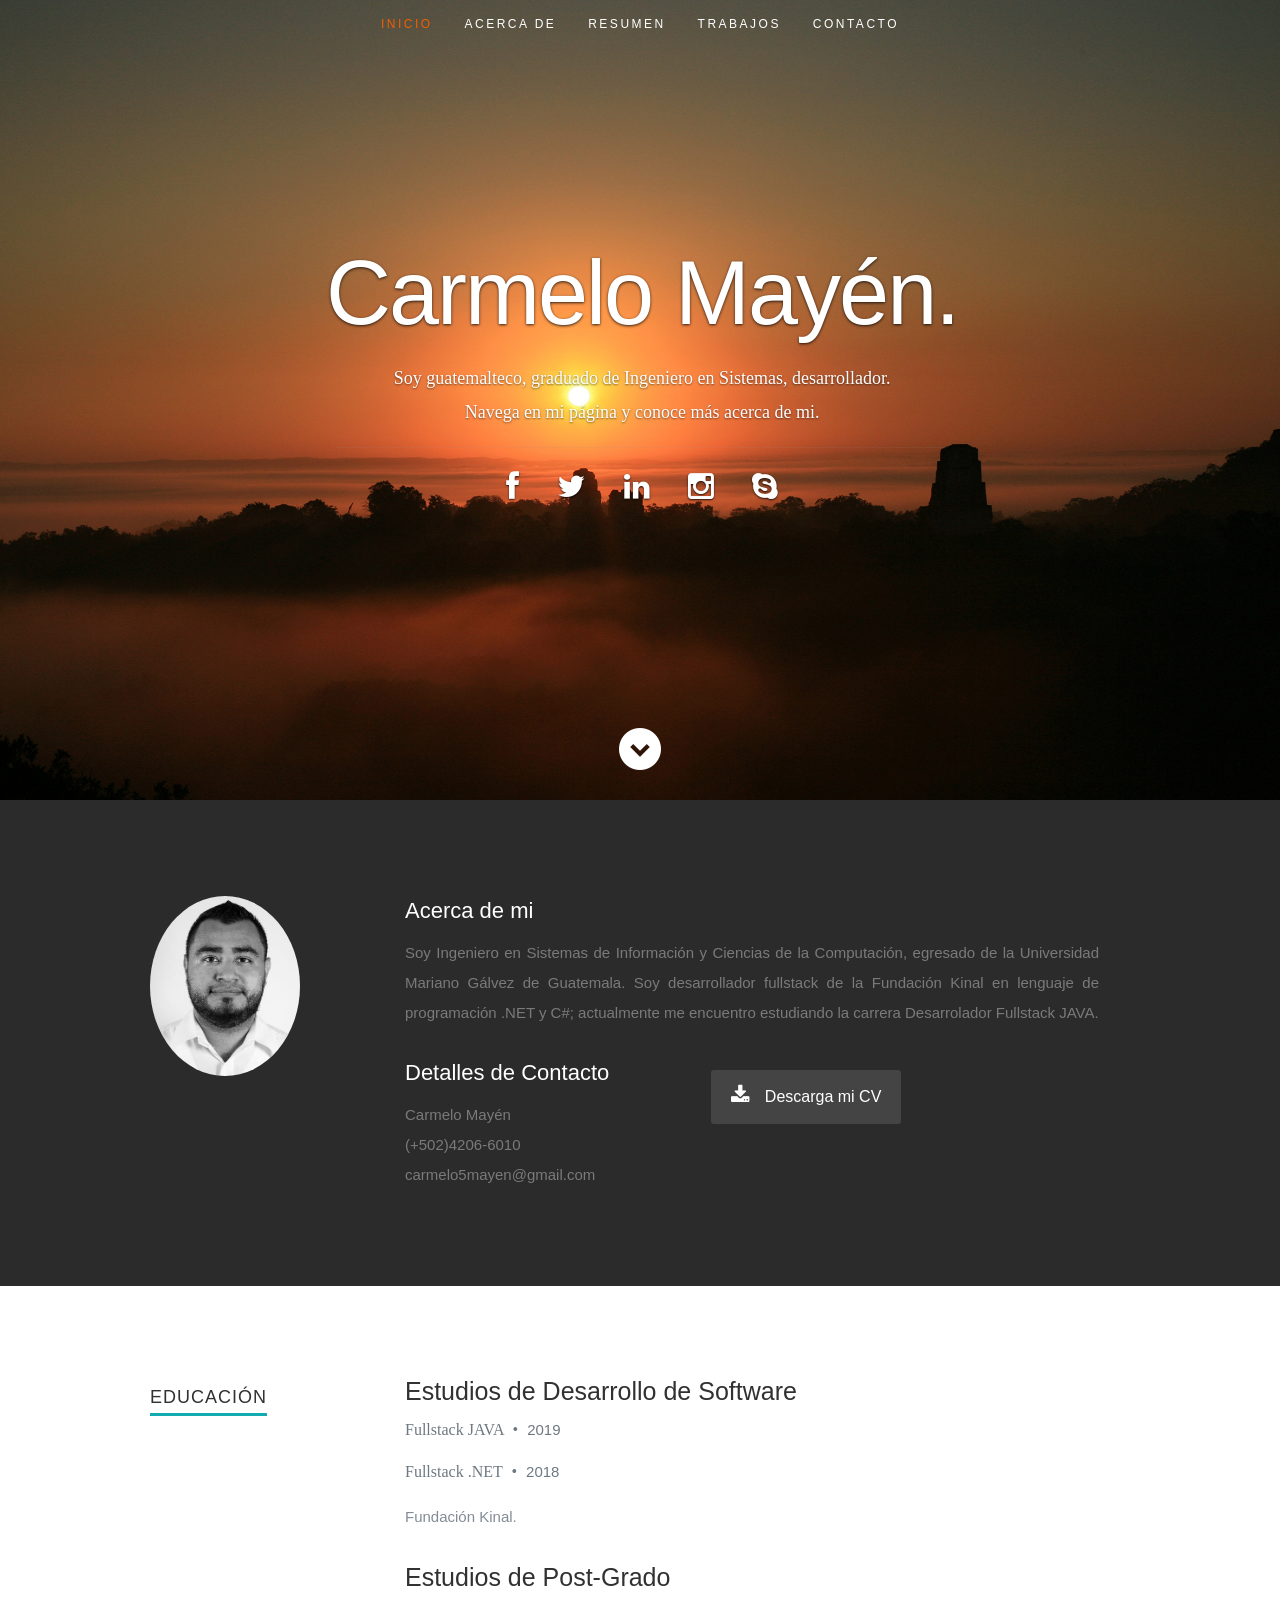
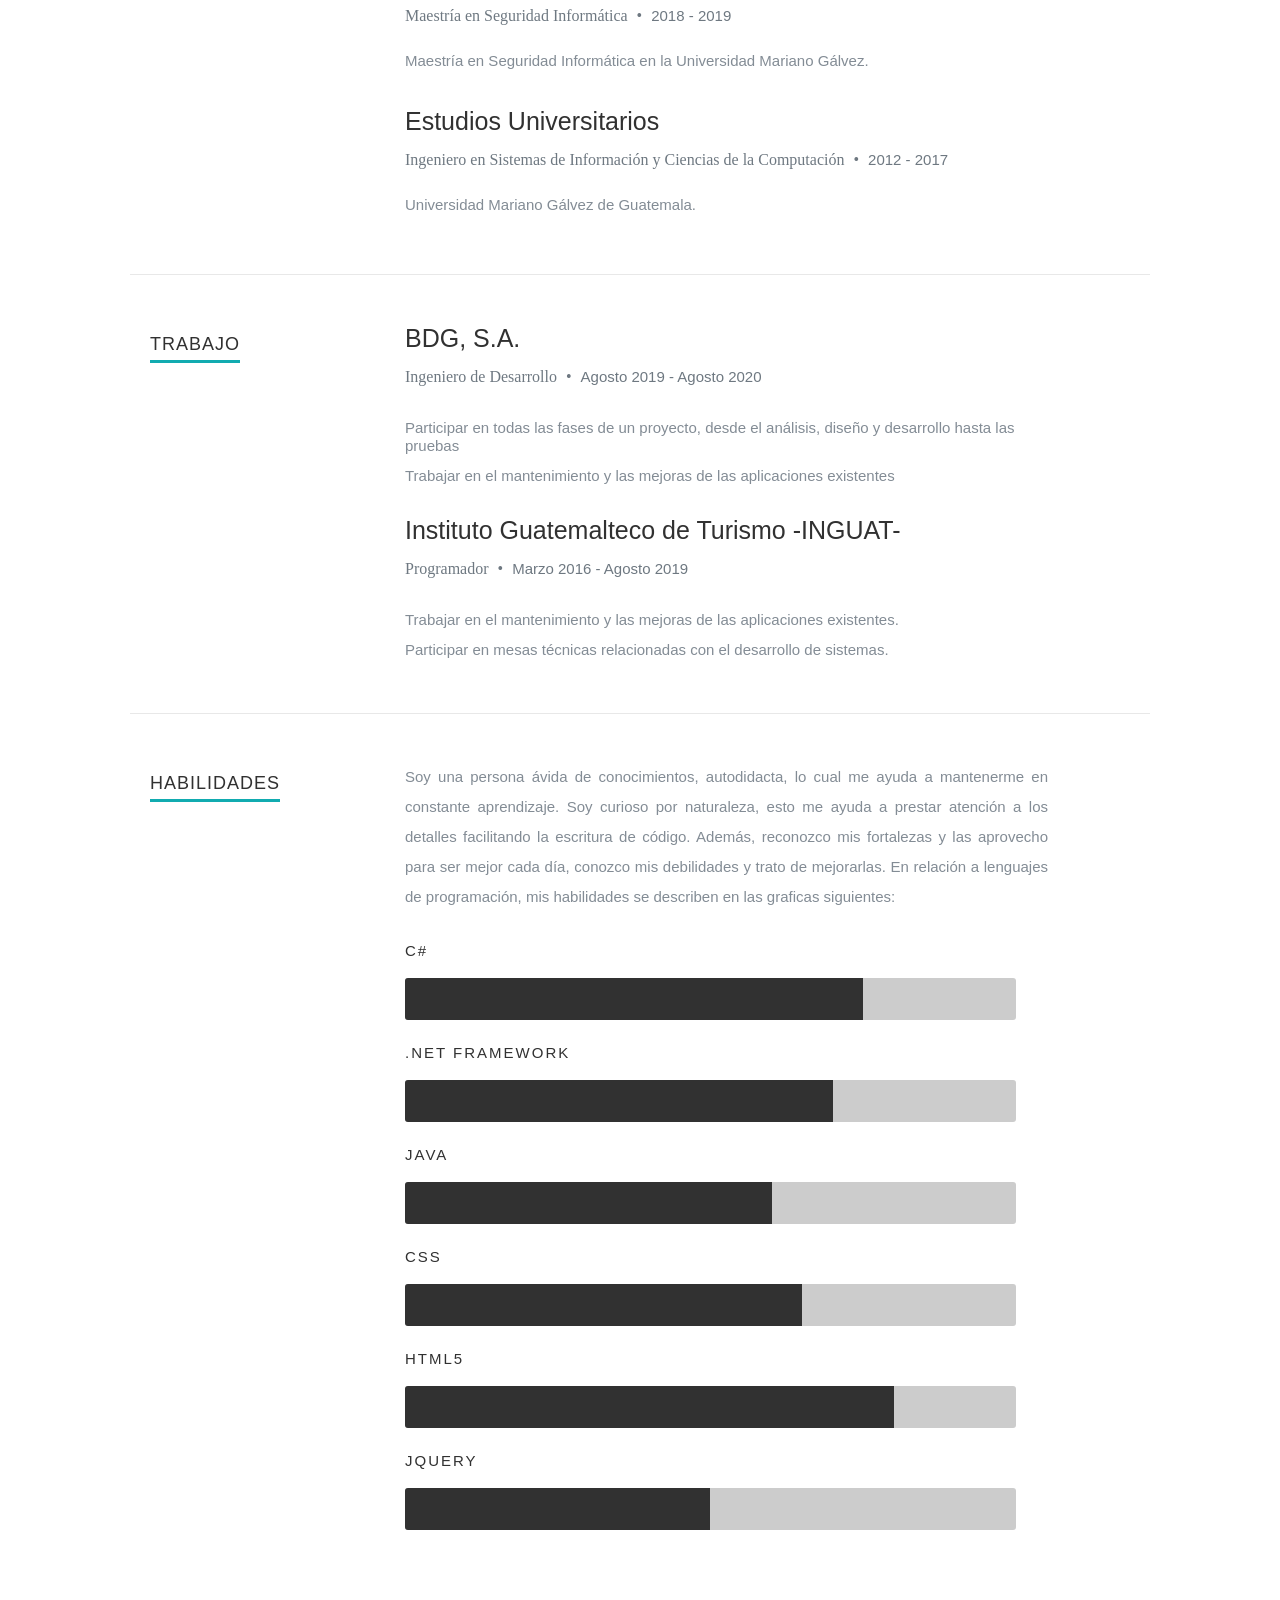
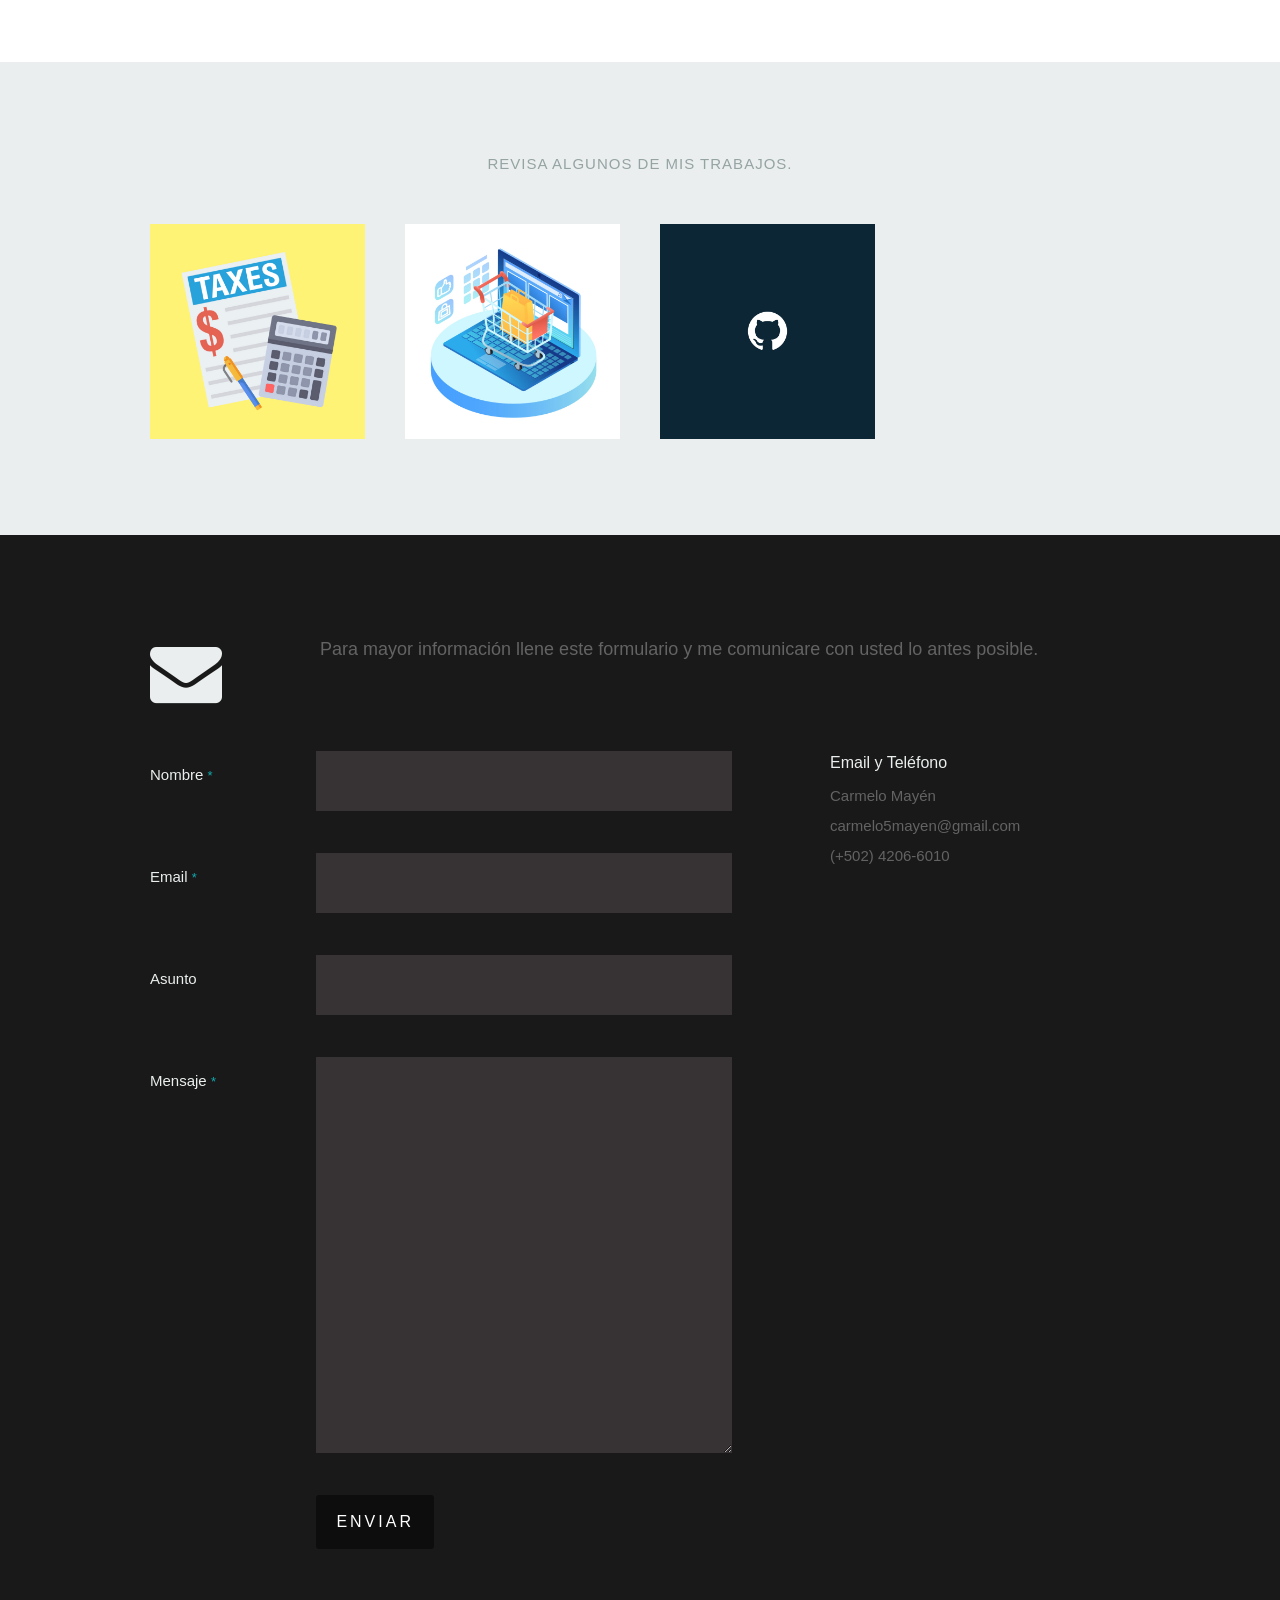
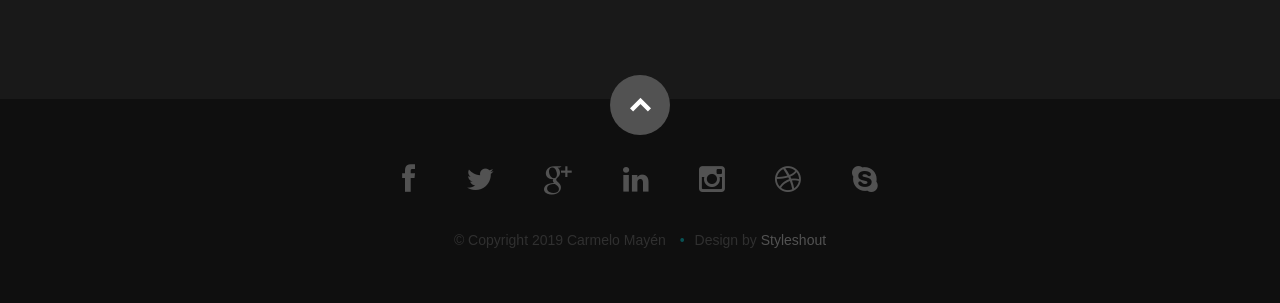
==== index.html @ cfdc8467 "Actualizacion de informacion septiembre 2020" ====
﻿<!DOCTYPE html>
<!--[if lt IE 8 ]><html class="no-js ie ie7" lang="en"> <![endif]-->
<!--[if IE 8 ]><html class="no-js ie ie8" lang="en"> <![endif]-->
<!--[if (gte IE 8)|!(IE)]><!--><html class="no-js" lang="en"> <!--<![endif]-->
<head>

   <!--- Basic Page Needs
   ================================================== -->
   <meta charset="utf-8">
	<title>Carmelo Mayén</title>
	<meta name="description" content="">
	<meta name="author" content="">

   <!-- Mobile Specific Metas
   ================================================== -->
	<meta name="viewport" content="width=device-width, initial-scale=1, maximum-scale=1">

	<!-- CSS
    ================================================== -->
   <link rel="stylesheet" href="css/default.css">
	<link rel="stylesheet" href="css/layout.css">
   <link rel="stylesheet" href="css/media-queries.css">
   <link rel="stylesheet" href="css/magnific-popup.css">

   <!-- Script
   ================================================== -->
	<script src="js/modernizr.js"></script>

   <!-- Favicons
	================================================== -->
	<link rel="shortcut icon" href="favicon.png" >

    <!-- Global site tag (gtag.js) - Google Analytics -->
    <script async src="https://www.googletagmanager.com/gtag/js?id=UA-51146403-2"></script>
    <script>
      window.dataLayer = window.dataLayer || [];
      function gtag(){dataLayer.push(arguments);}
      gtag('js', new Date());

      gtag('config', 'UA-51146403-2');
    </script>


</head>

<body>

   <!-- Header
   ================================================== -->
   <header id="home">

      <nav id="nav-wrap">

         <a class="mobile-btn" href="#nav-wrap" title="Show navigation">Show navigation</a>
	      <a class="mobile-btn" href="#" title="Hide navigation">Hide navigation</a>

         <ul id="nav" class="nav">
            <li class="current"><a class="smoothscroll" href="#home">Inicio</a></li>
            <li><a class="smoothscroll" href="#about">Acerca de</a></li>
	         <li><a class="smoothscroll" href="#resume">Resumen</a></li>
            <li><a class="smoothscroll" href="#portfolio">Trabajos</a></li>
            <li><a class="smoothscroll" href="#contact">Contacto</a></li>
         </ul> <!-- end #nav -->

      </nav> <!-- end #nav-wrap -->

      <div class="row banner">
         <div class="banner-text">
            <h1 class="responsive-headline">Carmelo Mayén.</h1>
            <h3><span>Soy guatemalteco, graduado de Ingeniero en Sistemas, desarrollador. <br/> 
				<a class="smoothscroll" href="#about">Navega en mi página</a>
				y conoce más <a class="smoothscroll" href="#about">acerca de mi</a>.</span></h3>
            <hr />
            <ul class="social">
               <li><a target="_blank" href="https://facebook.com/mayen5"><i class="fa fa-facebook"></i></a></li>
               <li><a target="_blank" href="https://twitter.com/mayen5"><i class="fa fa-twitter"></i></a></li>
               <li><a target="_blank" href="https://linkedin.com/in/mayen5/"><i class="fa fa-linkedin"></i></a></li>
               <li><a target="_blank" href="https://instagram.com/mayen5"><i class="fa fa-instagram"></i></a></li>
               <li><a href="#"><i class="fa fa-skype"></i></a></li>
            </ul>
         </div>
      </div>

      <p class="scrolldown">
         <a class="smoothscroll" href="#about"><i class="icon-down-circle"></i></a>
      </p>

   </header> <!-- Header End -->


   <!-- About Section
   ================================================== -->
   <section id="about">

      <div class="row">

         <div class="three columns">

            <img class="profile-pic"  src="images/mifoto.jpg" alt="" />

         </div>

         <div class="nine columns main-col">

            <h2>Acerca de mi</h2>

            <p align="justify">Soy Ingeniero en Sistemas de Información y Ciencias de la Computación, egresado de la Universidad Mariano Gálvez de Guatemala.
				Soy desarrollador fullstack de la Fundación Kinal en lenguaje de programación .NET y C#; actualmente me encuentro estudiando la carrera Desarrolador Fullstack JAVA.
            </p>

            <div class="row">

               <div class="columns contact-details">

                  <h2>Detalles de Contacto</h2>
                  <p class="address">
						   <span>Carmelo Mayén</span><br>
						   <span>(+502)4206-6010</span><br>
                     <span>carmelo5mayen@gmail.com</span>
					   </p>

               </div>

               <div class="columns download">
                  <p>
                     <a target="_blank" href="doc/cv.pdf" class="button"><i class="fa fa-download"></i>Descarga mi CV</a>
                  </p>
               </div>

            </div> <!-- end row -->

         </div> <!-- end .main-col -->

      </div>

   </section> <!-- About Section End-->


   <!-- Resume Section
   ================================================== -->
   <section id="resume">

      <!-- Education
      ----------------------------------------------- -->
      <div class="row education">

         <div class="three columns header-col">
            <h1><span>Educación</span></h1>
         </div>

         <div class="nine columns main-col">

            <div class="row item">

               <div class="twelve columns">

                  <h3>Estudios de Desarrollo de Software</h3>
                  <p class="info">Fullstack JAVA <span>&bull;</span> <em class="date">2019</em></p>
				  <p class="info">Fullstack .NET <span>&bull;</span> <em class="date">2018</em></p>

                  <p>
                  Fundación Kinal.
                  </p>

               </div>

            </div> <!-- item end -->
			 
			 <div class="row item">

               <div class="twelve columns">

                  <h3>Estudios de Post-Grado</h3>
                  <p class="info">Maestría en Seguridad Informática <span>&bull;</span> <em class="date">2018 - 2019</em></p>

                  <p>
                  Maestría en Seguridad Informática en la Universidad Mariano Gálvez.
                  </p>

               </div>

            </div> <!-- item end -->

            <div class="row item">

               <div class="twelve columns">

                  <h3>Estudios Universitarios</h3>
                  <p class="info">Ingeniero en Sistemas de Información y Ciencias de la Computación <span>&bull;</span> <em class="date">2012 - 2017</em></p>

                  <p>
                  Universidad Mariano Gálvez de Guatemala.
                  </p>

               </div>

            </div> <!-- item end -->

         </div> <!-- main-col end -->

      </div> <!-- End Education -->


      <!-- Work
      ----------------------------------------------- -->
      <div class="row work">

         <div class="three columns header-col">
            <h1><span>Trabajo</span></h1>
         </div>

         <div class="nine columns main-col">

             <div class="row item">

                 <div class="twelve columns">

                     <h3>BDG, S.A.</h3>
                     <p class="info">Ingeniero de Desarrollo <span>&bull;</span> <em class="date">Agosto 2019 - Agosto 2020</em></p>

                     <p align="justify">
                         <ul>
                             <li>Participar en todas las fases de un proyecto, desde el análisis, diseño y desarrollo hasta las pruebas</li>
                             <li>Trabajar en el mantenimiento y las mejoras de las aplicaciones existentes</li>
                         </ul>
                     </p>

                 </div>

             </div> <!-- item end -->

             <div class="row item">

                 <div class="twelve columns">

                     <h3>Instituto Guatemalteco de Turismo -INGUAT-</h3>
                     <p class="info">Programador <span>&bull;</span> <em class="date">Marzo 2016 - Agosto 2019</em></p>

                     <p align="justify">
                         <ul>                             
                             <li>Trabajar en el mantenimiento y las mejoras de las aplicaciones existentes.</li>
                             <li>Participar en mesas técnicas relacionadas con el desarrollo de sistemas.</li>
                         </ul>
                     </p>

                 </div>

             </div> <!-- item end -->           

         </div> <!-- main-col end -->

      </div> <!-- End Work -->


      <!-- Skills
      ----------------------------------------------- -->
      <div class="row skill">

         <div class="three columns header-col">
            <h1><span>Habilidades</span></h1>
         </div>

         <div class="nine columns main-col">

            <p align="justify">Soy una persona ávida de conocimientos, autodidacta, lo cual me ayuda a mantenerme en constante aprendizaje. Soy curioso por naturaleza, esto me ayuda a prestar atención a los detalles facilitando la escritura de código. Además, reconozco mis fortalezas y las aprovecho para ser mejor cada día, conozco mis debilidades y trato de mejorarlas. En relación a lenguajes de programación, mis habilidades se describen en las graficas siguientes:
            </p>

				<div class="bars">

				   <ul class="skills">
					   <li><span class="bar-expand cSharp"></span><em>C#</em></li>
                        <li><span class="bar-expand netFramework"></span><em>.NET Framework</em></li>
						<li><span class="bar-expand java"></span><em>JAVA</em></li>
						<li><span class="bar-expand css"></span><em>CSS</em></li>
						<li><span class="bar-expand html5"></span><em>HTML5</em></li>
                        <li><span class="bar-expand jquery"></span><em>jQuery</em></li>
					</ul>

				</div><!-- end skill-bars -->

			</div> <!-- main-col end -->

      </div> <!-- End skills -->

   </section> <!-- Resume Section End-->


   <!-- Portfolio Section
   ================================================== -->
   <section id="portfolio">

      <div class="row">

         <div class="twelve columns collapsed">

            <h1>Revisa algunos de mis trabajos.</h1>

            <!-- portfolio-wrapper -->
            <div id="portfolio-wrapper" class="bgrid-quarters s-bgrid-thirds cf">

          	   <div class="columns portfolio-item">
                  <div class="item-wrap">

                     <a href="#modal-01" title="">
                        <img alt="" src="images/portfolio/taxes.png">
                        <div class="overlay">
                           <div class="portfolio-item-meta">
          					      <h5>Taxes</h5>
                              <p>Desarrollo Web</p>
          					   </div>
                        </div>
                        <div class="link-icon"><i class="icon-plus"></i></div>
                     </a>

                  </div>
          		</div> <!-- item end -->

               <div class="columns portfolio-item">
                  <div class="item-wrap">

                     <a href="#modal-02" title="">
                        <img alt="" src="images/portfolio/cart.jpg">
                        <div class="overlay">
                           <div class="portfolio-item-meta">
          					      <h5>Productos</h5>
                              <p>Desarrollo Web</p>
          					   </div>
                        </div>
                        <div class="link-icon"><i class="icon-plus"></i></div>
                     </a>

                  </div>
          		</div> <!-- item end -->
				
				<div class="columns portfolio-item">
                  <div class="item-wrap">

                     <a href="#modal-03" title="">
                        <img alt="" src="images/portfolio/github.png">
                        <div class="overlay">
                           <div class="portfolio-item-meta">
          					      <h5>Repositorio</h5>
                              <p>Desarrollo Web</p>
          					   </div>
                        </div>
                        <div class="link-icon"><i class="icon-plus"></i></div>
                     </a>

                  </div>
          		</div> <!-- item end -->

            </div> <!-- portfolio-wrapper end -->

         </div> <!-- twelve columns end -->


         <!-- Modal Popup
	      --------------------------------------------------------------- -->

         <div id="modal-01" class="popup-modal mfp-hide">

		      <img class="scale-with-grid" src="images/portfolio/modals/taxes.png" alt="" />

		      <div class="description-box">
			      <h4>Taxes</h4>
			      <p>Desarrollo web en C# con .NET Framework, MVC.</p>
               <span class="categories"><i class="fa fa-tag"></i>Web Development, Desarrollo Web</span>
		      </div>

            <div class="link-box">
               <a target="_blank" href="https://taxesmayen.azurewebsites.net/">Detalles</a>
		         <a class="popup-modal-dismiss">Cerrar</a>
            </div>

	      </div><!-- modal-01 End -->

         <div id="modal-02" class="popup-modal mfp-hide">

		      <img class="scale-with-grid" src="images/portfolio/modals/cart.jpg" alt="" />

		      <div class="description-box">
			      <h4>Products</h4>
			      <p>Desarrollo web en C# con .NET Core, MVC.</p>
               <span class="categories"><i class="fa fa-tag"></i>Web Development, Desarrollo Web</span>
		      </div>

            <div class="link-box">
               <a target="_blank" href="https://shopmayen.azurewebsites.net/">Detalles</a>
		         <a class="popup-modal-dismiss">Cerrar</a>
            </div>

	      </div><!-- modal-02 End -->
		  
		  <div id="modal-03" class="popup-modal mfp-hide">

		      <img class="scale-with-grid" src="images/portfolio/modals/github.png" alt="" />

		      <div class="description-box">
			      <h4>Repositorio</h4>
			      <p>Proyectos realizados en diferentes lenguajes.</p>
               <span class="categories"><i class="fa fa-tag"></i>Web Development, Desarrollo Web</span>
		      </div>

            <div class="link-box">
               <a target="_blank" href="https://github.com/mayen5/">Detalles</a>
		         <a class="popup-modal-dismiss">Cerrar</a>
            </div>

	      </div><!-- modal-03 End -->

      </div> <!-- row End -->

   </section> <!-- Portfolio Section End-->


   <!-- Contact Section
   ================================================== -->
   <section id="contact">

         <div class="row section-head">

            <div class="two columns header-col">

               <h1><span>Contacto.</span></h1>

            </div>

            <div class="ten columns">

                  <p class="lead">Para mayor información llene este formulario y me comunicare con usted lo antes posible.
                  </p>

            </div>

         </div>

         <div class="row">

            <div class="eight columns">

               <!-- form -->
               <form action="" method="post" id="contactForm" name="contactForm">
					<fieldset>

                  <div>
						   <label for="contactName">Nombre <span class="required">*</span></label>
						   <input type="text" value="" size="35" id="contactName" name="contactName">
                  </div>

                  <div>
						   <label for="contactEmail">Email <span class="required">*</span></label>
						   <input type="text" value="" size="35" id="contactEmail" name="contactEmail">
                  </div>

                  <div>
						   <label for="contactSubject">Asunto</label>
						   <input type="text" value="" size="35" id="contactSubject" name="contactSubject">
                  </div>

                  <div>
                     <label for="contactMessage">Mensaje <span class="required">*</span></label>
                     <textarea cols="50" rows="15" id="contactMessage" name="contactMessage"></textarea>
                  </div>

                  <div>
                     <button class="submit">Enviar</button>
                     <span id="image-loader">
                        <img alt="" src="images/loader.gif">
                     </span>
                  </div>

					</fieldset>
				   </form> <!-- Form End -->

               <!-- contact-warning -->
               <div id="message-warning"> Ha ocurrido un error</div>
               <!-- contact-success -->
				   <div id="message-success">
                  <i class="fa fa-check"></i>Su mensaje ha sido enviado, gracias!<br>
				   </div>

            </div>


            <aside class="four columns footer-widgets">

               <div class="widget widget_contact">

					   <h4>Email y Teléfono</h4>
					   <p class="address">
						   Carmelo Mayén<br>
						   carmelo5mayen@gmail.com<br>
						   <span>(+502) 4206-6010</span>
					   </p>

				   </div>

            </aside>

      </div>

   </section> <!-- Contact Section End-->


   <!-- footer
   ================================================== -->
   <footer>

      <div class="row">

         <div class="twelve columns">

            <ul class="social-links">
               <li><a href="#"><i class="fa fa-facebook"></i></a></li>
               <li><a href="#"><i class="fa fa-twitter"></i></a></li>
               <li><a href="#"><i class="fa fa-google-plus"></i></a></li>
               <li><a href="#"><i class="fa fa-linkedin"></i></a></li>
               <li><a href="#"><i class="fa fa-instagram"></i></a></li>
               <li><a href="#"><i class="fa fa-dribbble"></i></a></li>
               <li><a href="#"><i class="fa fa-skype"></i></a></li>
            </ul>

            <ul class="copyright">
               <li>&copy; Copyright 2019 Carmelo Mayén</li>
               <li>Design by <a title="Styleshout" href="http://www.styleshout.com/">Styleshout</a></li>   
            </ul>

         </div>

         <div id="go-top"><a class="smoothscroll" title="Back to Top" href="#home"><i class="icon-up-open"></i></a></div>

      </div>

   </footer> <!-- Footer End-->

   <!-- Java Script
   ================================================== -->
   <script src="http://ajax.googleapis.com/ajax/libs/jquery/1.10.2/jquery.min.js"></script>
   <script>window.jQuery || document.write('<script src="js/jquery-1.10.2.min.js"><\/script>')</script>
   <script type="text/javascript" src="js/jquery-migrate-1.2.1.min.js"></script>

   <script src="js/jquery.flexslider.js"></script>
   <script src="js/waypoints.js"></script>
   <script src="js/jquery.fittext.js"></script>
   <script src="js/magnific-popup.js"></script>
   <script src="js/init.js"></script>

</body>

</html>
---- css/default.css ----
/*
=====================================================================
*   Ceevee v1.0 Default Stylesheet
*   url: styleshout.com
*   03-17-2014
=====================================================================

TOC:
a. Webfonts and Icon fonts
b. Reset
c. Default Styles
   1. Basic
   2. Typography
   3. Links
   4. Images
   5. Buttons
   6. Forms
d. Grid
e. Others
   1. Clearing
   2. Misc

=====================================================================  */

/* ------------------------------------------------------------------ */
/* a. Webfonts and Icon fonts
 ------------------------------------------------------------------ */

@import url("fonts.css");
@import url("fontello/css/fontello.css");
@import url("font-awesome/css/font-awesome.min.css");

/* ------------------------------------------------------------------
/* b. Reset
      Adapted from:
      Normalize.css - https://github.com/necolas/normalize.css/
      HTML5 Doctor Reset - html5doctor.com/html-5-reset-stylesheet/
/* ------------------------------------------------------------------ */

html, body, div, span, object, iframe,
h1, h2, h3, h4, h5, h6, p, blockquote, pre,
abbr, address, cite, code,
del, dfn, em, img, ins, kbd, q, samp,
small, strong, sub, sup, var,
b, i,
dl, dt, dd, ol, ul, li,
fieldset, form, label, legend,
table, caption, tbody, tfoot, thead, tr, th, td,
article, aside, canvas, details, figcaption, figure,
footer, header, hgroup, menu, nav, section, summary,
time, mark, audio, video {
   margin: 0;
   padding: 0;
   border: 0;
   outline: 0;
   font-size: 100%;
   vertical-align: baseline;
   background: transparent;
}

article,aside,details,figcaption,figure,
footer,header,hgroup,menu,nav,section {
   display: block;
}

audio,
canvas,
video {
   display: inline-block;
}

audio:not([controls]) {
   display: none;
   height: 0;
}

[hidden] { display: none; }

code, kbd, pre, samp {
   font-family: monospace, serif;
   font-size: 1em;
}

pre {
   white-space: pre;
   white-space: pre-wrap;
   word-wrap: break-word;
}

blockquote, q { quotes: &#8220 &#8220; }

blockquote:before, blockquote:after,
q:before, q:after {
   content: '';
   content: none;
}

ins {
   background-color: #ff9;
   color: #000;
   text-decoration: none;
}

mark {
   background-color: #A7F4F6;
   color: #555;
}

del { text-decoration: line-through; }

abbr[title], dfn[title] {
   border-bottom: 1px dotted;
   cursor: help;
}

table {
   border-collapse: collapse;
   border-spacing: 0;
}


/* ------------------------------------------------------------------ */
/* c. Default and Basic Styles
      Adapted from:
      Skeleton CSS Framework - http://www.getskeleton.com/
      Typeplate Typographic Starter Kit - http://typeplate.com/
/* ------------------------------------------------------------------ */

/*  1. Basic  ------------------------------------------------------- */

*,
*:before,
*:after {
   -moz-box-sizing: border-box;
   -webkit-box-sizing: border-box;
   box-sizing: border-box;
}

html {
   font-size: 62.5%;
   -webkit-font-smoothing: antialiased;
}

body {
   background: #fff;
   font-family: 'opensans-regular', sans-serif;
   font-weight: normal;
   font-size: 15px;
   line-height: 30px;
	color: #838C95;

   -webkit-font-smoothing: antialiased; /* Fix for webkit rendering */
	-webkit-text-size-adjust: 100%;
}

/*  2. Typography
       Vertical rhythm with leading derived from 6
--------------------------------------------------------------------- */

h1, h2, h3, h4, h5, h6 {
   color: #313131;
	font-family: 'opensans-bold', sans-serif;
   font-weight: normal;
}
h1 a, h2 a, h3 a, h4 a, h5 a, h6 a { font-weight: inherit; }
h1 { font-size: 38px; line-height: 42px; margin-bottom: 12px; letter-spacing: -1px; }
h2 { font-size: 28px; line-height: 36px; margin-bottom: 6px; }
h3 { font-size: 22px; line-height: 30px; margin-bottom: 12px; }
h4 { font-size: 20px; line-height: 30px; margin-bottom: 6px; }
h5 { font-size: 18px; line-height: 30px; }
h6 { font-size: 14px; line-height: 30px; }
.subheader { }

p { margin: 0 0 30px 0; }
p img { margin: 0; }
p.lead {
   font: 19px/36px 'opensans-light', sans-serif;
   margin-bottom: 18px;
}

/* for 'em' and 'strong' tags, font-size and line-height should be same with
the body tag due to rendering problems in some browsers */
em { font: 15px/30px 'opensans-italic', sans-serif; }
strong, b { font: 15px/30px 'opensans-bold', sans-serif; }
small { font-size: 11px; line-height: inherit; }

/*	Blockquotes */
blockquote {
   margin: 30px 0px;
   padding-left: 40px;
   position: relative;
}
blockquote:before {
   content: "\201C";
   opacity: 0.45;
   font-size: 80px;
   line-height: 0px;
   margin: 0;
   font-family: arial, sans-serif;

   position: absolute;
   top:  30px;
	left: 0;
}
blockquote p {
   font-family: 'librebaskerville-italic', serif;
   padding: 0;
   font-size: 18px;
   line-height: 36px;
}
blockquote cite {
   display: block;
   font-size: 12px;
   font-style: normal;
   line-height: 18px;
}
blockquote cite:before { content: "\2014 \0020"; }
blockquote cite a,
blockquote cite a:visited { color: #8B9798; border: none }

/* ---------------------------------------------------------------------
/*  Pull Quotes Markup
/*
    <aside class="pull-quote">
		<blockquote>
			<p></p>
		</blockquote>
	 </aside>
/*
/* --------------------------------------------------------------------- */
.pull-quote {
   position: relative;
	padding: 18px 30px 18px 0px;
}
.pull-quote:before,
.pull-quote:after {
	height: 1em;
	opacity: 0.45;
	position: absolute;
	font-size: 80px;
   font-family: Arial, Sans-Serif;
}
.pull-quote:before {
	content: "\201C";
	top:  33px;
	left: 0;
}
.pull-quote:after {
	content: '\201D';
	bottom: -33px;
	right: 0;
}
.pull-quote blockquote {
   margin: 0;
}
.pull-quote blockquote:before {
   content: none;
}

/* Abbreviations */
abbr {
   font-family: 'opensans-bold', sans-serif;
	font-variant: small-caps;
	text-transform: lowercase;
   letter-spacing: .5px;
	color: gray;
}
abbr:hover { cursor: help; }

/* drop cap */
.drop-cap:first-letter {
	float: left;
	margin: 0;
	padding: 14px 6px 0 0;
	font-size: 84px;
	font-family: /* Copperplate */ 'opensans-bold', sans-serif;
   line-height: 60px;
	text-indent: 0;
	background: transparent;
	color: inherit;
}

hr { border: solid #E3E3E3; border-width: 1px 0 0; clear: both; margin: 11px 0 30px; height: 0; }


/*  3. Links  ------------------------------------------------------- */

a, a:visited {
   text-decoration: none;
   outline: 0;
   color: #11ABB0;

   -webkit-transition: color .3s ease-in-out;
   -moz-transition: color .3s ease-in-out;
   -o-transition: color .3s ease-in-out;
   transition: color .3s ease-in-out;
}
a:hover, a:focus { color: #313131; }
p a, p a:visited { line-height: inherit; }


/*  4. List  --------------------------------------------------------- */

ul, ol { margin-bottom: 24px; margin-top: 12px; }
ul { list-style: none outside; }
ol { list-style: decimal; }
ol, ul.square, ul.circle, ul.disc { margin-left: 30px; }
ul.square { list-style: square outside; }
ul.circle { list-style: circle outside; }
ul.disc { list-style: disc outside; }
ul ul, ul ol,
ol ol, ol ul { margin: 6px 0 6px 30px; }
ul ul li, ul ol li,
ol ol li, ol ul li { margin-bottom: 6px; }
li { line-height: 18px; margin-bottom: 12px; }
ul.large li { }
li p { }

/* ---------------------------------------------------------------------
/*  Stats Tab Markup

    <ul class="stats-tabs">
		<li><a href="#">[value]<b>[name]</b></a></li>
	 </ul>

    Extend this object into your markup.
/*
/* --------------------------------------------------------------------- */
.stats-tabs {
   padding: 0;
   margin: 24px 0;
}
.stats-tabs li {
	display: inline-block;
	margin: 0 10px 18px 0;
	padding: 0 10px 0 0;
	border-right: 1px solid #ccc;
}
.stats-tabs li:last-child {
	margin: 0;
	padding: 0;
	border: none;
}
.stats-tabs li a {
	display: inline-block;
	font-size: 22px;
	font-family: 'opensans-bold', sans-serif;
   border: none;
   color: #313131;
}
.stats-tabs li a:hover {
   color:#11ABB0;
}
.stats-tabs li a b {
	display: block;
	margin: 6px 0 0 0;
	font-size: 13px;
	font-family: 'opensans-regular', sans-serif;
   color: #8B9798;
}

/* definition list */
dl { margin: 12px 0; }
dt { margin: 0; color:#11ABB0; }
dd { margin: 0 0 0 20px; }

/* Lining Definition Style Markup */
.lining dt,
.lining dd {
	display: inline;
	margin: 0;
}
.lining dt + dt:before,
.lining dd + dt:before {
	content: "\A";
	white-space: pre;
}
.lining dd + dd:before {
	content: ", ";
}
.lining dd:before {
	content: ": ";
	margin-left: -0.2em;
}

/* Dictionary Definition Style Markup */
.dictionary-style dt {
	display: inline;
	counter-reset: definitions;
}
.dictionary-style dt + dt:before {
	content: ", ";
	margin-left: -0.2em;
}
.dictionary-style dd {
	display: block;
	counter-increment: definitions;
}
.dictionary-style dd:before {
	content: counter(definitions, decimal) ". ";
}

/* Pagination */
.pagination {
   margin: 36px auto;
   text-align: center;
}
.pagination ul li {
   display: inline-block;
   margin: 0;
   padding: 0;
}
.pagination .page-numbers {
   font: 15px/18px 'opensans-bold', sans-serif;
   display: inline-block;
   padding: 6px 10px;
   margin-right: 3px;
   margin-bottom: 6px;
	color: #6E757C;
	background-color: #E6E8EB;

	-webkit-transition: all 200ms ease-in-out;
	-moz-transition: all 200ms ease-in-out;
	-o-transition: all 200ms ease-in-out;
	-ms-transition: all 200ms ease-in-out;
	transition: all 200ms ease-in-out;

   -moz-border-radius: 3px;
   -webkit-border-radius: 3px;
   -khtml-border-radius: 3px;
	border-radius: 3px;
}
.pagination .page-numbers:hover {
   background: #838A91;
   color: #fff;
}
.pagination .current,
.pagination .current:hover {
   background-color: #11ABB0;
   color: #fff;
}
.pagination .inactive,
.pagination .inactive:hover {
   background-color: #E6E8EB;
	color: #A9ADB2;
}
.pagination .prev, .pagination .next {}

/*  5. Images  --------------------------------------------------------- */

img {
   max-width: 100%;
   height: auto;
}
img.pull-right { margin: 12px 0px 0px 18px; }
img.pull-left { margin: 12px 18px 0px 0px; }

/*  6. Buttons  --------------------------------------------------------- */

.button,
.button:visited,
button,
input[type="submit"],
input[type="reset"],
input[type="button"] {
   font: 16px/30px 'opensans-bold', sans-serif;
   background: #11ABB0;
   display: inline-block;
	text-decoration: none;
   letter-spacing: 0;
   color: #fff;
	padding: 12px 20px;
	margin-bottom: 18px;
   border: none;
   cursor: pointer;
   height: auto;

   -webkit-transition: all .2s ease-in-out;
	-moz-transition: all .2s ease-in-out;
	-o-transition: all .2s ease-in-out;
	-ms-transition: all .2s ease-in-out;
	transition: all .2s ease-in-out;

   -moz-border-radius: 3px;
   -webkit-border-radius: 3px;
   -khtml-border-radius: 3px;
   border-radius: 3px;
}

.button:hover,
button:hover,
input[type="submit"]:hover,
input[type="reset"]:hover,
input[type="button"]:hover {
   background: #3d4145;
   color: #fff;
}

.button:active,
button:active,
input[type="submit"]:active,
input[type="reset"]:active,
input[type="button"]:active {
   background: #3d4145;
   color: #fff;
}

.button.full-width,
button.full-width,
input[type="submit"].full-width,
input[type="reset"].full-width,
input[type="button"].full-width {
	width: 100%;
	padding-left: 0 !important;
	padding-right: 0 !important;
	text-align: center;
}

/* Fix for odd Mozilla border & padding issues */
button::-moz-focus-inner,
input::-moz-focus-inner {
    border: 0;
    padding: 0;
}


/*  7. Forms  --------------------------------------------------------- */

form { margin-bottom: 24px; }
fieldset { margin-bottom: 24px; }

input[type="text"],
input[type="password"],
input[type="email"],
textarea,
select {
   display: block;
   padding: 18px 15px;
   margin: 0 0 24px 0;
   border: 0;
   outline: none;
   vertical-align: middle;
   min-width: 225px;
	max-width: 100%;
   font-size: 15px;
   line-height: 24px;
	color: #647373;
	background: #D3D9D9;

}

/* select { padding: 0;
   width: 220px;
   } */

input[type="text"]:focus,
input[type="password"]:focus,
input[type="email"]:focus,
textarea:focus {
   color: #B3B7BC;
	background-color: #3d4145;
}

textarea { min-height: 220px; }

label,
legend {
   font: 16px/24px 'opensans-bold', sans-serif;
	margin: 12px 0;
   color: #3d4145;
   display: block;
}
label span,
legend span {
	color: #8B9798;
   font: 14px/24px 'opensans-regular', sans-serif;
}

input[type="checkbox"],
input[type="radio"] {
    font-size: 15px;
    color: #737373;
}

input[type="checkbox"] { display: inline; }

/* ------------------------------------------------------------------ */
/* d. Grid
---------------------------------------------------------------------
   gutter = 40px.
/* ------------------------------------------------------------------ */

/* default
--------------------------------------------------------------- */
.row {
   width: 96%;
   max-width: 1020px;
   margin: 0 auto;
}
/* fixed width for IE8 */
.ie .row { width: 1000px ; }

.narrow .row { max-width: 980px; }

.row .row { width: auto; max-width: none; margin: 0 -20px; }

/* row clearing */
.row:before,
.row:after {
    content: " ";
    display: table;
}
.row:after {
    clear: both;
}

.column, .columns {
   position: relative;
   padding: 0 20px;
   min-height: 1px;
   float: left;
}
.column.centered, .columns.centered  {
    float: none;
    margin: 0 auto;
}

/* removed gutters */
.row.collapsed > .column,
.row.collapsed > .columns,
.column.collapsed, .columns.collapsed  { padding: 0; }

[class*="column"] + [class*="column"]:last-child { float: right; }
[class*="column"] + [class*="column"].end { float: right; }

/* column widths */
.row .one         { width: 8.33333%; }
.row .two         { width: 16.66667%; }
.row .three       { width: 25%; }
.row .four        { width: 33.33333%; }
.row .five        { width: 41.66667%; }
.row .six         { width: 50%; }
.row .seven       { width: 58.33333%; }
.row .eight       { width: 66.66667%; }
.row .nine        { width: 75%; }
.row .ten         { width: 83.33333%; }
.row .eleven      { width: 91.66667%; }
.row .twelve      { width: 100%; }

/* Offsets */
.row .offset-1    { margin-left: 8.33333%; }
.row .offset-2    { margin-left: 16.66667%; }
.row .offset-3    { margin-left: 25%; }
.row .offset-4    { margin-left: 33.33333%; }
.row .offset-5    { margin-left: 41.66667%; }
.row .offset-6    { margin-left: 50%; }
.row .offset-7    { margin-left: 58.33333%; }
.row .offset-8    { margin-left: 66.66667%; }
.row .offset-9    { margin-left: 75%; }
.row .offset-10   { margin-left: 83.33333%; }
.row .offset-11   { margin-left: 91.66667%; }

/* Push/Pull */
.row .push-1      { left: 8.33333%; }
.row .pull-1      { right: 8.33333%; }
.row .push-2      { left: 16.66667%; 	}
.row .pull-2      { right: 16.66667%; }
.row .push-3      { left: 25%; }
.row .pull-3      { right: 25%;	}
.row .push-4      { left: 33.33333%; }
.row .pull-4      { right: 33.33333%; }
.row .push-5      { left: 41.66667%; }
.row .pull-5      { right: 41.66667%; }
.row .push-6      { left: 50%; }
.row .pull-6      { right: 50%; }
.row .push-7      { left: 58.33333%; }
.row .pull-7      { right: 58.33333%; }
.row .push-8      { left: 66.66667%; 	}
.row .pull-8      { right: 66.66667%; }
.row .push-9      { left: 75%; }
.row .pull-9      { right: 75%; }
.row .push-10     { left: 83.33333%; }
.row .pull-10     { right: 83.33333%; }
.row .push-11     { left: 91.66667%; }
.row .pull-11     { right: 91.66667%; }

/* block grids
--------------------------------------------------------------------- */
.bgrid-sixths [class*="column"]   { width: 16.66667%; }
.bgrid-quarters [class*="column"] { width: 25%; }
.bgrid-thirds [class*="column"]   { width: 33.33333%; }
.bgrid-halves [class*="column"]   { width: 50%; }

[class*="bgrid"] [class*="column"] + [class*="column"]:last-child { float: left; }

/* Left clearing for block grid columns - columns that changes width in
different screen sizes. Allows columns with different heights to align
properly.
--------------------------------------------------------------------- */
.first { clear: left; }   /* first column in default screen */
.s-first { clear: none; } /* first column in smaller screens */

/* smaller screens
--------------------------------------------------------------- */
@media only screen and (max-width: 900px) {

   /* block grids on small screens */
   .s-bgrid-sixths [class*="column"]   { width: 16.66667%; }
   .s-bgrid-quarters [class*="column"] { width: 25%; }
   .s-bgrid-thirds [class*="column"]   { width: 33.33333%; }
   .s-bgrid-halves [class*="column"]   { width: 50%; }

   /* block grids left clearing */
   .first { clear: none; }
   .s-first { clear: left; }

}

/* mobile wide/smaller tablets
--------------------------------------------------------------- */
@media only screen and (max-width: 767px) {

   .row {
	   width: 460px;
	   margin: 0 auto;
      padding: 0;
	}
   .column, .columns {
	   width: auto !important;
	   float: none;
	   margin-left: 0;
	   margin-right: 0;
      padding: 0 30px;
   }
   .row .row { width: auto; max-width: none; margin: 0 -30px; }

   [class*="column"] + [class*="column"]:last-child { float: none; }
   [class*="bgrid"] [class*="column"] + [class*="column"]:last-child { float: none; }

   /* Offsets */
   .row .offset-1    { margin-left: 0%; }
   .row .offset-2    { margin-left: 0%; }
   .row .offset-3    { margin-left: 0%; }
   .row .offset-4    { margin-left: 0%; }
   .row .offset-5    { margin-left: 0%; }
   .row .offset-6    { margin-left: 0%; }
   .row .offset-7    { margin-left: 0%; }
   .row .offset-8    { margin-left: 0%; }
   .row .offset-9    { margin-left: 0%; }
   .row .offset-10   { margin-left: 0%; }
   .row .offset-11   { margin-left: 0%; }
}

/* mobile narrow
--------------------------------------------------------------- */
@media only screen and (max-width: 460px) {

   .row { width: auto; }

}

/* larger screens
--------------------------------------------------------------- */
@media screen and (min-width: 1200px) {

   .wide .row { max-width: 1180px; }

}

/* ------------------------------------------------------------------ */
/* e. Others
/* ------------------------------------------------------------------ */

/*  1. Clearing
    (http://nicolasgallagher.com/micro-clearfix-hack/
--------------------------------------------------------------------- */

.cf:before,
.cf:after {
    content: " ";
    display: table;
}
.cf:after {
    clear: both;
}

/*  2. Misc -------------------------------------------------------- */

.remove-bottom { margin-bottom: 0 !important; }
.half-bottom { margin-bottom: 12px !important; }
.add-bottom { margin-bottom: 24px !important; }
.no-border { border: none; }

.text-center  { text-align: center !important; }
.text-left    { text-align: left !important; }
.text-right   { text-align: right !important; }
.pull-left    { float: left !important; }
.pull-right   { float: right !important; }
.align-center {
	margin-left: auto !important;
	margin-right: auto !important;
	text-align: center !important;
}
---- css/layout.css ----
/*
=====================================================================
*   Ceevee v1.0 Layout Stylesheet
*   url: styleshout.com
*   03-18-2014
=====================================================================

   TOC:
   a. General Styles
   b. Header Styles
   c. About Section
   d. Resume Section
   e. Portfolio Section
   f. Call To Action Section
   g. Testimonials Section
   h. Contact Section
   i. Footer

===================================================================== */

/* ------------------------------------------------------------------ */
/* a. General Styles
/* ------------------------------------------------------------------ */

body { background: #0f0f0f; }

/* ------------------------------------------------------------------ */
/* b. Header Styles
/* ------------------------------------------------------------------ */

header {
   position: relative;
   height: 800px;
   min-height: 500px;
   width: 100%;
   background: #161415 url("../images/Tikal.jpg") no-repeat top center;
   background-size: cover !important;
	-webkit-background-size: cover !important;
   text-align: center;
   overflow: hidden;
}

/* vertically center banner section */
header:before {
   content: '';
   display: inline-block;
   vertical-align: middle;
   height: 100%;
}
header .banner {
   display: inline-block;
   vertical-align: middle;
   margin: 0 auto;
   width: 85%;
   padding-bottom: 30px;s
   text-align: center;
}

header .banner-text { width: 100%; }
header .banner-text h1 {
   font: 90px/1.1em 'opensans-bold', sans-serif;
   color: #fff;
   letter-spacing: -2px;
   margin: 0 auto 18px auto;
   text-shadow: 0px 1px 3px rgba(0, 0, 0, .8);
}
header .banner-text h3 {
   font: 18px/1.9em 'librebaskerville-regular', serif;
   color: #A8A8A8;
   margin: 0 auto;
   width: 70%;
   text-shadow: 0px 1px 2px rgba(0, 0, 0, .5);
}
header .banner-text h3 span,
header .banner-text h3 a {
   color: #fff;
}
header .banner-text hr {
   width: 60%;
   margin: 18px auto 24px auto;
   border-color: #2F2D2E;
   border-color: rgba(150, 150, 150, .1);
}

/* header social links */
header .social {
   margin: 24px 0;
   padding: 0;
   font-size: 30px;
   text-shadow: 0px 1px 2px rgba(0, 0, 0, .8);
}
header .social li {
   display: inline-block;
   margin: 0 15px;
   padding: 0;
}
header .social li a { color: #fff; }
header .social li a:hover { color: #11ABB0; }

/* scrolldown link */
header .scrolldown a {
   position: absolute;
   bottom: 30px;
   left: 50%;
   margin-left: -29px;
   color: #fff;
   display: block;
   height: 42px;
   width: 42px;
   font-size: 42px;
   line-height: 42px;
   color: #fff;
   border-radius: 100%;

   -webkit-transition: all .3s ease-in-out;
   -moz-transition: all .3s ease-in-out;
   -o-transition: all .3s ease-in-out;
   transition: all .3s ease-in-out;
}
header .scrolldown a:hover { color: #11ABB0; }

/* primary navigation
--------------------------------------------------------------------- */
#nav-wrap ul, #nav-wrap li, #nav-wrap a {
	 margin: 0;
	 padding: 0;
	 border: none;
	 outline: none;
}

/* nav-wrap */
#nav-wrap {
   font: 12px 'opensans-bold', sans-serif;
   width: 100%;
   text-transform: uppercase;
   letter-spacing: 2.5px;
   margin: 0 auto;
   z-index: 100;
   position: fixed;
   left: 0;
   top: 0;
}
.opaque { background-color: #333; }

/* hide toggle button */
#nav-wrap > a.mobile-btn { display: none; }

ul#nav {
   min-height: 48px;
   width: auto;

   /* center align the menu */
   text-align: center;
}
ul#nav li {
   position: relative;
   list-style: none;
   height: 48px;
   display: inline-block;
}

/* Links */
ul#nav li a {

/* 8px padding top + 8px padding bottom + 32px line-height = 48px */

   display: inline-block;
   padding: 8px 13px;
   line-height: 32px;
	text-decoration: none;
   text-align: left;
   color: #fff;

	-webkit-transition: color .2s ease-in-out;
	-moz-transition: color .2s ease-in-out;
	-o-transition: color .2s ease-in-out;
	-ms-transition: color .2s ease-in-out;
	transition: color .2s ease-in-out;
}

ul#nav li a:active { background-color: transparent !important; }
ul#nav li.current a { color: #F06000; }


/* ------------------------------------------------------------------ */
/* c. About Section
/* ------------------------------------------------------------------ */

#about {
   background: #2B2B2B;
   padding-top: 96px;
   padding-bottom: 66px;
   overflow: hidden;
}

#about a, #about a:visited  { color: #fff; }
#about a:hover, #about a:focus { color: #11ABB0; }

#about h2 {
   font: 22px/30px 'opensans-bold', sans-serif;
   color: #fff;
   margin-bottom: 12px;
}
#about p {
   line-height: 30px;
   color: #7A7A7A;
}
#about .profile-pic {
   position: relative;
   width: 150px;
   height: 180px;
   border-radius: 100%;
}
#about .contact-details { width: 41.66667%; }
#about .download {
   width: 58.33333%;
   padding-top: 6px;
}
#about .main-col { padding-right: 5%; }
#about .download .button {
   margin-top: 6px;
   background: #444;
}
#about .download .button:hover {
   background: #fff;
   color: #2B2B2B;
}
#about .download .button i {
   margin-right: 15px;
   font-size: 20px;
}


/* ------------------------------------------------------------------ */
/* d. Resume Section
/* ------------------------------------------------------------------ */

#resume {
   background: #fff;
   padding-top: 90px;
   padding-bottom: 72px;
   overflow: hidden;
}

#resume a, #resume a:visited  { color: #11ABB0; }
#resume a:hover, #resume a:focus { color: #313131; }

#resume h1 {
   font: 18px/24px 'opensans-bold', sans-serif;
   text-transform: uppercase;
   letter-spacing: 1px;
}
#resume h1 span {
   border-bottom: 3px solid #11ABB0;
   padding-bottom: 6px;
}
#resume h3 {
   font: 25px/30px 'opensans-bold', sans-serif;
}

#resume .header-col { padding-top: 9px; }
#resume .main-col { padding-right: 10%; }

.education, .work {
   margin-bottom: 48px;
   padding-bottom: 24px;
   border-bottom: 1px solid #E8E8E8;
}
#resume .info {
   font: 16px/24px 'librebaskerville-italic', serif;
   color: #6E7881;
   margin-bottom: 18px;
   margin-top: 9px;
}
#resume .info span {
   margin-right: 5px;
   margin-left: 5px;
}
#resume .date {
   font: 15px/24px 'opensans-regular', sans-serif;
   margin-top: 6px;
}

/*----------------------------------------------*/
/*	Skill Bars
/*----------------------------------------------*/

.bars {
	width: 95%;
	float: left;
	padding: 0;
	text-align: left;
}
.bars .skills {
  	margin-top: 36px;
   list-style: none;
}
.bars li {
   position: relative;
  	margin-bottom: 60px;
  	background: #ccc;
  	height: 42px;
  	border-radius: 3px;
}
.bars li em {
	font: 15px 'opensans-bold', sans-serif;
   color: #313131;
	text-transform: uppercase;
   letter-spacing: 2px;
	font-weight: normal;
   position: relative;
	top: -36px;
}
.bar-expand {
   position: absolute;
   left: 0;
   top: 0;

   margin: 0;
   padding-right: 24px;
  	background: #313131;
   display: inline-block;
  	height: 42px;
   line-height: 42px;
   border-radius: 3px 0 0 3px;
}

.cSharp {
  	width: 75%;
  	-moz-animation: cSharp 2s ease;
  	-webkit-animation: cSharp 2s ease;
}
.netFramework {
  	width: 70%;
  	-moz-animation: netFramework 2s ease;
  	-webkit-animation: netFramework 2s ease;
}
.java {
  	width: 60%;
  	-moz-animation: java 2s ease;
  	-webkit-animation: java 2s ease;
}
.css {
  	width: 65%;
  	-moz-animation: css 2s ease;
  	-webkit-animation: css 2s ease;
}
.html5 {
  	width: 80%;
  	-moz-animation: html5 2s ease;
  	-webkit-animation: html5 2s ease;
}
.jquery {
  	width: 50%;
  	-moz-animation: jquery 2s ease;
  	-webkit-animation: jquery 2s ease;
}

@-moz-keyframes cSharp {
  0%   { width: 0px;  }
  100% { width: 60%;  }
}
@-moz-keyframes netFramework {
  0%   { width: 0px;  }
  100% { width: 55%;  }
}
@-moz-keyframes java {
  0%   { width: 0px;  }
  100% { width: 50%;  }
}
@-moz-keyframes css {
  0%   { width: 0px;  }
  100% { width: 90%;  }
}
@-moz-keyframes html5 {
  0%   { width: 0px;  }
  100% { width: 80%;  }
}
@-moz-keyframes jquery {
  0%   { width: 0px;  }
  100% { width: 50%;  }
}

@-webkit-keyframes cSharp {
  0%   { width: 0px;  }
  100% { width: 60%;  }
}
@-webkit-keyframes netFramework {
  0%   { width: 0px;  }
  100% { width: 55%;  }
}
@-webkit-keyframes java {
  0%   { width: 0px;  }
  100% { width: 50%;  }
}
@-webkit-keyframes css {
  0%   { width: 0px;  }
  100% { width: 90%;  }
}
@-webkit-keyframes html5 {
  0%   { width: 0px;  }
  100% { width: 80%;  }
}
@-webkit-keyframes jquery {
  0%   { width: 0px;  }
  100% { width: 50%;  }
}

/* ------------------------------------------------------------------ */
/* e. Portfolio Section
/* ------------------------------------------------------------------ */

#portfolio {
   background: #ebeeee;
   padding-top: 90px;
   padding-bottom: 60px;
}
#portfolio h1 {
   font: 15px/24px 'opensans-semibold', sans-serif;
   text-transform: uppercase;
   letter-spacing: 1px;
   text-align: center;
   margin-bottom: 48px;
   color: #95A3A3;
}

/* Portfolio Content */
#portfolio-wrapper .columns { margin-bottom: 36px; }
.portfolio-item .item-wrap {
   background: #fff;
   overflow: hidden;
   position: relative;

   -webkit-transition: all 0.3s ease-in-out;
	-moz-transition: all 0.3s ease-in-out;
	-o-transition: all 0.3s ease-in-out;
	-ms-transition: all 0.3s ease-in-out;
	transition: all 0.3s ease-in-out;
}
.portfolio-item .item-wrap a {
   display: block;
   cursor: pointer;
}

/* overlay */
.portfolio-item .item-wrap .overlay {
   position: absolute;
   left: 0;
   top: 0;
   width: 100%;
   height: 100%;

	opacity: 0;
	-moz-opacity: 0;
	filter:alpha(opacity=0);

   -webkit-transition: opacity 0.3s ease-in-out;
	-moz-transition: opacity 0.3s ease-in-out;
	-o-transition: opacity 0.3s ease-in-out;
	transition: opacity 0.3s ease-in-out;

   background: url(../images/overlay-bg.png) repeat;
}
.portfolio-item .item-wrap .link-icon {
   display: block;
   color: #fff;
   height: 30px;
   width: 30px;
   font-size: 18px;
   line-height: 30px;
   text-align: center;

   opacity: 0;
	-moz-opacity: 0;
	filter:alpha(opacity=0);

   -webkit-transition: opacity 0.3s ease-in-out;
	-moz-transition: opacity 0.3s ease-in-out;
	-o-transition: opacity 0.3s ease-in-out;
	transition: opacity 0.3s ease-in-out;

   position: absolute;
   top: 50%;
   left: 50%;
   margin-left: -15px;
   margin-top: -15px;
}
.portfolio-item .item-wrap img {
   vertical-align: bottom;
}
.portfolio-item .portfolio-item-meta { padding: 18px }
.portfolio-item .portfolio-item-meta h5 {
   font: 14px/21px 'opensans-bold', sans-serif;
   color: #fff;
}
.portfolio-item .portfolio-item-meta p {
   font: 12px/18px 'opensans-light', sans-serif;
   color: #c6c7c7;
   margin-bottom: 0;
}

/* on hover */
.portfolio-item:hover .overlay {
	opacity: 1;
	-moz-opacity: 1;
	filter:alpha(opacity=100);
}
.portfolio-item:hover .link-icon {
   opacity: 1;
	-moz-opacity: 1;
	filter:alpha(opacity=100);
}

/* popup modal */
.popup-modal {
	max-width: 550px;
	background: #fff;
	position: relative;
	margin: 0 auto;
}
.popup-modal .description-box { padding: 12px 36px 18px 36px; }
.popup-modal .description-box h4 {
   font: 15px/24px 'opensans-bold', sans-serif;
	margin-bottom: 12px;
   color: #111;
}
.popup-modal .description-box p {
	font: 14px/24px 'opensans-regular', sans-serif;
   color: #A1A1A1;
   margin-bottom: 12px;
}
.popup-modal .description-box .categories {
   font: 11px/21px 'opensans-light', sans-serif;
   color: #A1A1A1;
   text-transform: uppercase;
   letter-spacing: 2px;
   display: block;
   text-align: left;
}
.popup-modal .description-box .categories i {
   margin-right: 8px;
}
.popup-modal .link-box {
   padding: 18px 36px;
   background: #111;
   text-align: left;
}
.popup-modal .link-box a {
   color: #fff;
	font: 11px/21px 'opensans-bold', sans-serif;
	text-transform: uppercase;
   letter-spacing: 3px;
   cursor: pointer;
}
.popup-modal a:hover {	color: #00CCCC; }
.popup-modal a.popup-modal-dismiss { margin-left: 24px; }


/* fadein/fadeout effect for modal popup
/* ------------------------------------------------------------------ */

/* content at start */
.mfp-fade.mfp-wrap .mfp-content .popup-modal {
   opacity: 0;
   -webkit-transition: all 200ms ease-in-out;
	-moz-transition: all 200ms ease-in-out;
	-o-transition: all 200ms ease-in-out;
	-ms-transition: all 200ms ease-in-out;
   transition: all 200ms ease-in-out;
}
/* content fadein */
.mfp-fade.mfp-wrap.mfp-ready .mfp-content .popup-modal {
   opacity: 1;
}
/* content fadeout */
.mfp-fade.mfp-wrap.mfp-removing .mfp-content .popup-modal {
   opacity: 0;
}

/* ------------------------------------------------------------------ */
/* f. Call To Action Section
/* ------------------------------------------------------------------ */

#call-to-action {
   background: #212121;
   padding-top: 66px;
   padding-bottom: 48px;
}
#call-to-action h1 {
   font: 18px/24px 'opensans-bold', sans-serif;
   text-transform: uppercase;
   letter-spacing: 3px;
   color: #fff;
}
#call-to-action h1 span { display: none; }
#call-to-action .header-col h1:before {
   font-family: 'FontAwesome';
   content: "\f0ac";
	padding-right: 10px;
	font-size: 72px;
   line-height: 72px;
   text-align: left;
   float: left;
   color: #fff;
}
#call-to-action .action {
   margin-top: 12px;
}
#call-to-action h2 {
   font: 28px/36px 'opensans-bold', sans-serif;
   color: #EBEEEE;
   margin-bottom: 6px;
}
#call-to-action h2 a {
   color: inherit;
}
#call-to-action p {
   color: #636363;
   font-size: 17px;
}
/*#
call-to-action .button {
	color:#fff;
   background: #0D0D0D;
}
*/
#call-to-action .button:hover,
#call-to-action .button:active {
   background: #FFFFFF;
   color: #0D0D0D;
}
#call-to-action p span {
	font-family: 'opensans-semibold', sans-serif; 
	color: #D8D8D8;
}

/* ------------------------------------------------------------------
/* g. Testimonials
/* ------------------------------------------------------------------ */

#testimonials {
   background: #1F1F1F url(../images/testimonials-bg.jpg) no-repeat center center;
   background-size: cover !important;
	-webkit-background-size: cover !important;
   background-attachment: fixed;

   position: relative;
   min-height: 200px;
   width: 100%;
   overflow: hidden;
}
#testimonials .text-container {
   padding-top: 96px;
   padding-bottom: 66px;
}
#testimonials h1 {
   font: 18px/24px 'opensans-bold', sans-serif;   
   text-transform: uppercase;
   letter-spacing: 3px;
   color: #fff;
}
#testimonials h1 span { display: none; }
#testimonials .header-col { padding-top: 9px; }
#testimonials .header-col h1:before {
   font-family: 'FontAwesome';
   content: "\f10d";
	padding-right: 10px;
	font-size: 72px;
   line-height: 72px;
   text-align: left;
   float: left;
   color: #fff;
}

/*	Blockquotes */
#testimonials blockquote {
   margin: 0 0px 30px 0px;
   padding-left: 0;
   position: relative;
   text-shadow: 0px 1px 3px rgba(0, 0, 0, 1);
}
#testimonials blockquote:before { content: none; }
#testimonials blockquote p {
   font-family: 'librebaskerville-italic', serif;
   padding: 0;
   font-size: 24px;
   line-height: 48px;
   color: #fff
}
#testimonials blockquote cite {
   display: block;
   font-size: 12px;
   font-style: normal;
   line-height: 18px;
   color: #fff;
}
#testimonials blockquote cite:before { content: "\2014 \0020"; }
#testimonials blockquote cite a,
#testimonials blockquote cite a:visited { color: #8B9798; border: none }

/* Flex Slider
/* ------------------------------------------------------------------ */

/* Reset */
.flexslider a:active,
.flexslider a:focus  { outline: none; }
.slides,
.flex-control-nav,
.flex-direction-nav { margin: 0; padding: 0; list-style: none; }
.slides li { margin: 0; padding: 0;}

/* Necessary Styles */
.flexslider {
   position: relative;
   zoom: 1;
   margin: 0;
   padding: 0;
}
.flexslider .slides { zoom: 1; }
.flexslider .slides > li { position: relative; }

/* Hide the slides before the JS is loaded. Avoids image jumping */
.flexslider .slides > li { display: none; -webkit-backface-visibility: hidden; }
/* Suggested container for slide animation setups. Can replace this with your own */
.flex-container { zoom: 1; position: relative; }

/* Clearfix for .slides */
.slides:before,
.slides:after {
   content: " ";
   display: table;
}
.slides:after {
   clear: both;
}

/* No JavaScript Fallback */
/* If you are not using another script, such as Modernizr, make sure you
 * include js that eliminates this class on page load */
.no-js .slides > li:first-child { display: block; }

/* Slider Styles */
.slides { zoom: 1; }
.slides > li {
   /*margin-right: 5px; */
   overflow: hidden;
}

/* Control Nav */
.flex-control-nav {
    width: 100%;
    position: absolute;
    bottom: -20px;
    text-align: left;
}
.flex-control-nav li {
    margin: 0 6px;
    display: inline-block;
    zoom: 1;
    *display: inline;
}
.flex-control-paging li a {
    width: 12px;
    height: 12px;
    display: block;
    background: #ddd;
    background: rgba(255, 255, 255, .3);
    cursor: pointer;
    text-indent: -9999px;
    -webkit-border-radius: 20px;
    -moz-border-radius: 20px;
    -o-border-radius: 20px;
    border-radius: 20px;
    box-shadow: inset 0 0 3px rgba(255, 255, 255, .3);
}
.flex-control-paging li a:hover {
    background: #CCC;
    background: rgba(255, 255, 255, .7);
}
.flex-control-paging li a.flex-active {
    background: #fff;
    background: rgba(255, 255, 255, .9);
    cursor: default;
}

/* ------------------------------------------------------------------ */
/* h. Contact Section
/* ------------------------------------------------------------------ */

#contact {
   background: #191919;
   padding-top: 96px;
   padding-bottom: 102px;
   color: #636363;
}
#contact .section-head { margin-bottom: 42px; }

#contact a, #contact a:visited  { color: #11ABB0; }
#contact a:hover, #contact a:focus { color: #fff; }

#contact h1 {
   font: 18px/24px 'opensans-bold', sans-serif;
   text-transform: uppercase;
   letter-spacing: 3px;
   color: #EBEEEE;
   margin-bottom: 6px;
}
#contact h1 span { display: none; }
#contact h1:before {
   font-family: 'FontAwesome';
   content: "\f0e0";
	padding-right: 10px;
	font-size: 72px;
   line-height: 72px;
   text-align: left;
   float: left;
   color: #ebeeee;
}

#contact h4 {
   font: 16px/24px 'opensans-bold', sans-serif;
   color: #EBEEEE;
   margin-bottom: 6px;
}
#contact p.lead {
   font: 18px/36px 'opensans-light', sans-serif;
   padding-right: 3%;
}
#contact .header-col { padding-top: 6px; }


/* contact form */
#contact form { margin-bottom: 30px; }
#contact label {
   font: 15px/24px 'opensans-bold', sans-serif;
   margin: 12px 0;
   color: #EBEEEE;
	display: inline-block;
	float: left;
   width: 26%;
}
#contact input,
#contact textarea,
#contact select {
   padding: 18px 20px;
	color: #eee;
	background: #373233;
	margin-bottom: 42px;
	border: 0;
	outline: none;
   font-size: 15px;
   line-height: 24px;
   width: 65%;
}
#contact input:focus,
#contact textarea:focus,
#contact select:focus {
	color: #fff;
	background-color: #11ABB0;
}
#contact button.submit {
	text-transform: uppercase;
	letter-spacing: 3px;
	color:#fff;
   background: #0D0D0D;
	border: none;
   cursor: pointer;
   height: auto;
   display: inline-block;
	border-radius: 3px;
   margin-left: 26%;
}
#contact button.submit:hover {
	color: #0D0D0D;
	background: #fff;
}
#contact span.required {
	color: #11ABB0;
	font-size: 13px;
}
#message-warning, #message-success {
   display: none;
	background: #0F0F0F;
	padding: 24px 24px;
	margin-bottom: 36px;
   width: 65%;
   margin-left: 26%;
}
#message-warning { color: #D72828; }
#message-success { color: #11ABB0; }

#message-warning i,
#message-success i {
   margin-right: 10px;
}
#image-loader {
   display: none;
   position: relative;
   left: 18px;
   top: 17px;
}


/* Twitter Feed */
#twitter {
   margin-top: 12px;
   padding: 0;
}
#twitter li {
   margin: 6px 0px 12px 0;
   line-height: 30px;
}
#twitter li span {
   display: block;
}
#twitter li b a {
   font: 13px/36px 'opensans-regular', Sans-serif;
   color: #474747 !important;
   border: none;
}


/* ------------------------------------------------------------------ */
/* i. Footer
/* ------------------------------------------------------------------ */

footer {
   padding-top: 48px;
   margin-bottom: 48px;
   color: #303030;
   font-size: 14px;
   text-align: center;
   position: relative;
}

footer a, footer a:visited { color: #525252; }
footer a:hover, footer a:focus { color: #fff; }

/* copyright */
footer .copyright {
    margin: 0;
    padding: 0;
 }
footer .copyright li {
    display: inline-block;
    margin: 0;
    padding: 0;
    line-height: 24px;
}
.ie footer .copyright li {
   display: inline;
}
footer .copyright li:before {
    content: "\2022";
    padding-left: 10px;
    padding-right: 10px;
    color: #095153;
}
footer .copyright  li:first-child:before {
    display: none;
}

/* social links */
footer .social-links {
   margin: 18px 0 30px 0;
   padding: 0;
   font-size: 30px;
}
footer .social-links li {
    display: inline-block;
    margin: 0;
    padding: 0;
    margin-left: 42px;
    color: #F06000;
}

footer .social-links li:first-child { margin-left: 0; }

/* Go To Top Button */
#go-top {
	position: absolute;
	top: -24px;
   left: 50%;
   margin-left: -30px;
}
#go-top a {
	text-decoration: none;
	border: 0 none;
	display: block;
	width: 60px;
	height: 60px;
	background-color: #525252;

	-webkit-transition: all 0.2s ease-in-out;
   -moz-transition: all 0.2s ease-in-out;
   -o-transition: all 0.2s ease-in-out;
   -ms-transition: all 0.2s ease-in-out;
   transition: all 0.2s ease-in-out;

   color: #fff;
   font-size: 21px;
   line-height: 60px;
 	border-radius: 100%;
}
#go-top a:hover { background-color: #0F9095; }
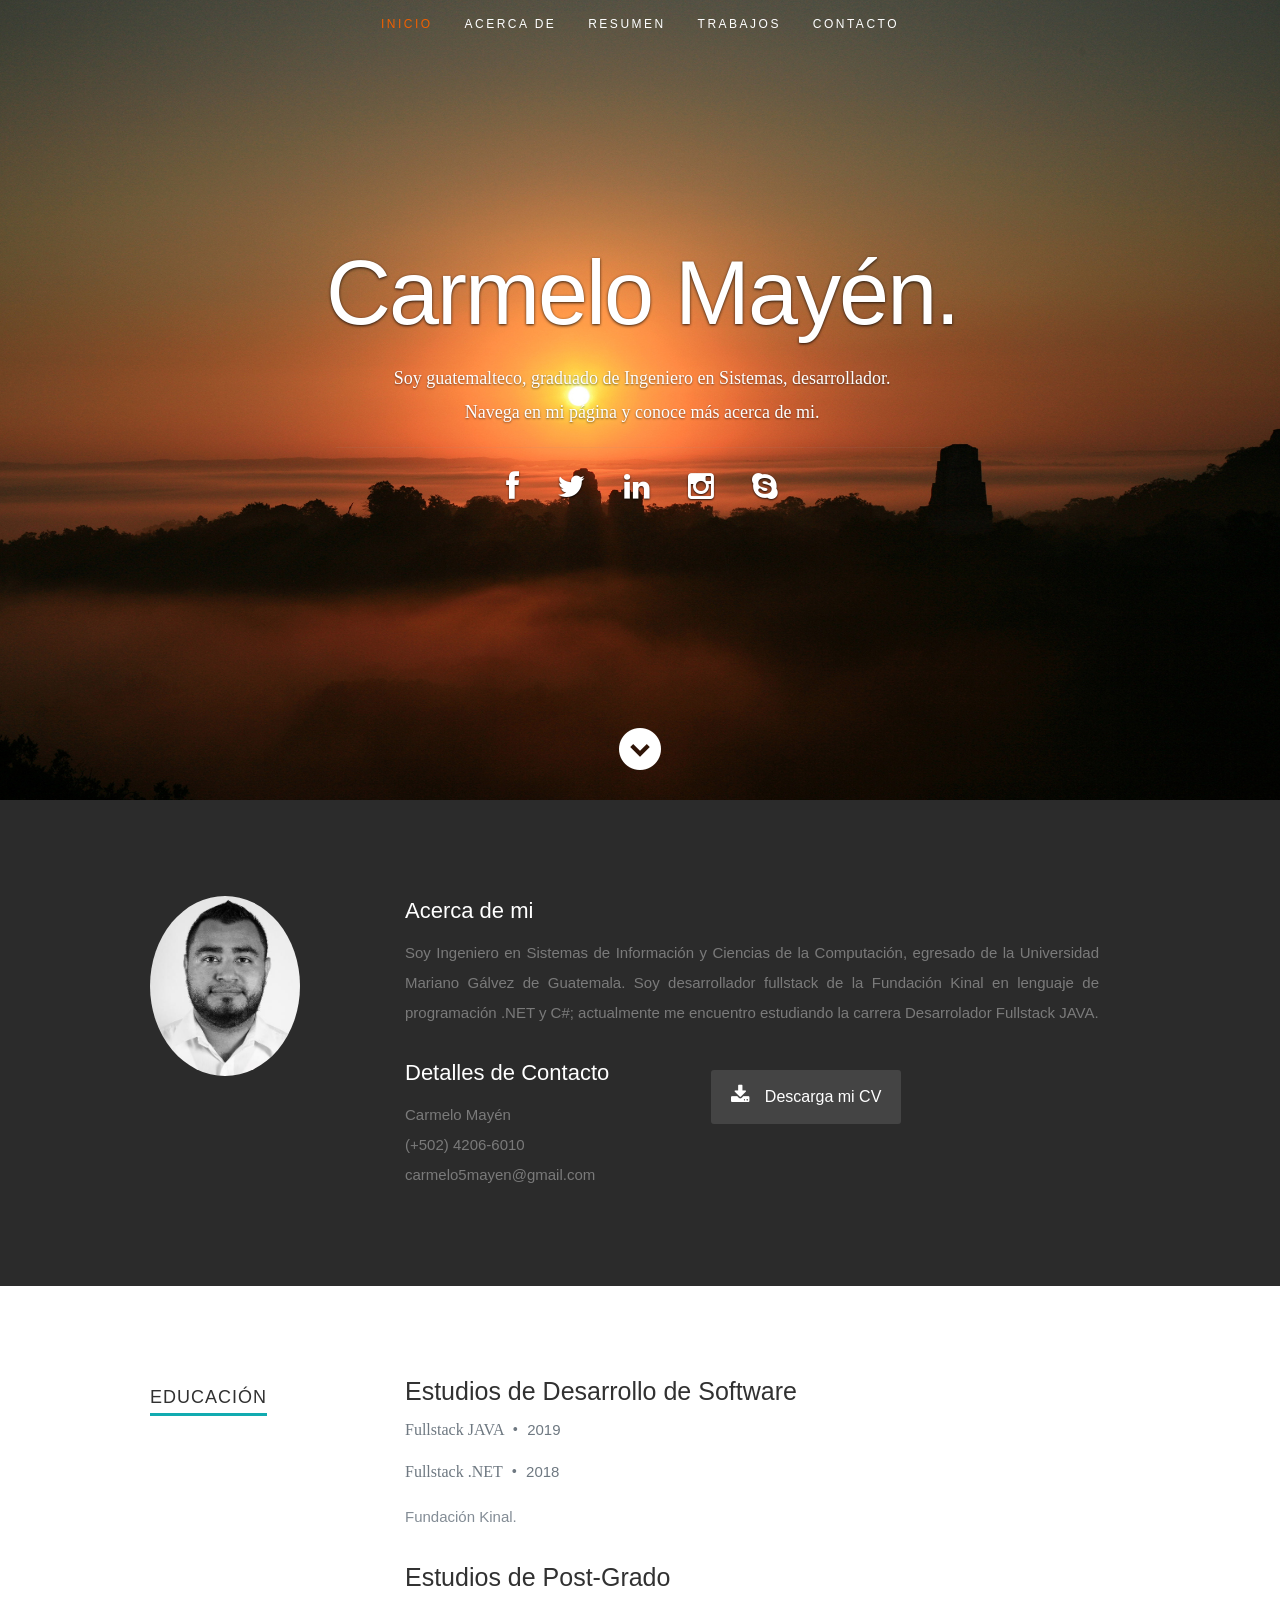
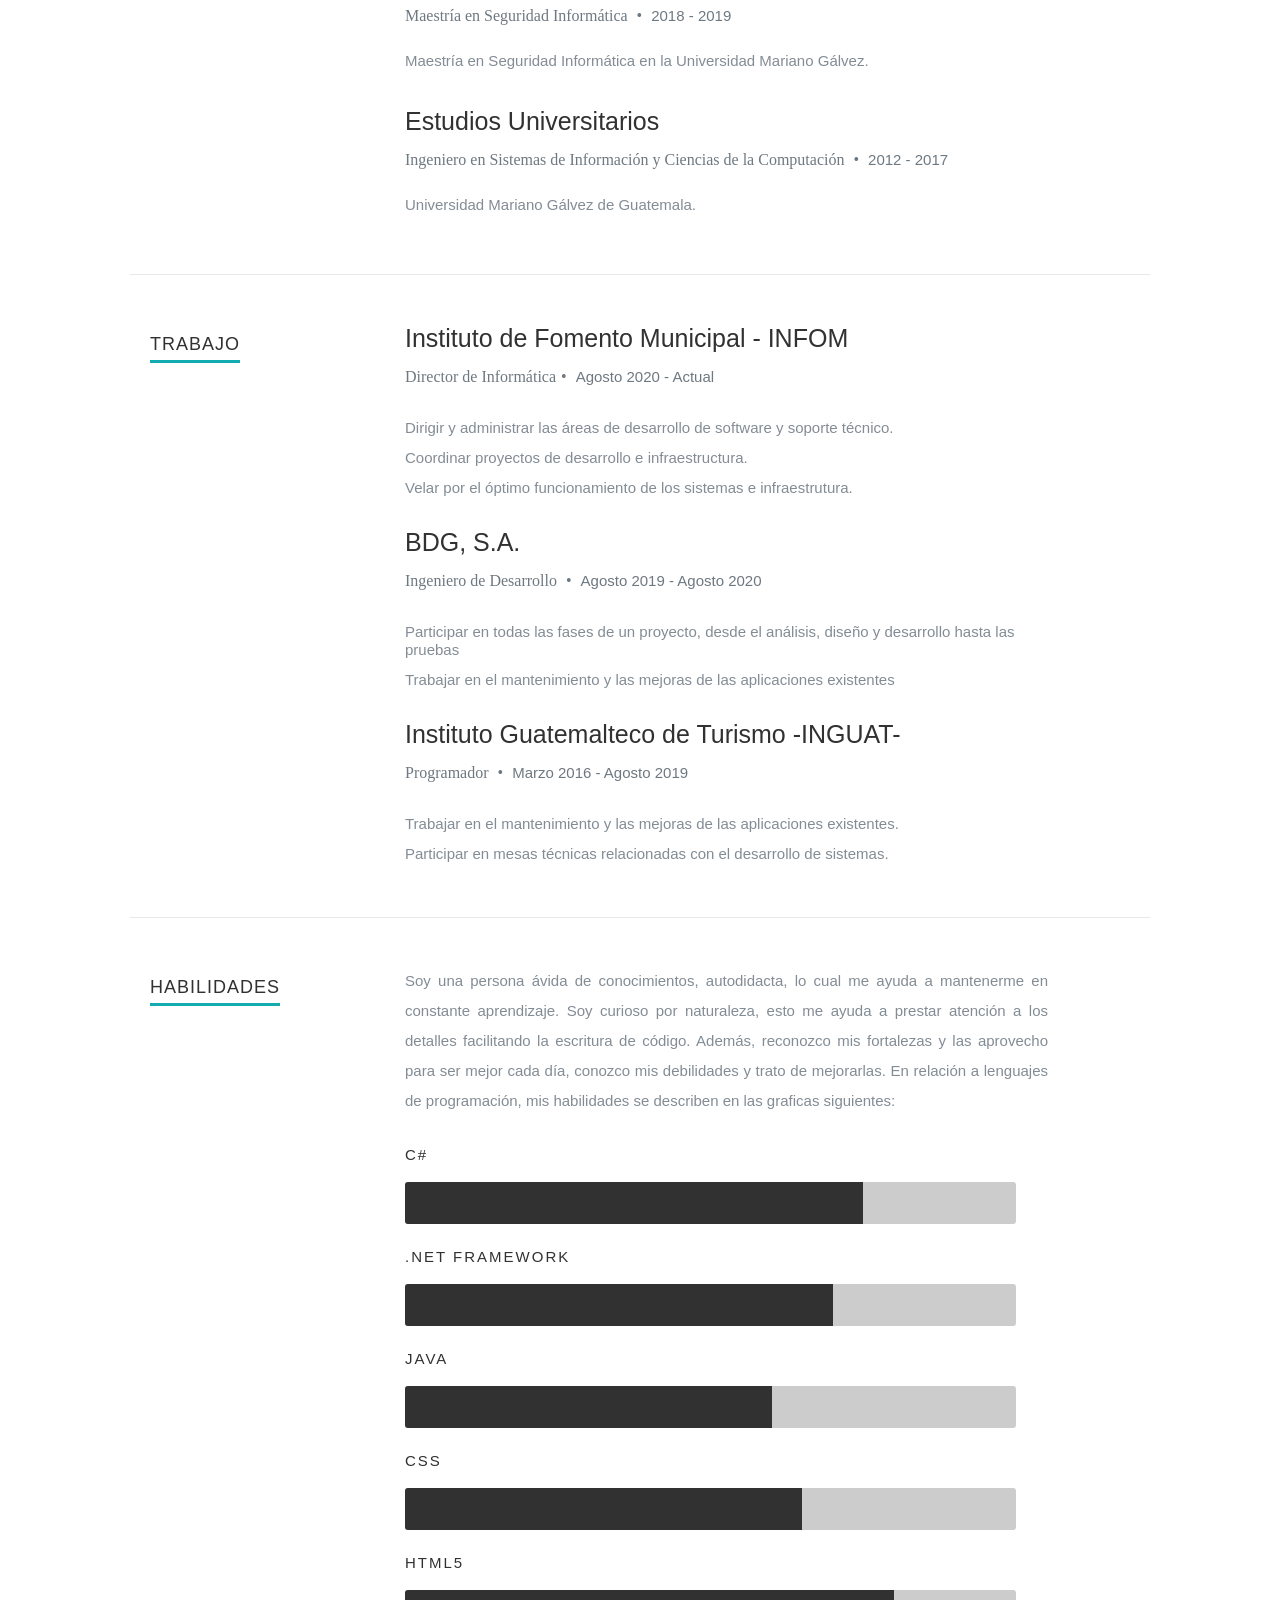
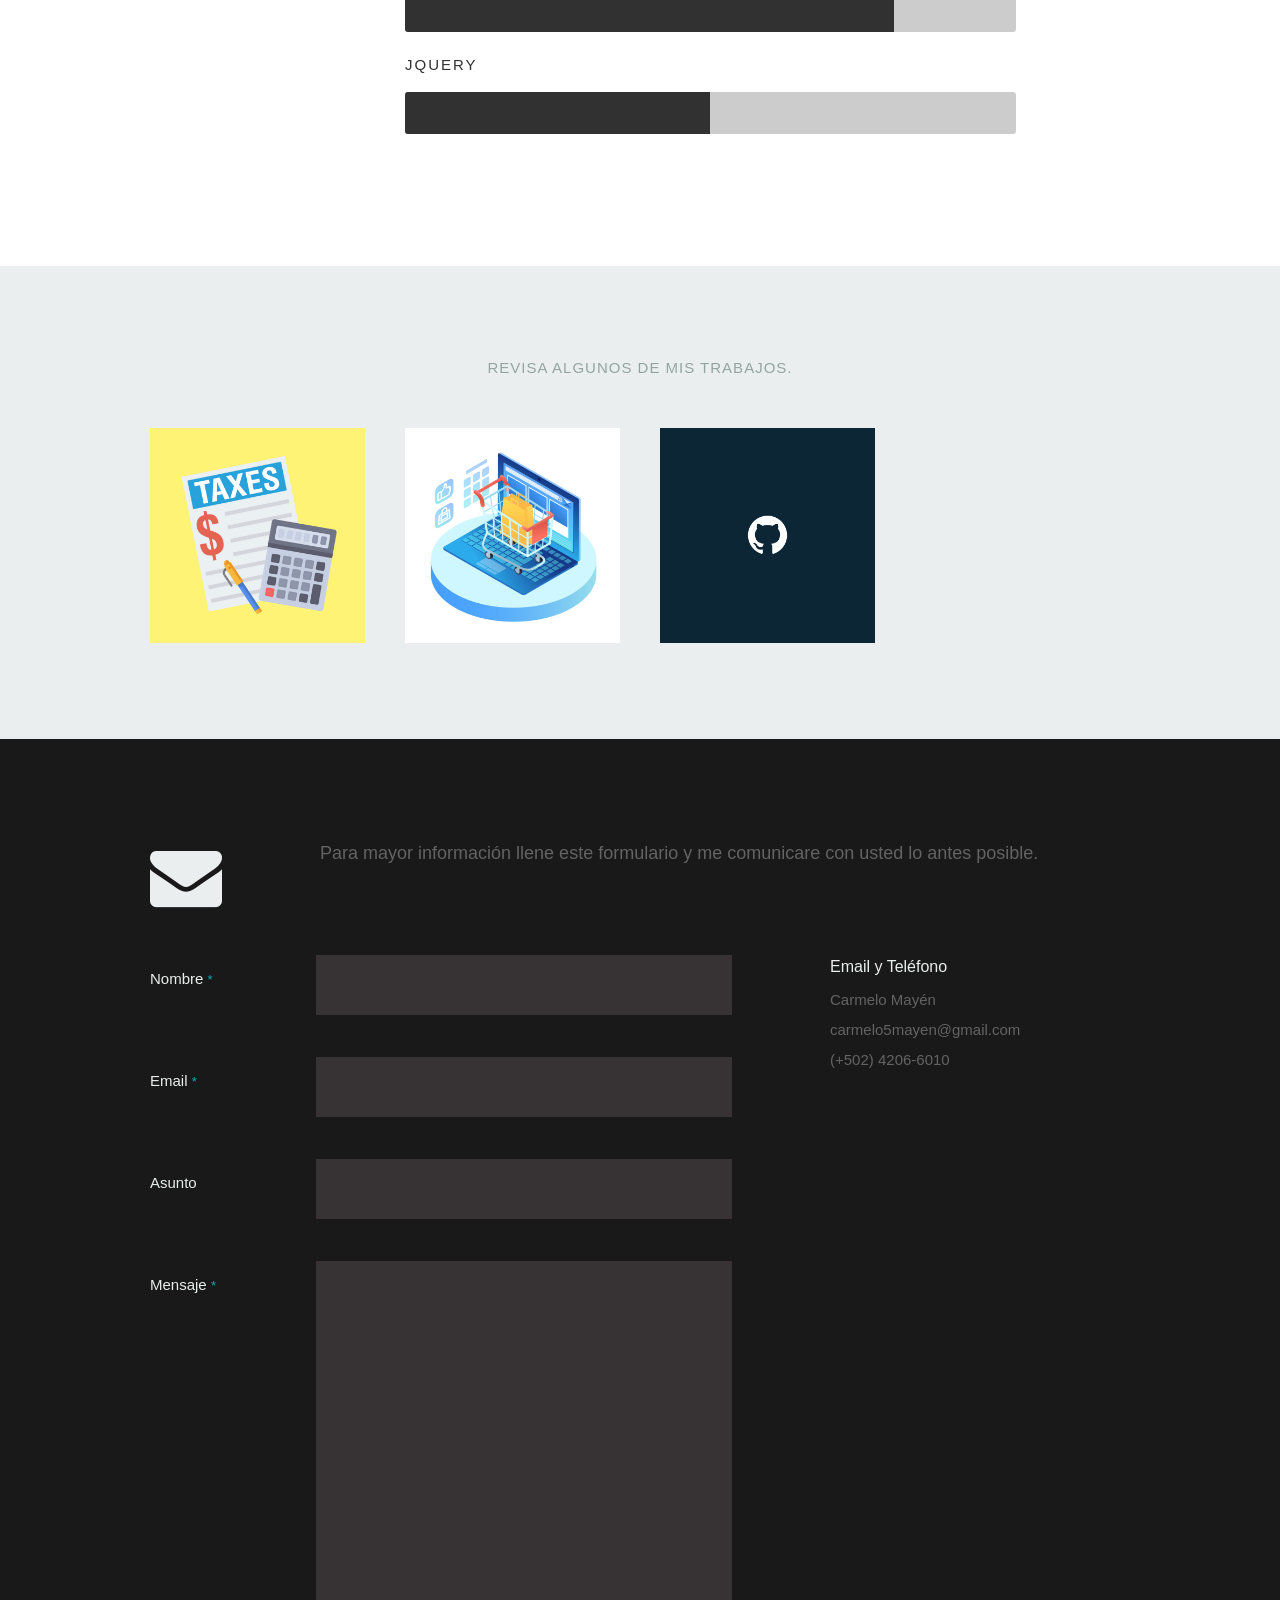
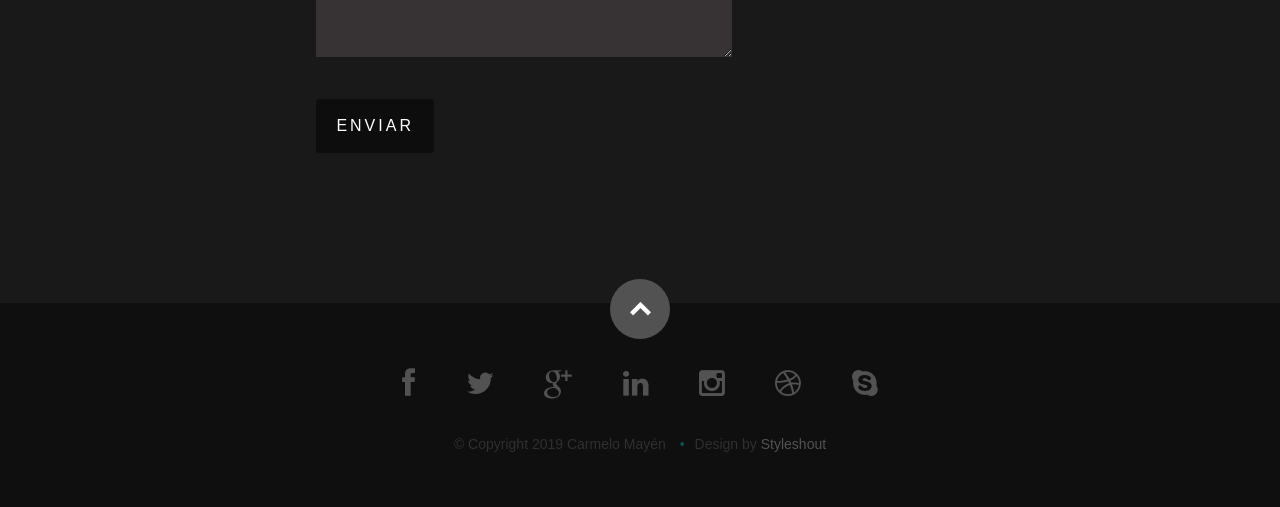
==== commit b528f5c5: "Se agrega nuevo puesto de trabajo en INFOM" ====
--- a/index.html
+++ b/index.html
@@ -115,7 +115,7 @@
                   <h2>Detalles de Contacto</h2>
                   <p class="address">
 						   <span>Carmelo Mayén</span><br>
-						   <span>(+502)4206-6010</span><br>
+						   <span>(+502) 4206-6010</span><br>
                      <span>carmelo5mayen@gmail.com</span>
 					   </p>
 
@@ -210,6 +210,25 @@
          </div>
 
          <div class="nine columns main-col">
+
+             <div class="row item">
+
+                 <div class="twelve columns">
+
+                     <h3>Instituto de Fomento Municipal - INFOM</h3>
+                     <p class="info">Director de Informática<span>&bull;</span> <em class="date">Agosto 2020 - Actual</em></p>
+
+                     <p align="justify">
+                         <ul>
+                             <li>Dirigir y administrar las áreas de desarrollo de software y soporte técnico.</li>
+                             <li>Coordinar proyectos de desarrollo e infraestructura.</li>
+                             <li>Velar por el óptimo funcionamiento de los sistemas e infraestrutura.</li>
+                         </ul>
+                     </p>
+
+                 </div>
+
+             </div> <!-- item end -->
 
              <div class="row item">
 
@@ -237,7 +256,7 @@
                      <p class="info">Programador <span>&bull;</span> <em class="date">Marzo 2016 - Agosto 2019</em></p>
 
                      <p align="justify">
-                         <ul>                             
+                         <ul>
                              <li>Trabajar en el mantenimiento y las mejoras de las aplicaciones existentes.</li>
                              <li>Participar en mesas técnicas relacionadas con el desarrollo de sistemas.</li>
                          </ul>
@@ -245,7 +264,7 @@
 
                  </div>
 
-             </div> <!-- item end -->           
+             </div> <!-- item end -->
 
          </div> <!-- main-col end -->
 
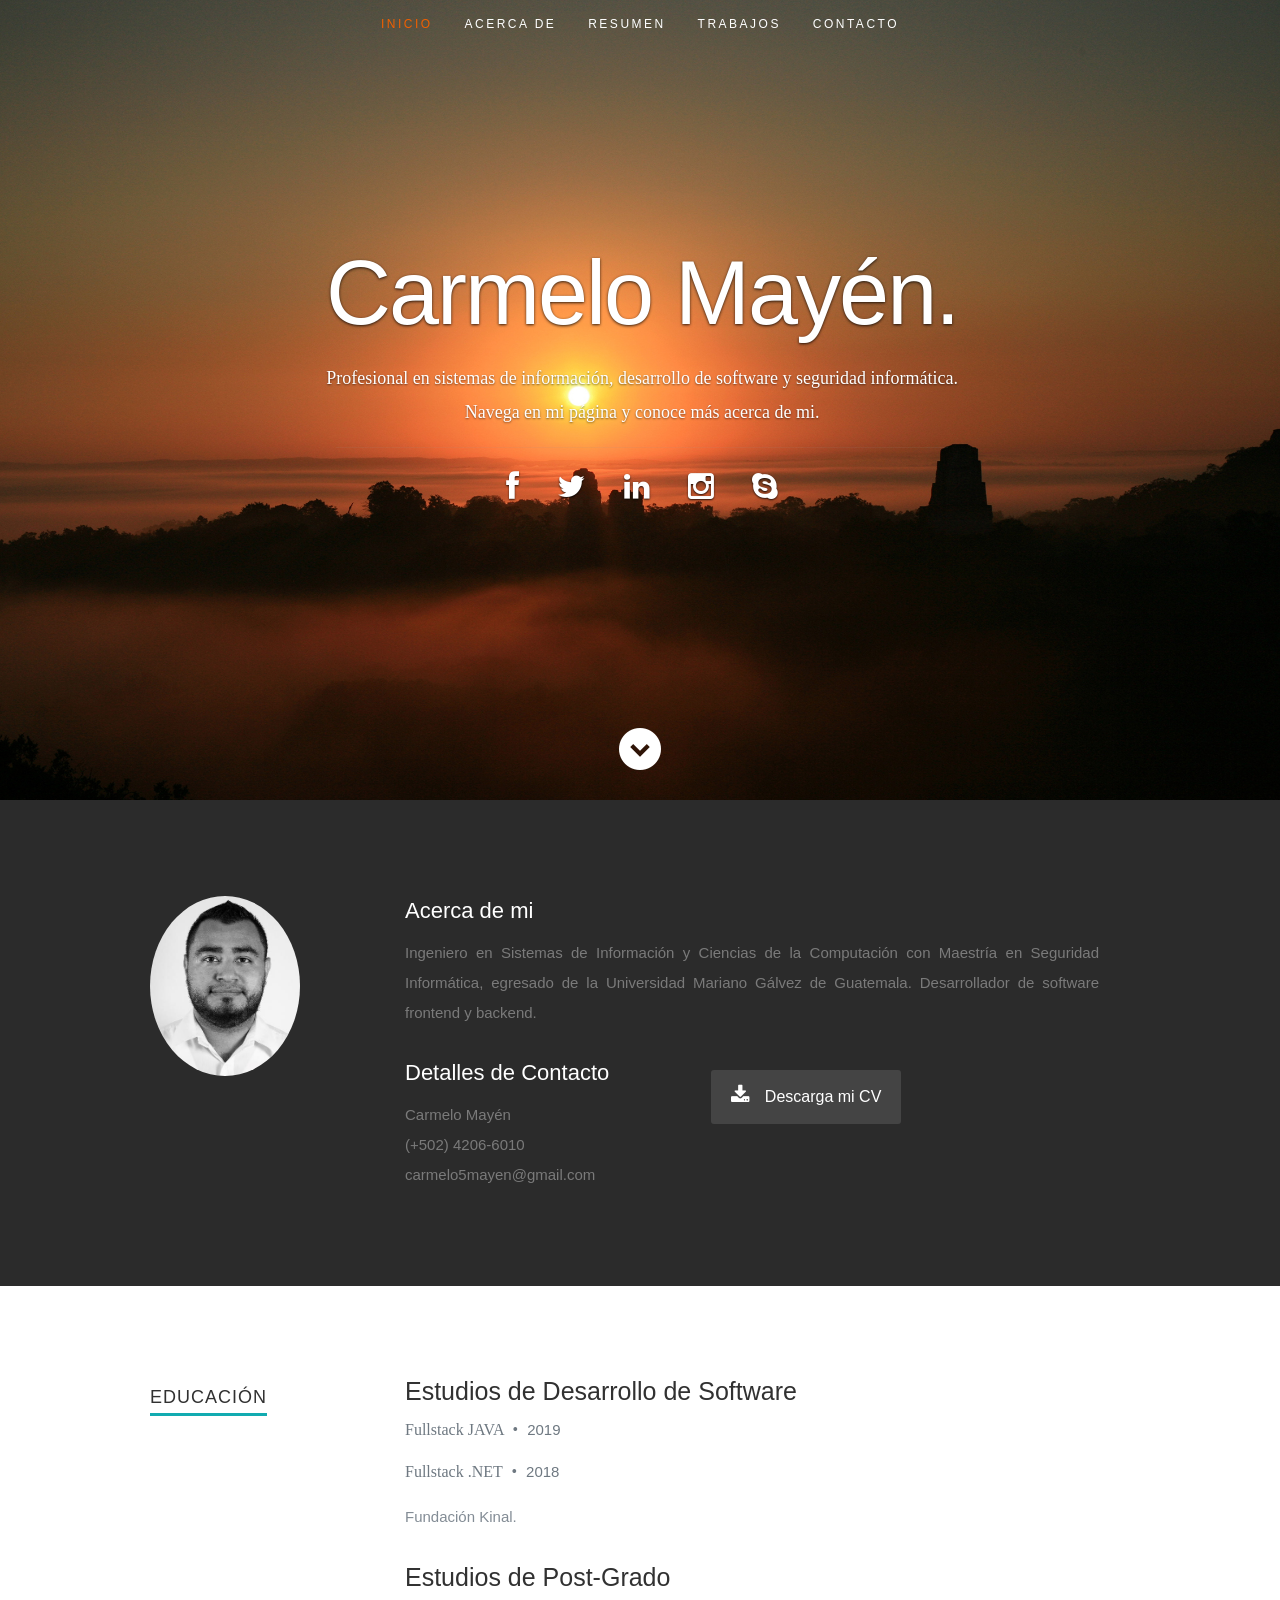
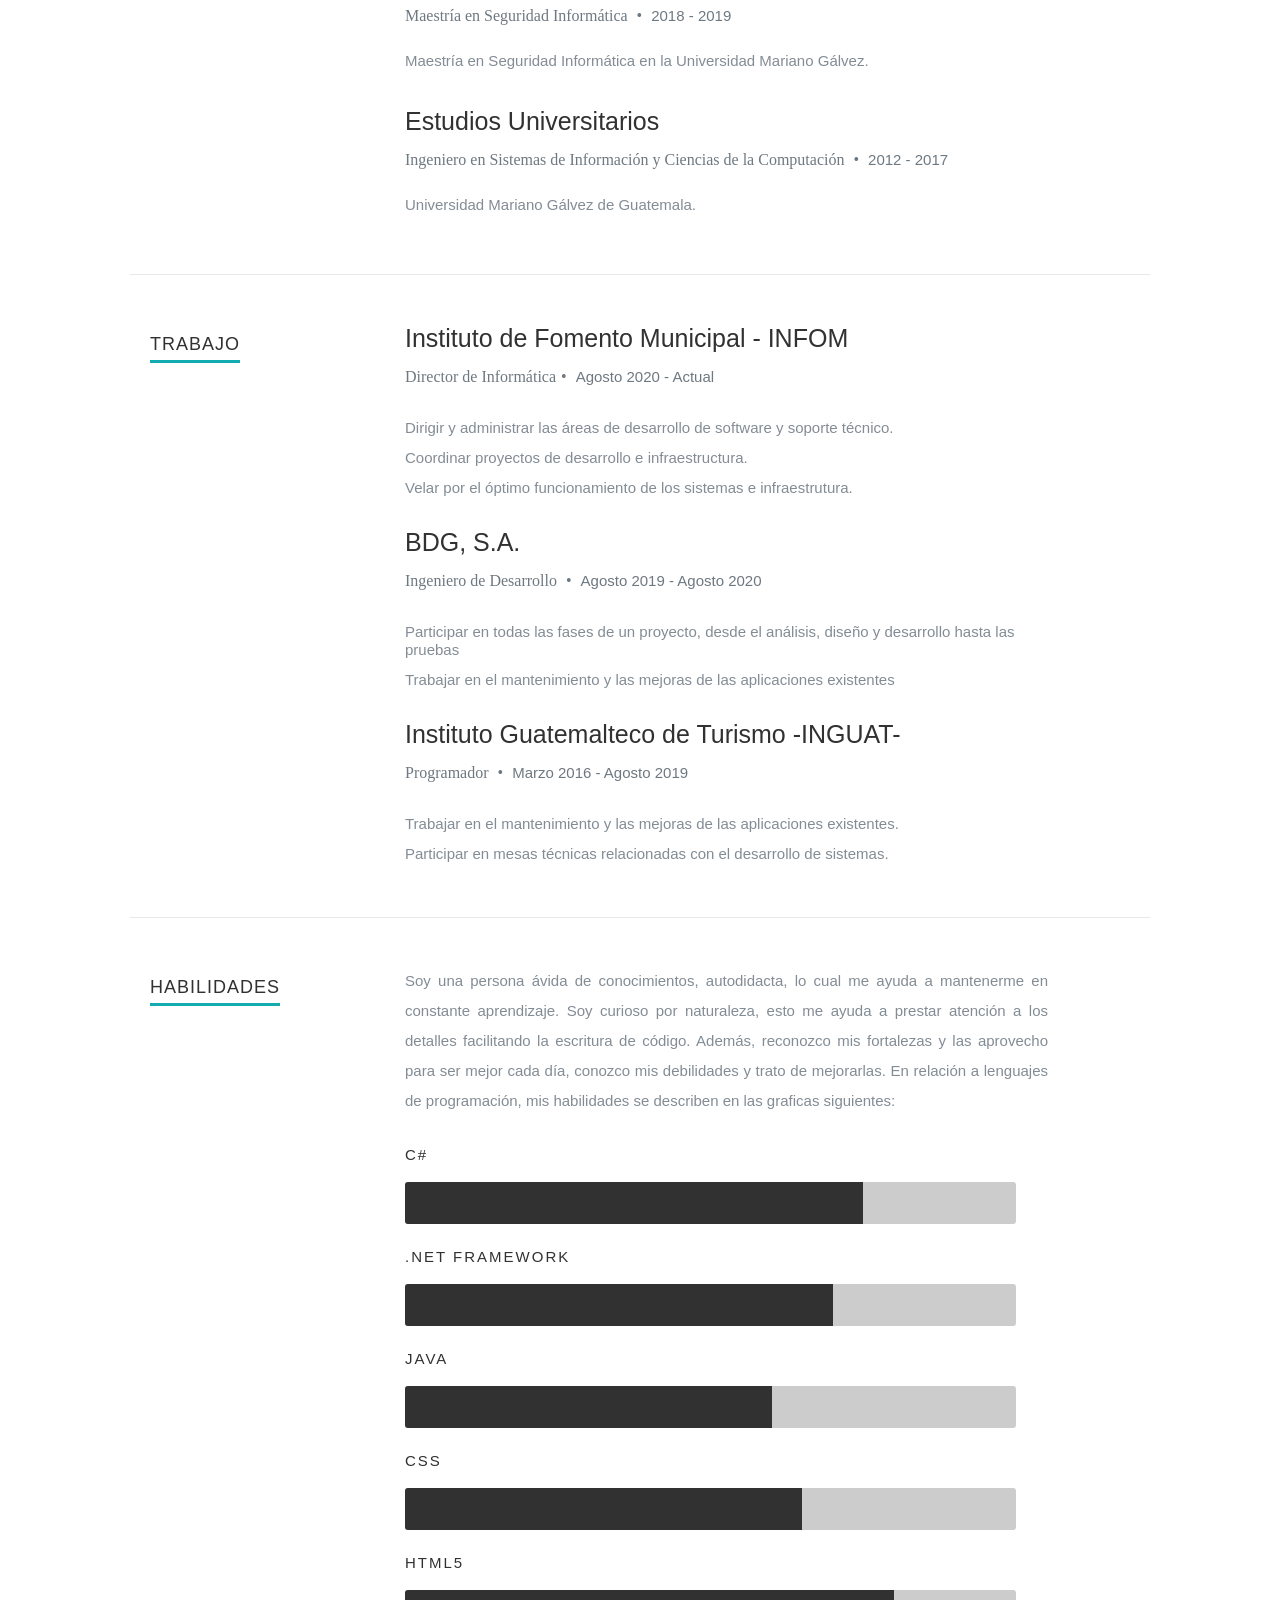
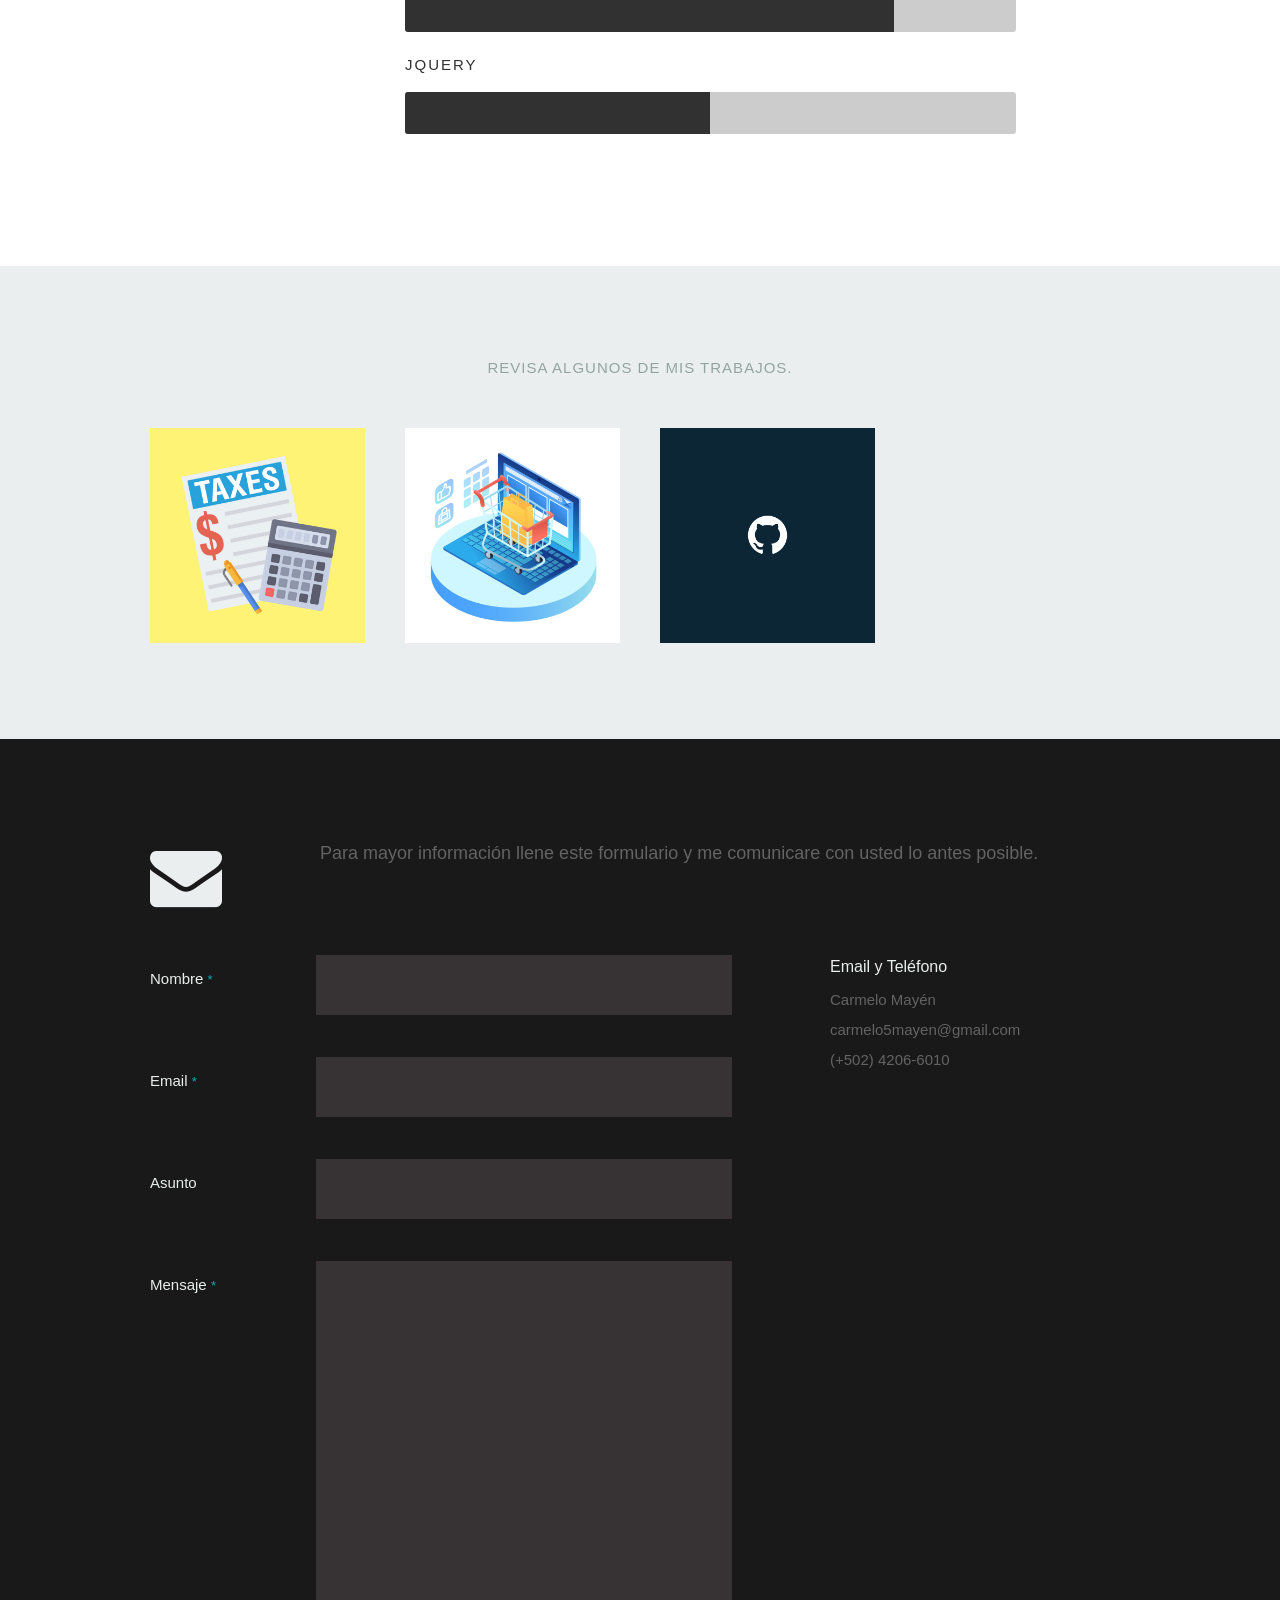
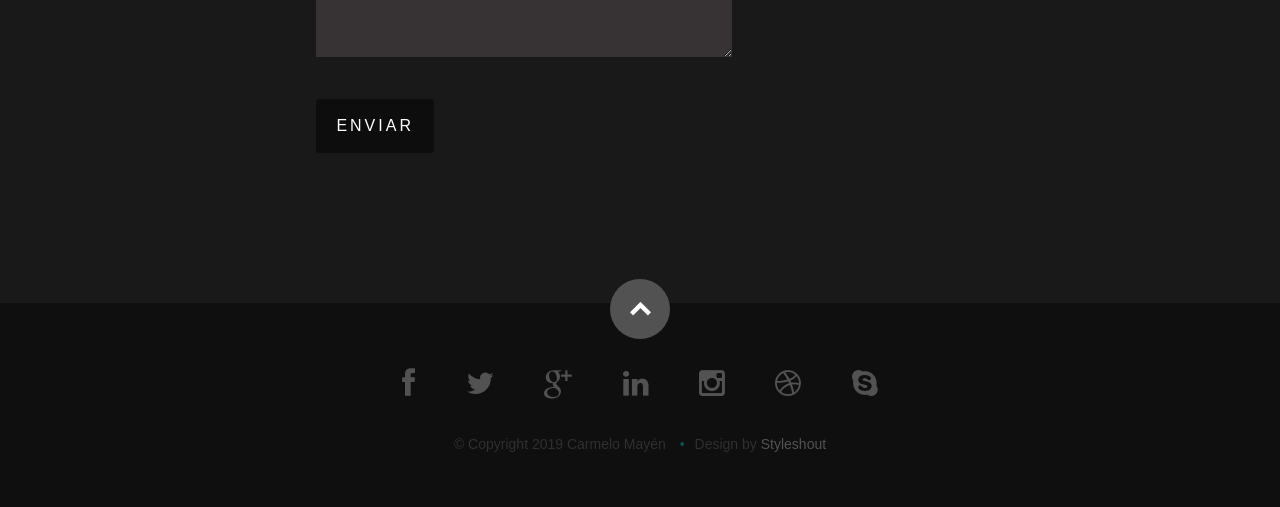
==== commit 23e85127: "Cambios en descripcion" ====
--- a/index.html
+++ b/index.html
@@ -67,7 +67,7 @@
       <div class="row banner">
          <div class="banner-text">
             <h1 class="responsive-headline">Carmelo Mayén.</h1>
-            <h3><span>Soy guatemalteco, graduado de Ingeniero en Sistemas, desarrollador. <br/> 
+            <h3><span>Profesional en sistemas de información, desarrollo de software y seguridad informática. <br/> 
 				<a class="smoothscroll" href="#about">Navega en mi página</a>
 				y conoce más <a class="smoothscroll" href="#about">acerca de mi</a>.</span></h3>
             <hr />
@@ -104,8 +104,8 @@
 
             <h2>Acerca de mi</h2>
 
-            <p align="justify">Soy Ingeniero en Sistemas de Información y Ciencias de la Computación, egresado de la Universidad Mariano Gálvez de Guatemala.
-				Soy desarrollador fullstack de la Fundación Kinal en lenguaje de programación .NET y C#; actualmente me encuentro estudiando la carrera Desarrolador Fullstack JAVA.
+            <p align="justify">Ingeniero en Sistemas de Información y Ciencias de la Computación con Maestría en Seguridad Informática, egresado de la Universidad Mariano Gálvez de Guatemala.
+				Desarrollador de software frontend y backend.
             </p>
 
             <div class="row">
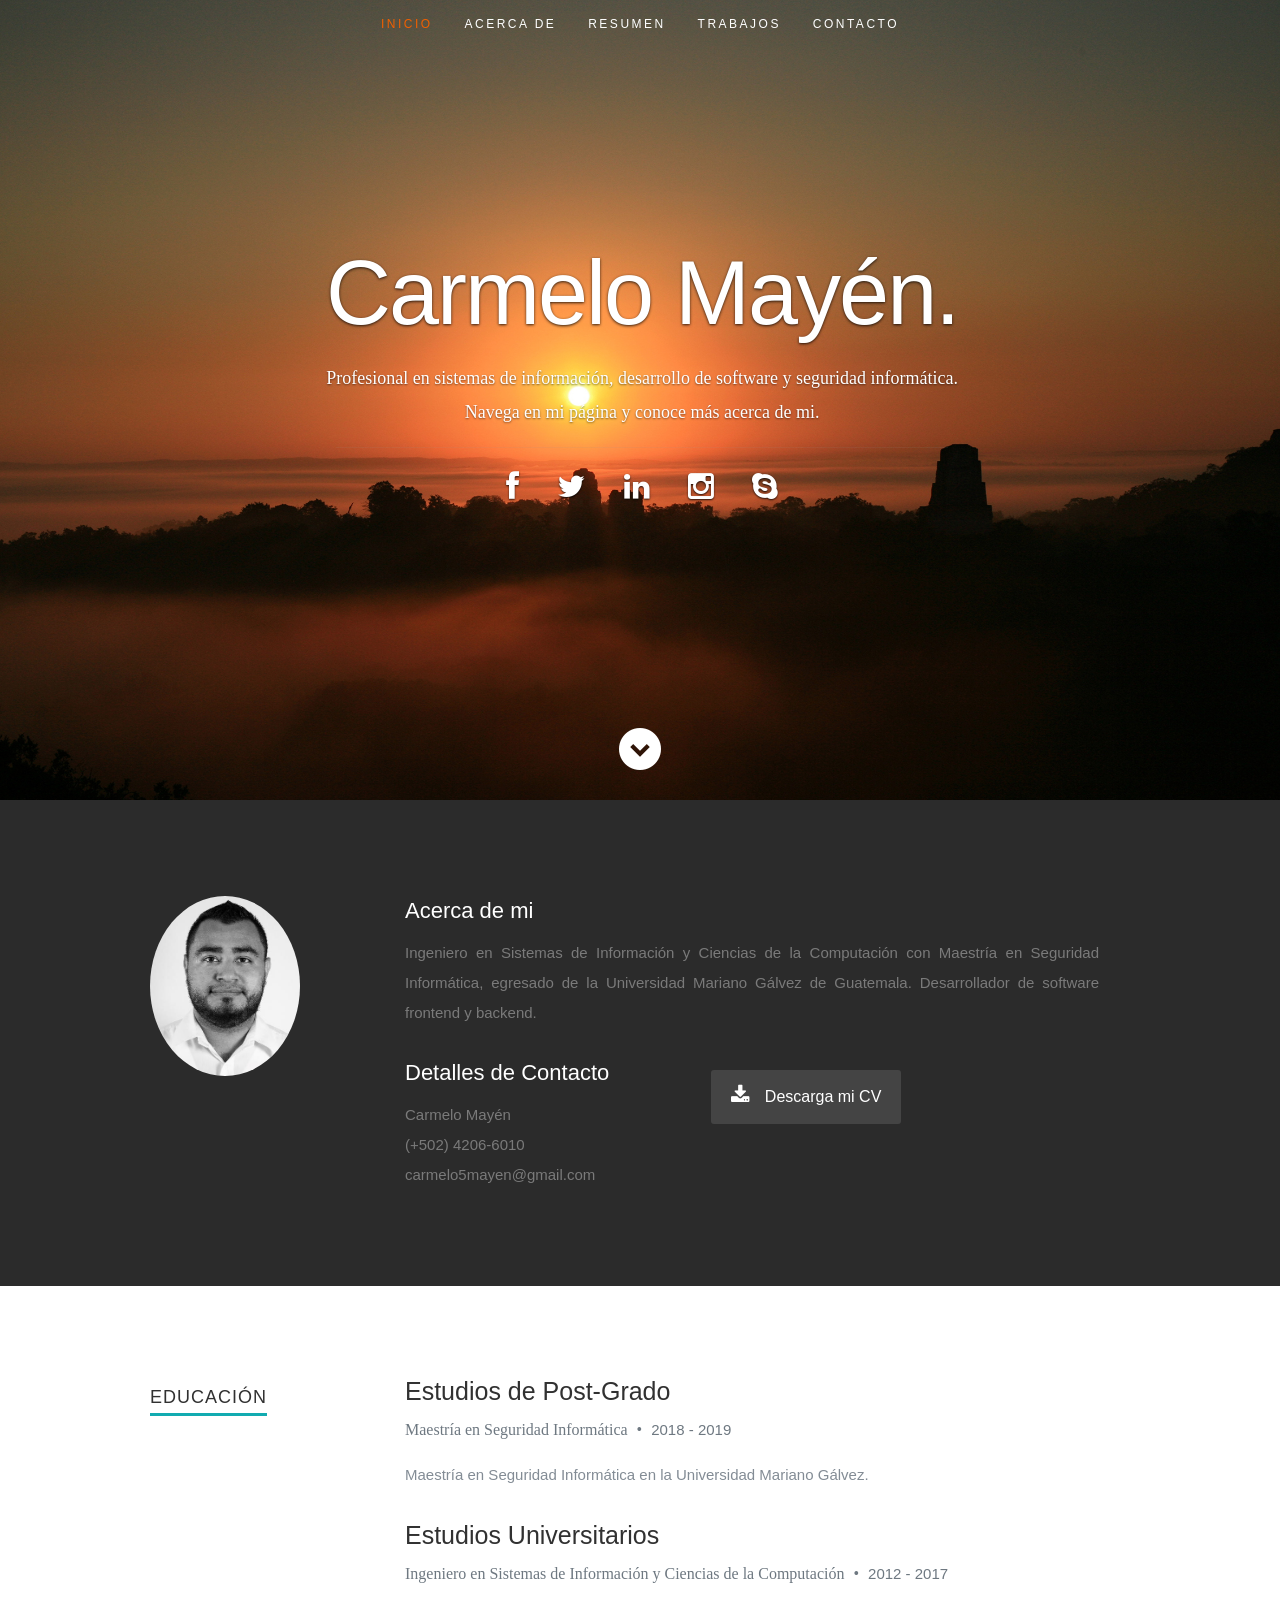
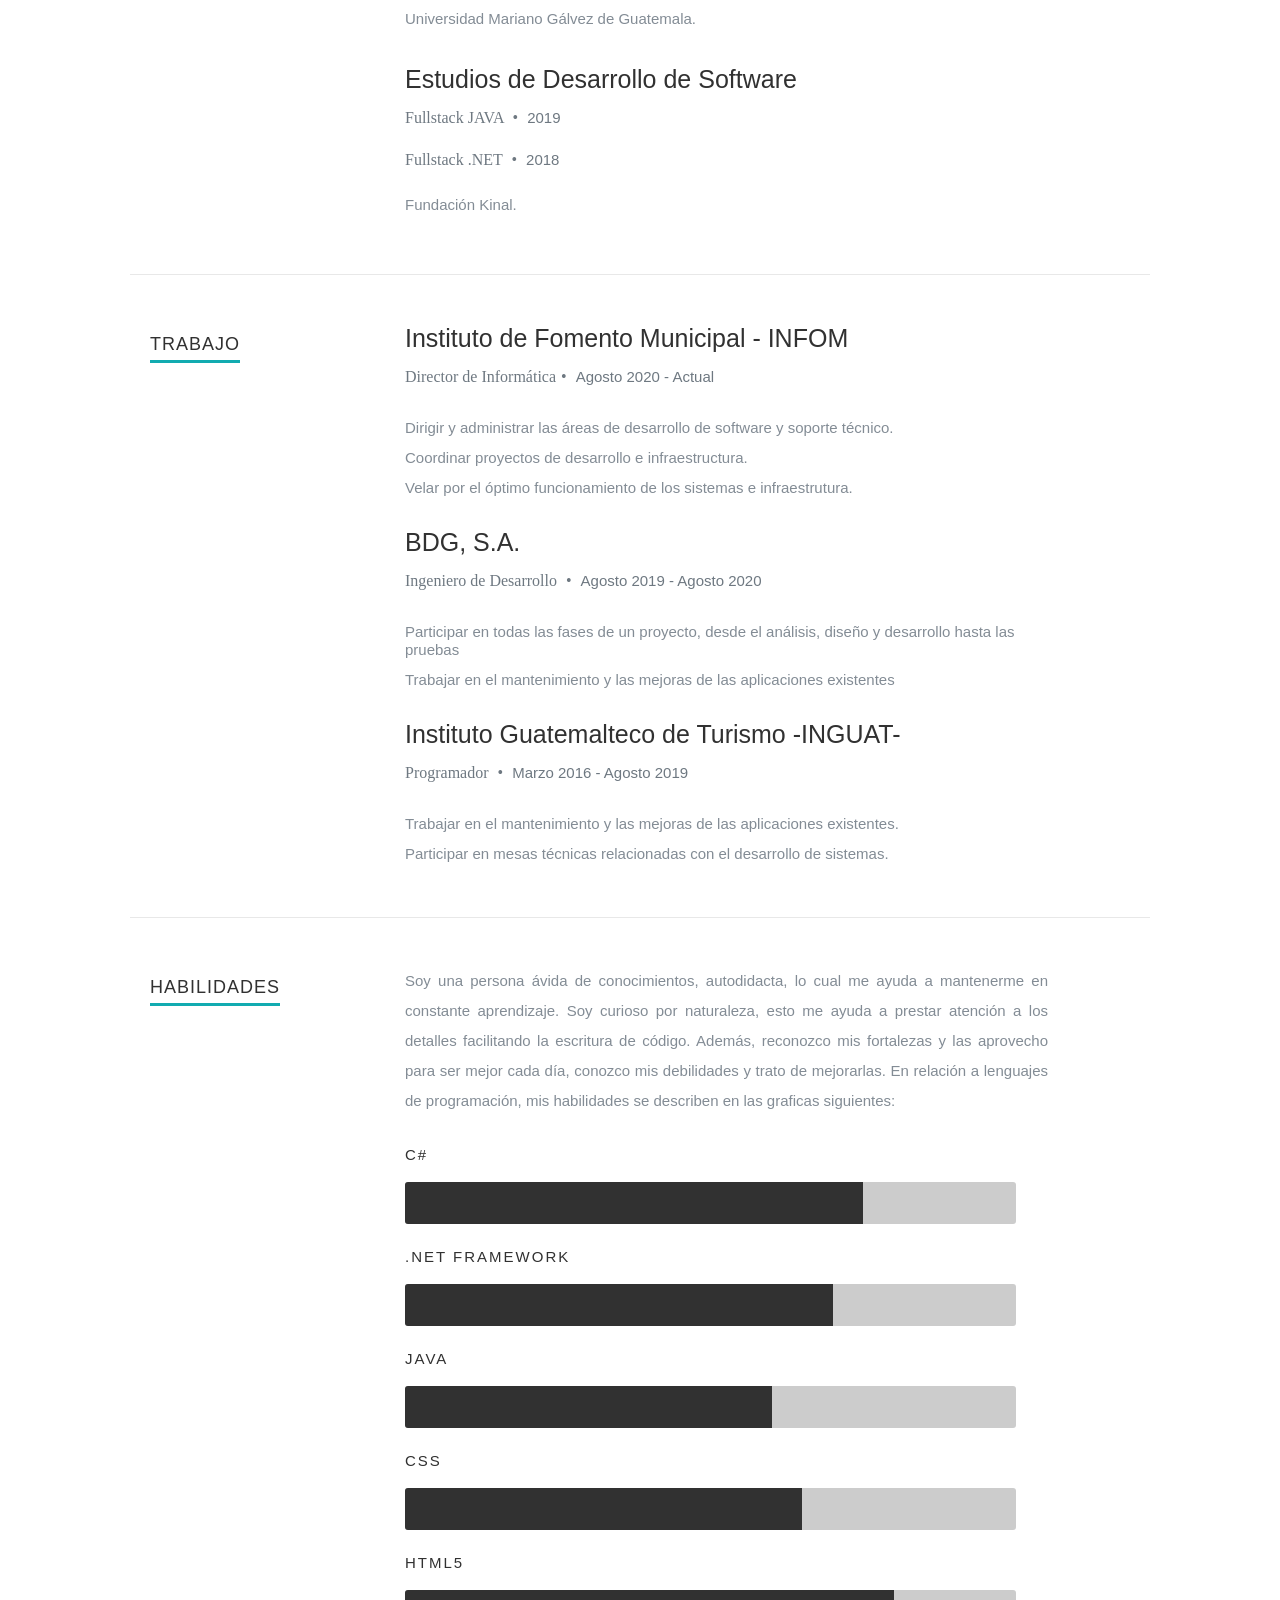
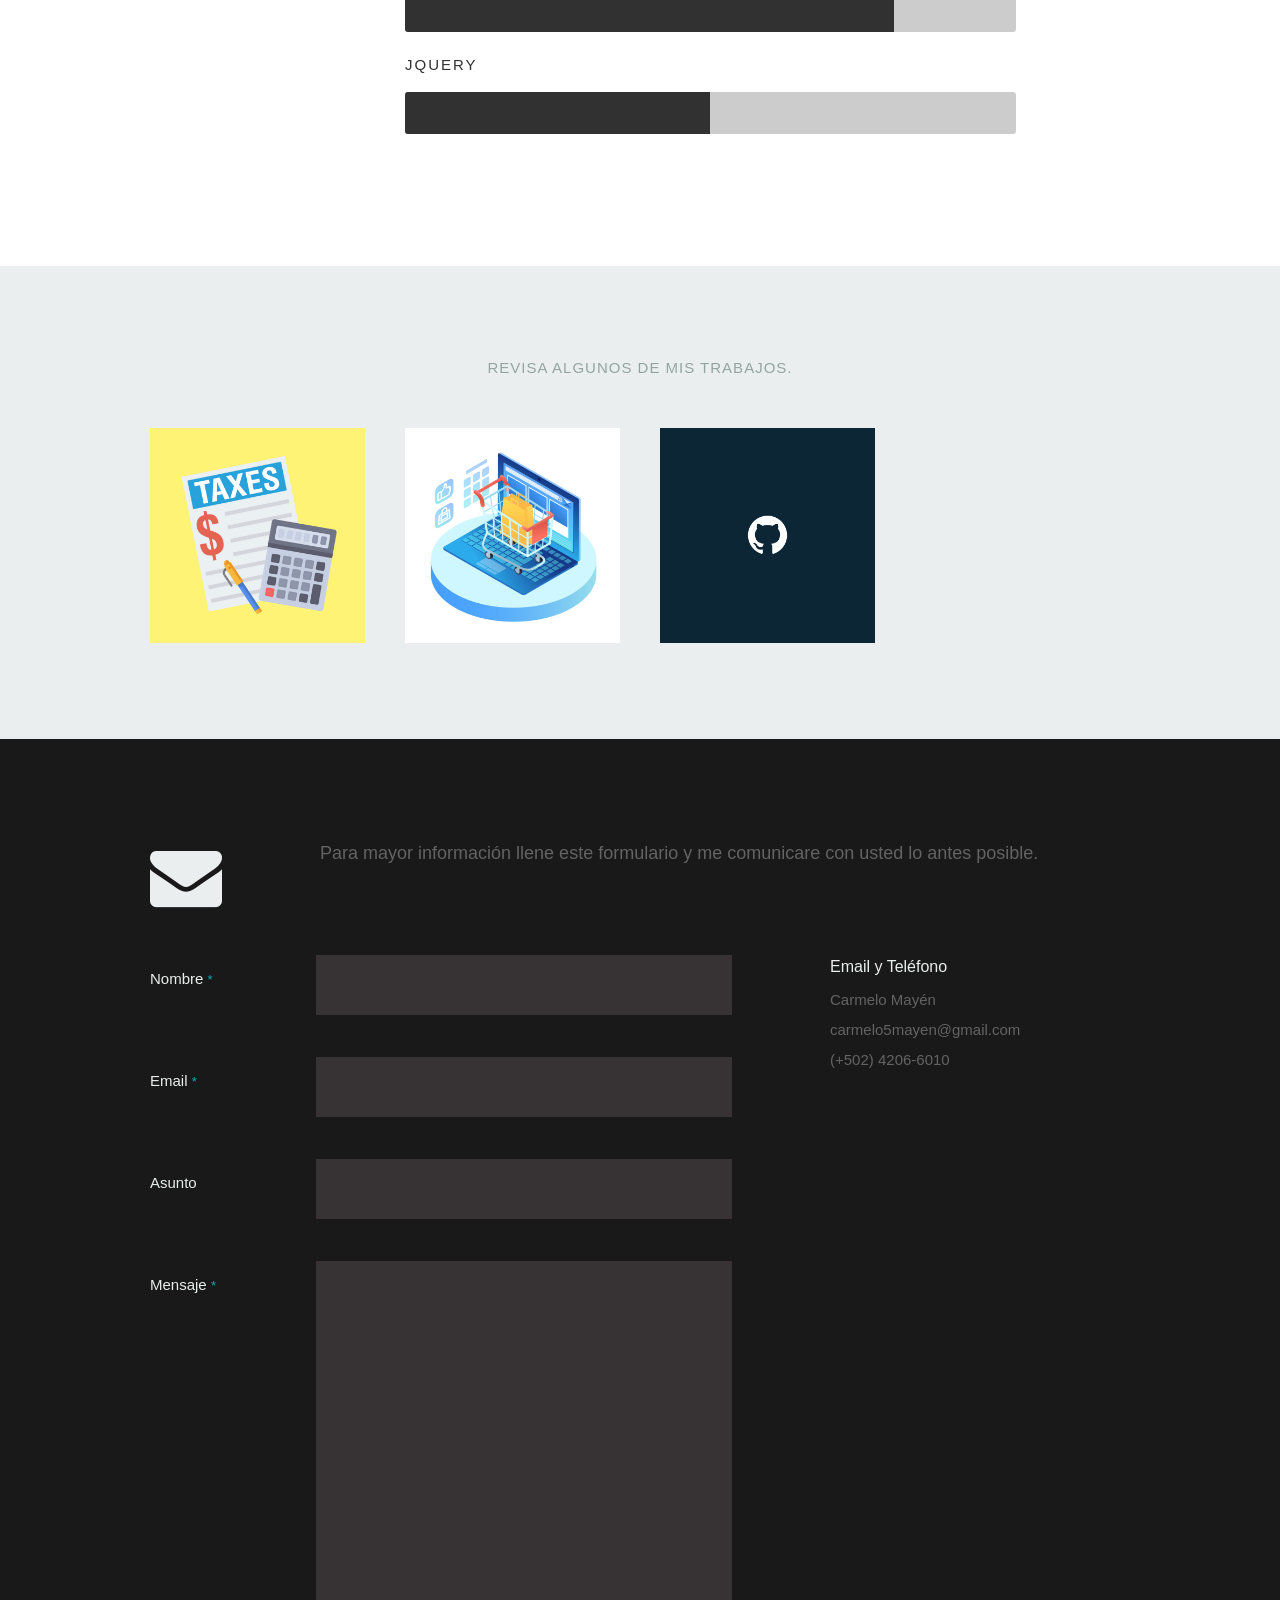
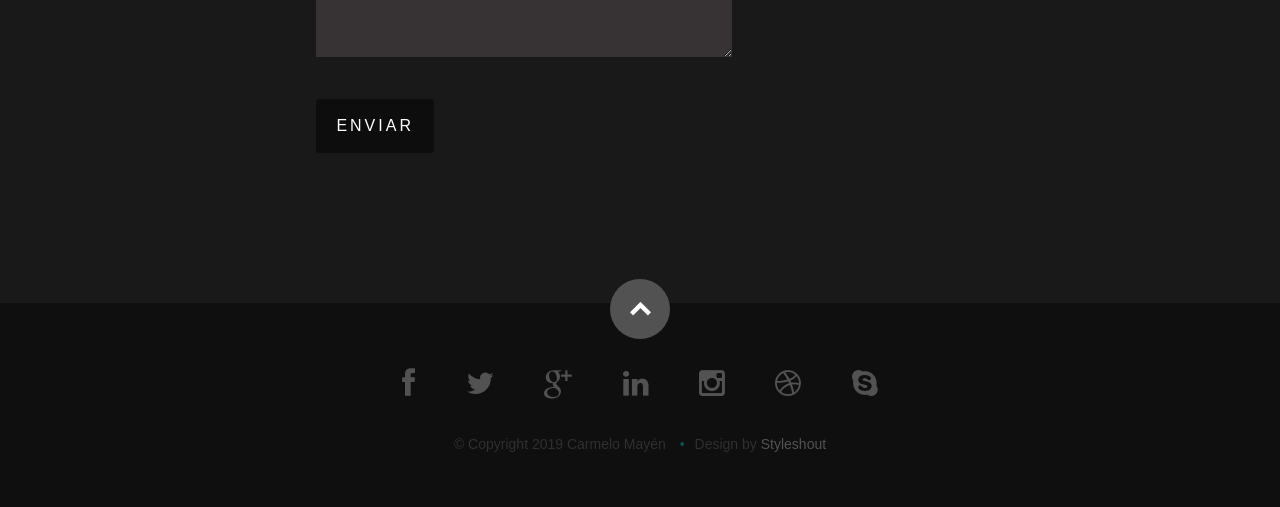
==== commit 360c93f1: "Cambio en orden de items en educacion" ====
--- a/index.html
+++ b/index.html
@@ -150,51 +150,51 @@
 
          <div class="nine columns main-col">
 
-            <div class="row item">
-
-               <div class="twelve columns">
-
-                  <h3>Estudios de Desarrollo de Software</h3>
-                  <p class="info">Fullstack JAVA <span>&bull;</span> <em class="date">2019</em></p>
-				  <p class="info">Fullstack .NET <span>&bull;</span> <em class="date">2018</em></p>
-
-                  <p>
-                  Fundación Kinal.
-                  </p>
-
-               </div>
-
-            </div> <!-- item end -->
-			 
-			 <div class="row item">
-
-               <div class="twelve columns">
-
-                  <h3>Estudios de Post-Grado</h3>
-                  <p class="info">Maestría en Seguridad Informática <span>&bull;</span> <em class="date">2018 - 2019</em></p>
-
-                  <p>
-                  Maestría en Seguridad Informática en la Universidad Mariano Gálvez.
-                  </p>
-
-               </div>
-
-            </div> <!-- item end -->
-
-            <div class="row item">
-
-               <div class="twelve columns">
-
-                  <h3>Estudios Universitarios</h3>
-                  <p class="info">Ingeniero en Sistemas de Información y Ciencias de la Computación <span>&bull;</span> <em class="date">2012 - 2017</em></p>
-
-                  <p>
-                  Universidad Mariano Gálvez de Guatemala.
-                  </p>
-
-               </div>
-
-            </div> <!-- item end -->
+             <div class="row item">
+
+                 <div class="twelve columns">
+
+                     <h3>Estudios de Post-Grado</h3>
+                     <p class="info">Maestría en Seguridad Informática <span>&bull;</span> <em class="date">2018 - 2019</em></p>
+
+                     <p>
+                         Maestría en Seguridad Informática en la Universidad Mariano Gálvez.
+                     </p>
+
+                 </div>
+
+             </div> <!-- item end -->
+
+             <div class="row item">
+
+                 <div class="twelve columns">
+
+                     <h3>Estudios Universitarios</h3>
+                     <p class="info">Ingeniero en Sistemas de Información y Ciencias de la Computación <span>&bull;</span> <em class="date">2012 - 2017</em></p>
+
+                     <p>
+                         Universidad Mariano Gálvez de Guatemala.
+                     </p>
+
+                 </div>
+
+             </div> <!-- item end -->
+
+             <div class="row item">
+
+                 <div class="twelve columns">
+
+                     <h3>Estudios de Desarrollo de Software</h3>
+                     <p class="info">Fullstack JAVA <span>&bull;</span> <em class="date">2019</em></p>
+                     <p class="info">Fullstack .NET <span>&bull;</span> <em class="date">2018</em></p>
+
+                     <p>
+                         Fundación Kinal.
+                     </p>
+
+                 </div>
+
+             </div> <!-- item end -->
 
          </div> <!-- main-col end -->
 
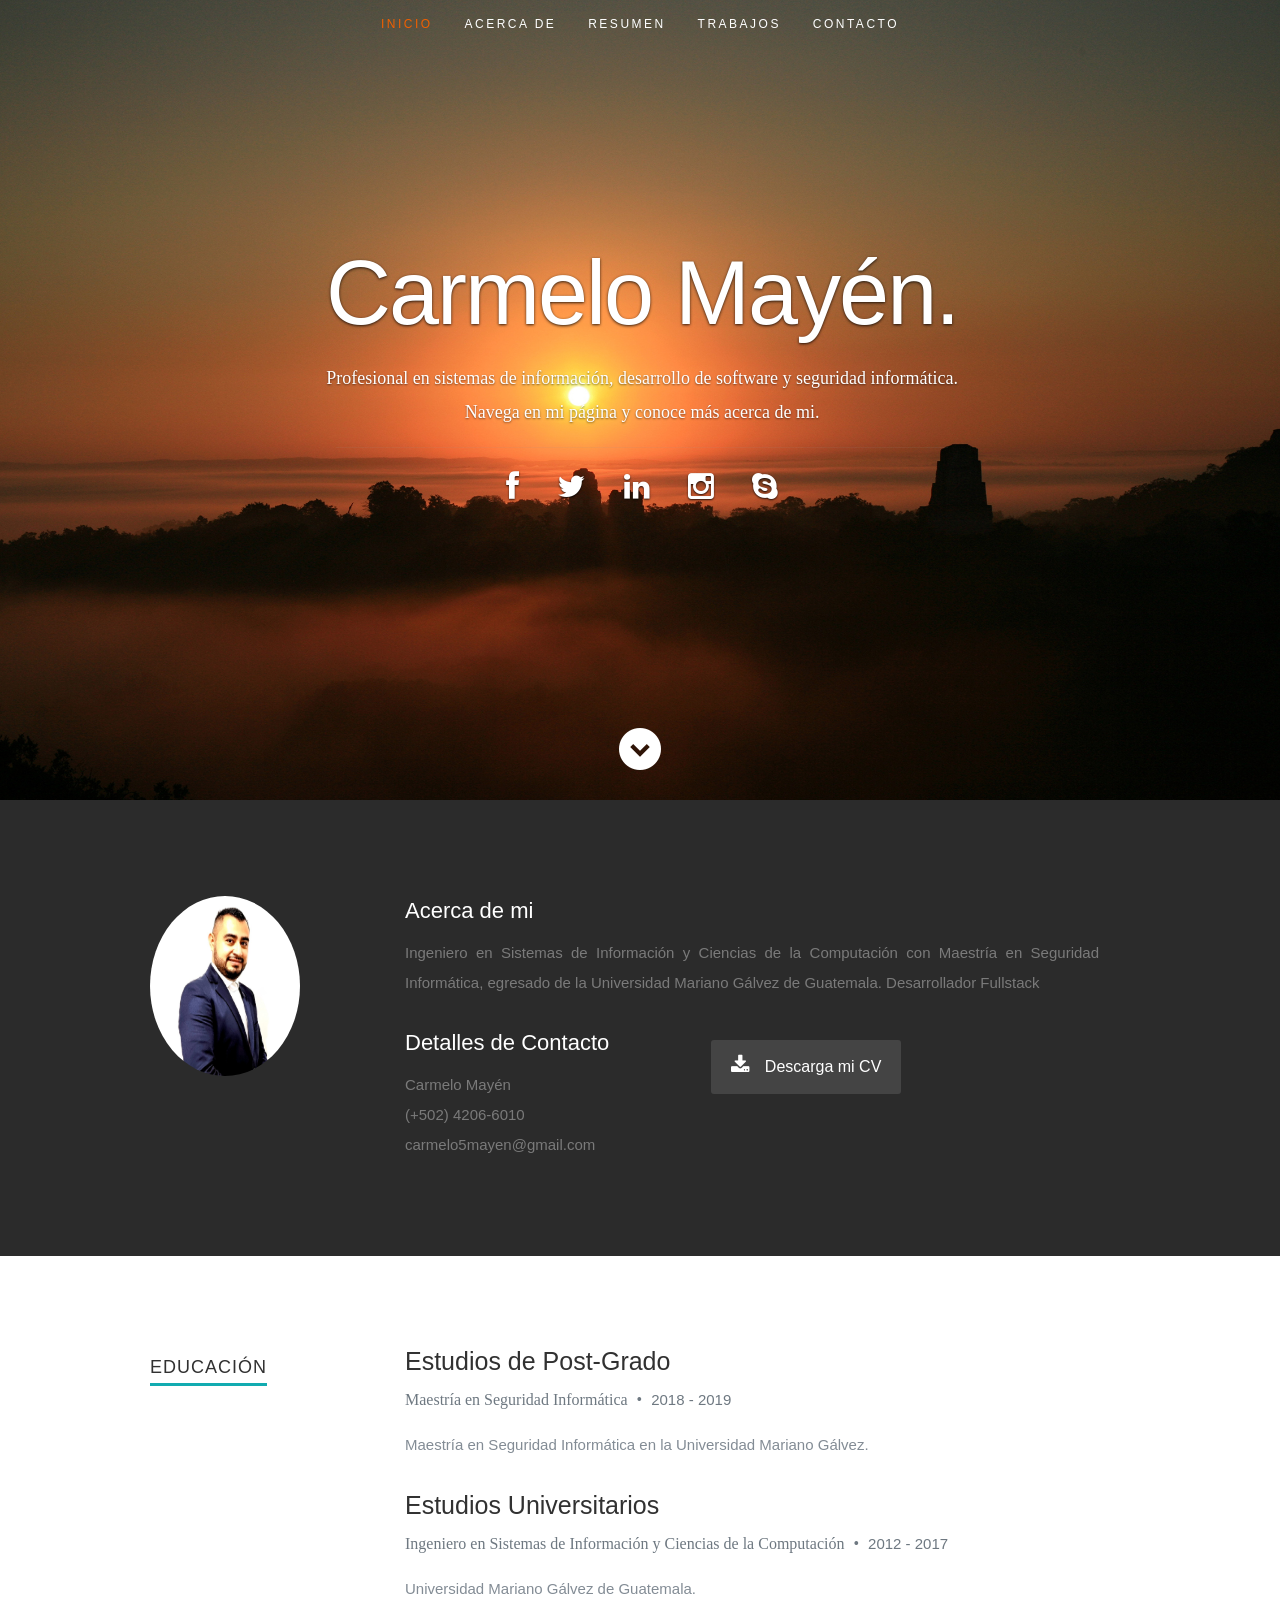
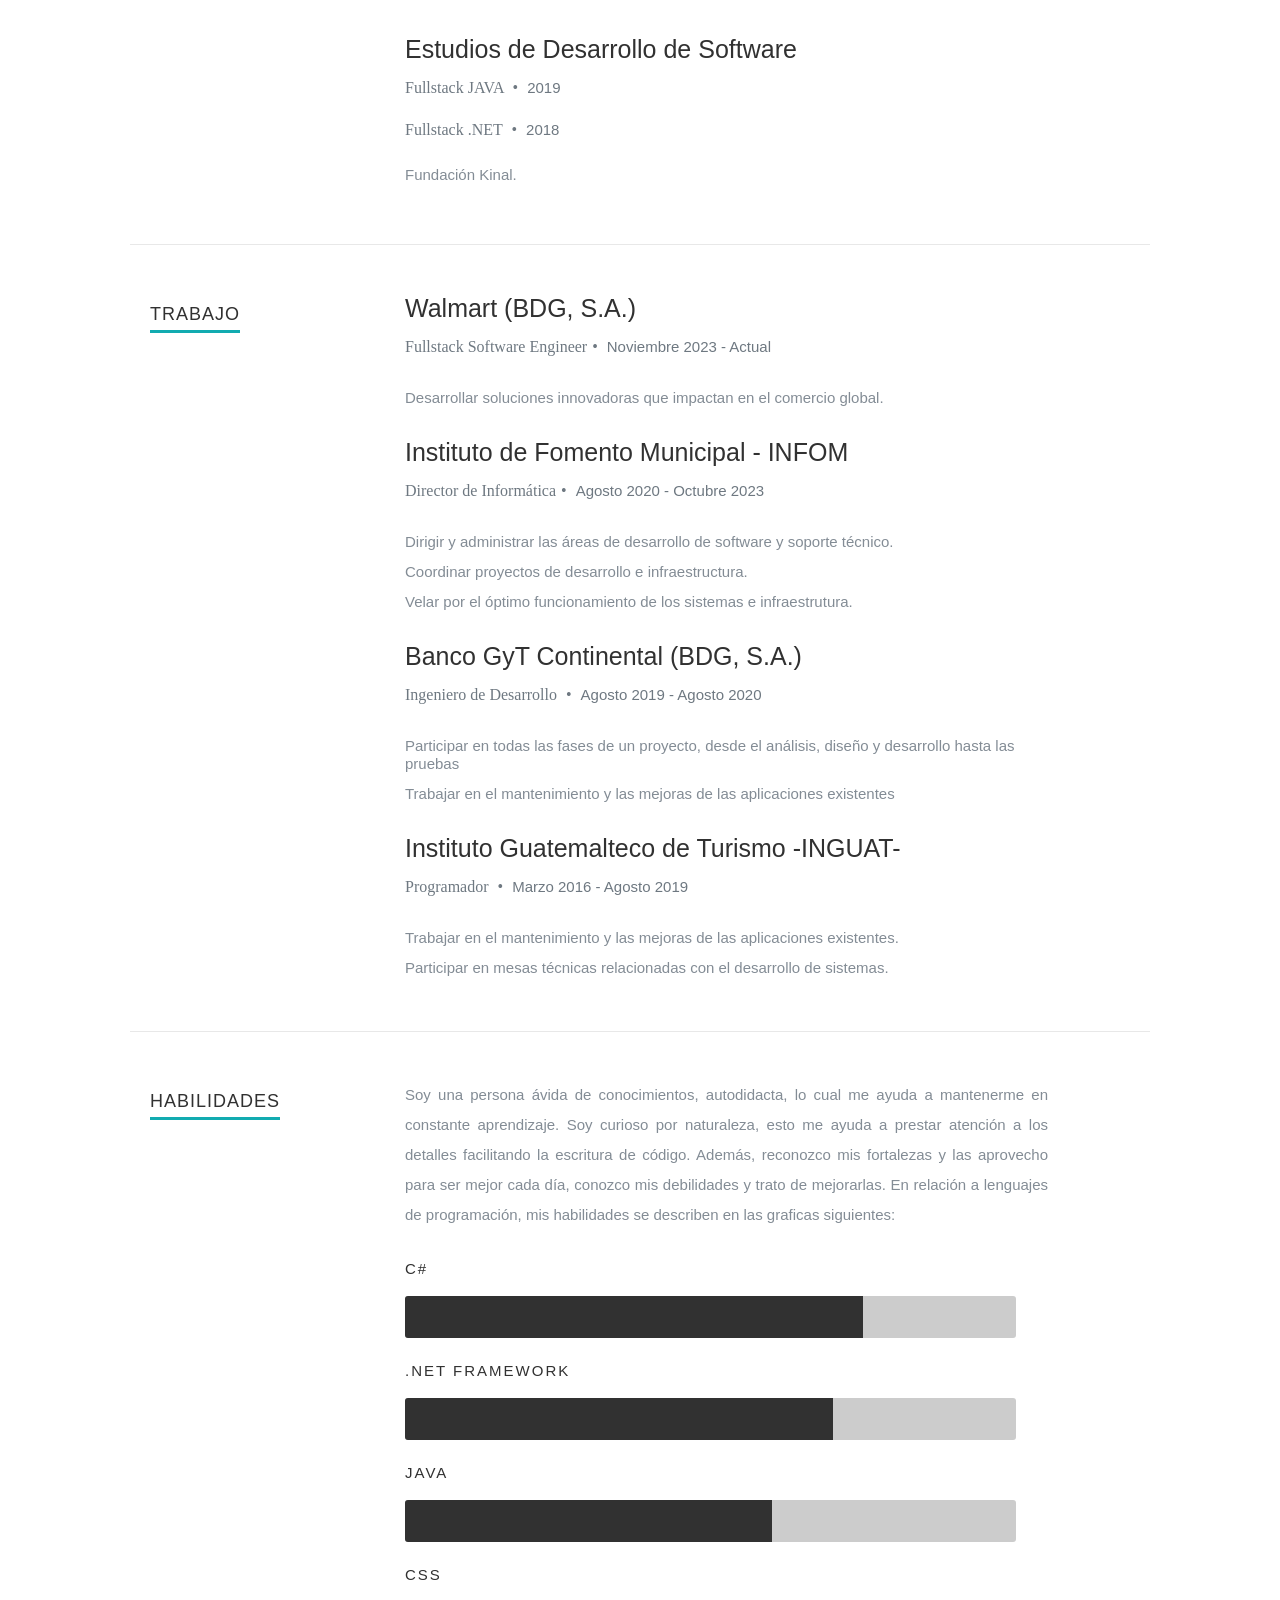
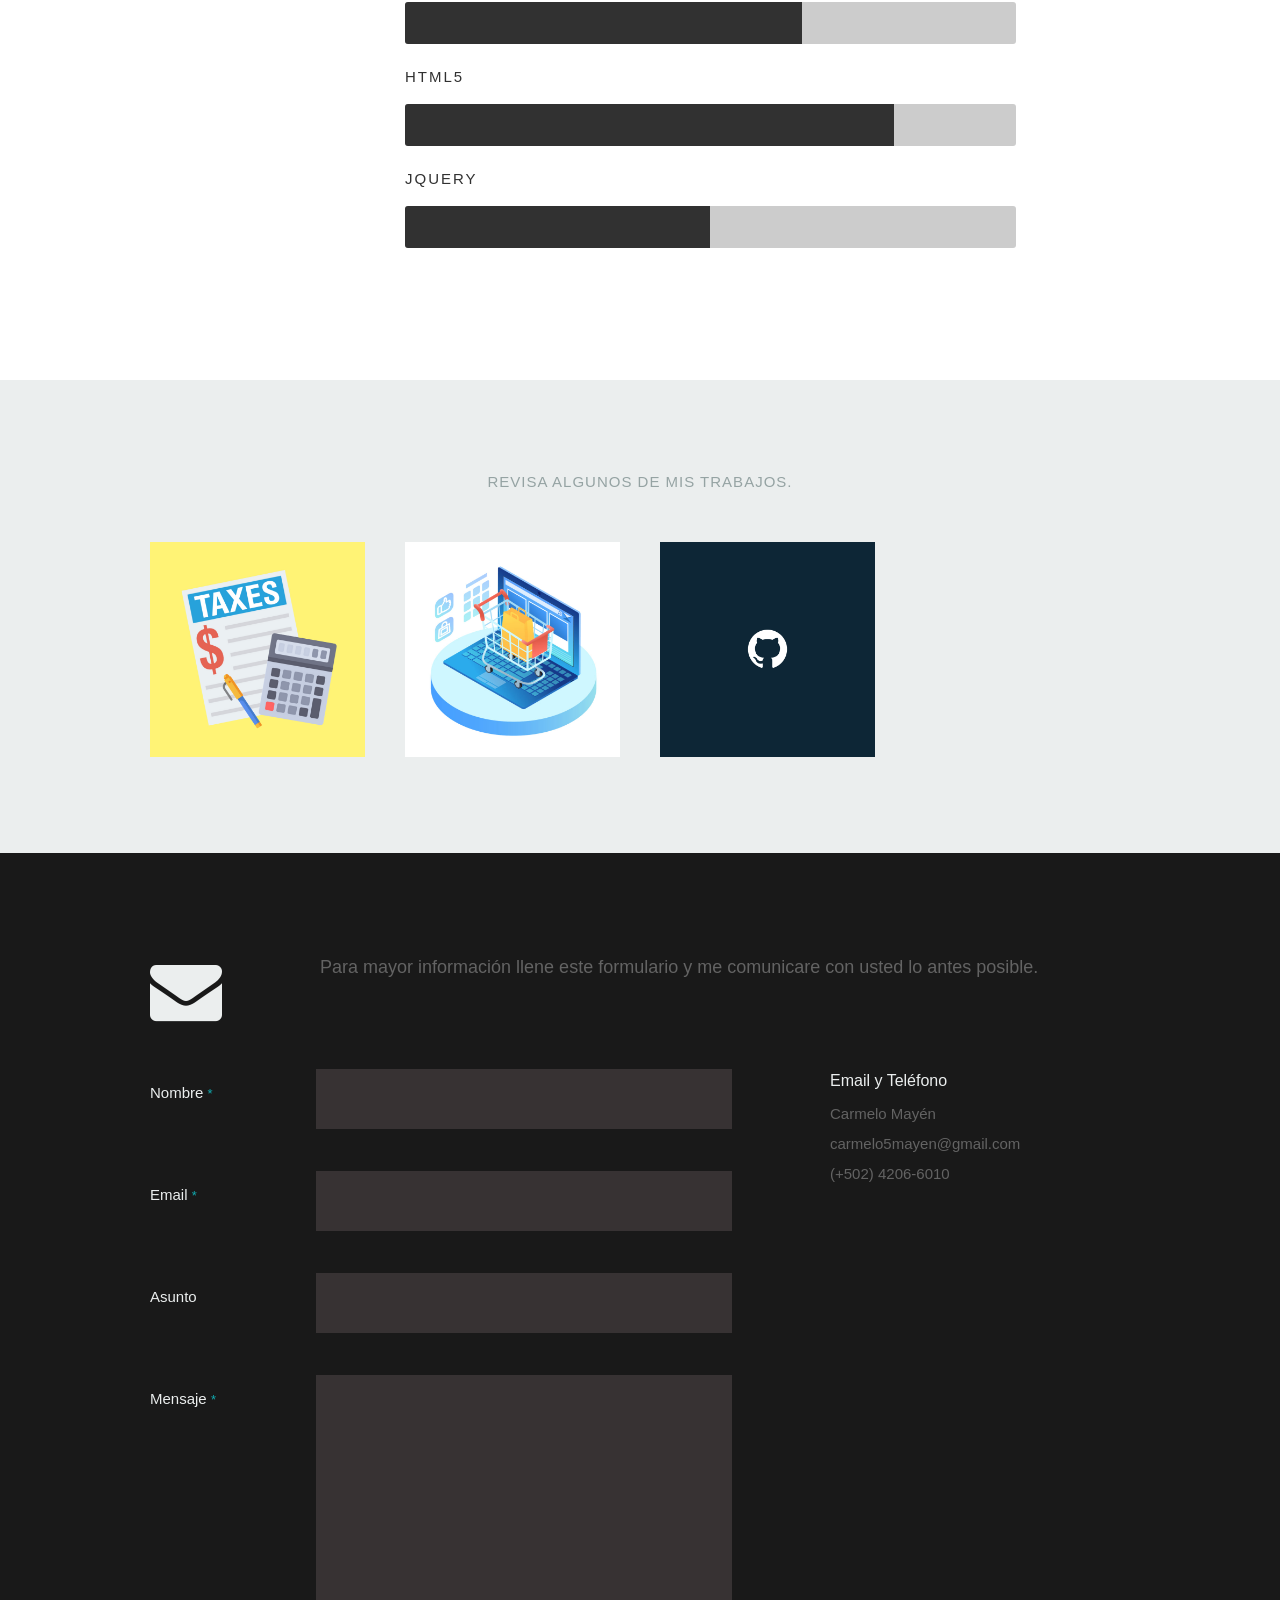
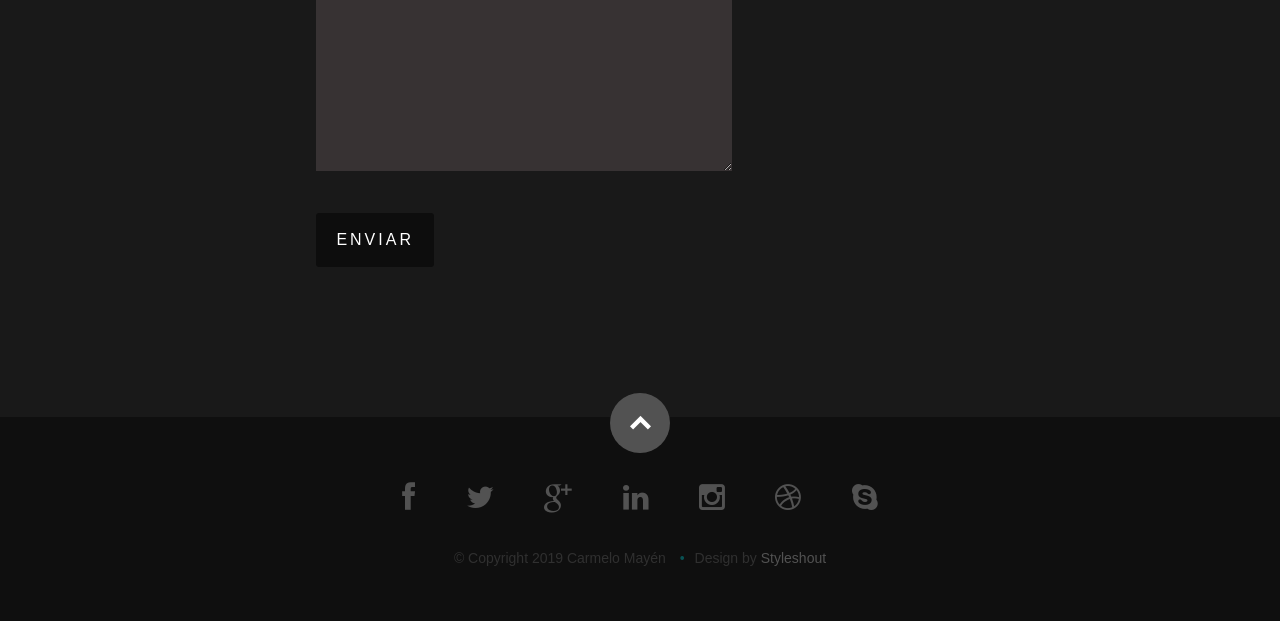
==== commit 79e1f6e1: "se actualiza informacion de pagina" ====
--- a/index.html
+++ b/index.html
@@ -96,7 +96,7 @@
 
          <div class="three columns">
 
-            <img class="profile-pic"  src="images/mifoto.jpg" alt="" />
+            <img class="profile-pic"  src="images/profile.jpg" alt="" />
 
          </div>
 
@@ -105,7 +105,7 @@
             <h2>Acerca de mi</h2>
 
             <p align="justify">Ingeniero en Sistemas de Información y Ciencias de la Computación con Maestría en Seguridad Informática, egresado de la Universidad Mariano Gálvez de Guatemala.
-				Desarrollador de software frontend y backend.
+				Desarrollador Fullstack
             </p>
 
             <div class="row">
@@ -211,12 +211,29 @@
 
          <div class="nine columns main-col">
 
+            <div class="row item">
+
+               <div class="twelve columns">
+
+                   <h3>Walmart (BDG, S.A.)</h3>
+                   <p class="info">Fullstack Software Engineer<span>&bull;</span> <em class="date">Noviembre 2023 - Actual</em></p>
+
+                   <p align="justify">
+                       <ul>
+                           <li>Desarrollar soluciones innovadoras que impactan en el comercio global.</li>
+                       </ul>
+                   </p>
+
+               </div>
+
+           </div> <!-- item end -->
+
              <div class="row item">
 
                  <div class="twelve columns">
 
                      <h3>Instituto de Fomento Municipal - INFOM</h3>
-                     <p class="info">Director de Informática<span>&bull;</span> <em class="date">Agosto 2020 - Actual</em></p>
+                     <p class="info">Director de Informática<span>&bull;</span> <em class="date">Agosto 2020 - Octubre 2023</em></p>
 
                      <p align="justify">
                          <ul>
@@ -234,7 +251,7 @@
 
                  <div class="twelve columns">
 
-                     <h3>BDG, S.A.</h3>
+                     <h3>Banco GyT Continental (BDG, S.A.)</h3>
                      <p class="info">Ingeniero de Desarrollo <span>&bull;</span> <em class="date">Agosto 2019 - Agosto 2020</em></p>
 
                      <p align="justify">
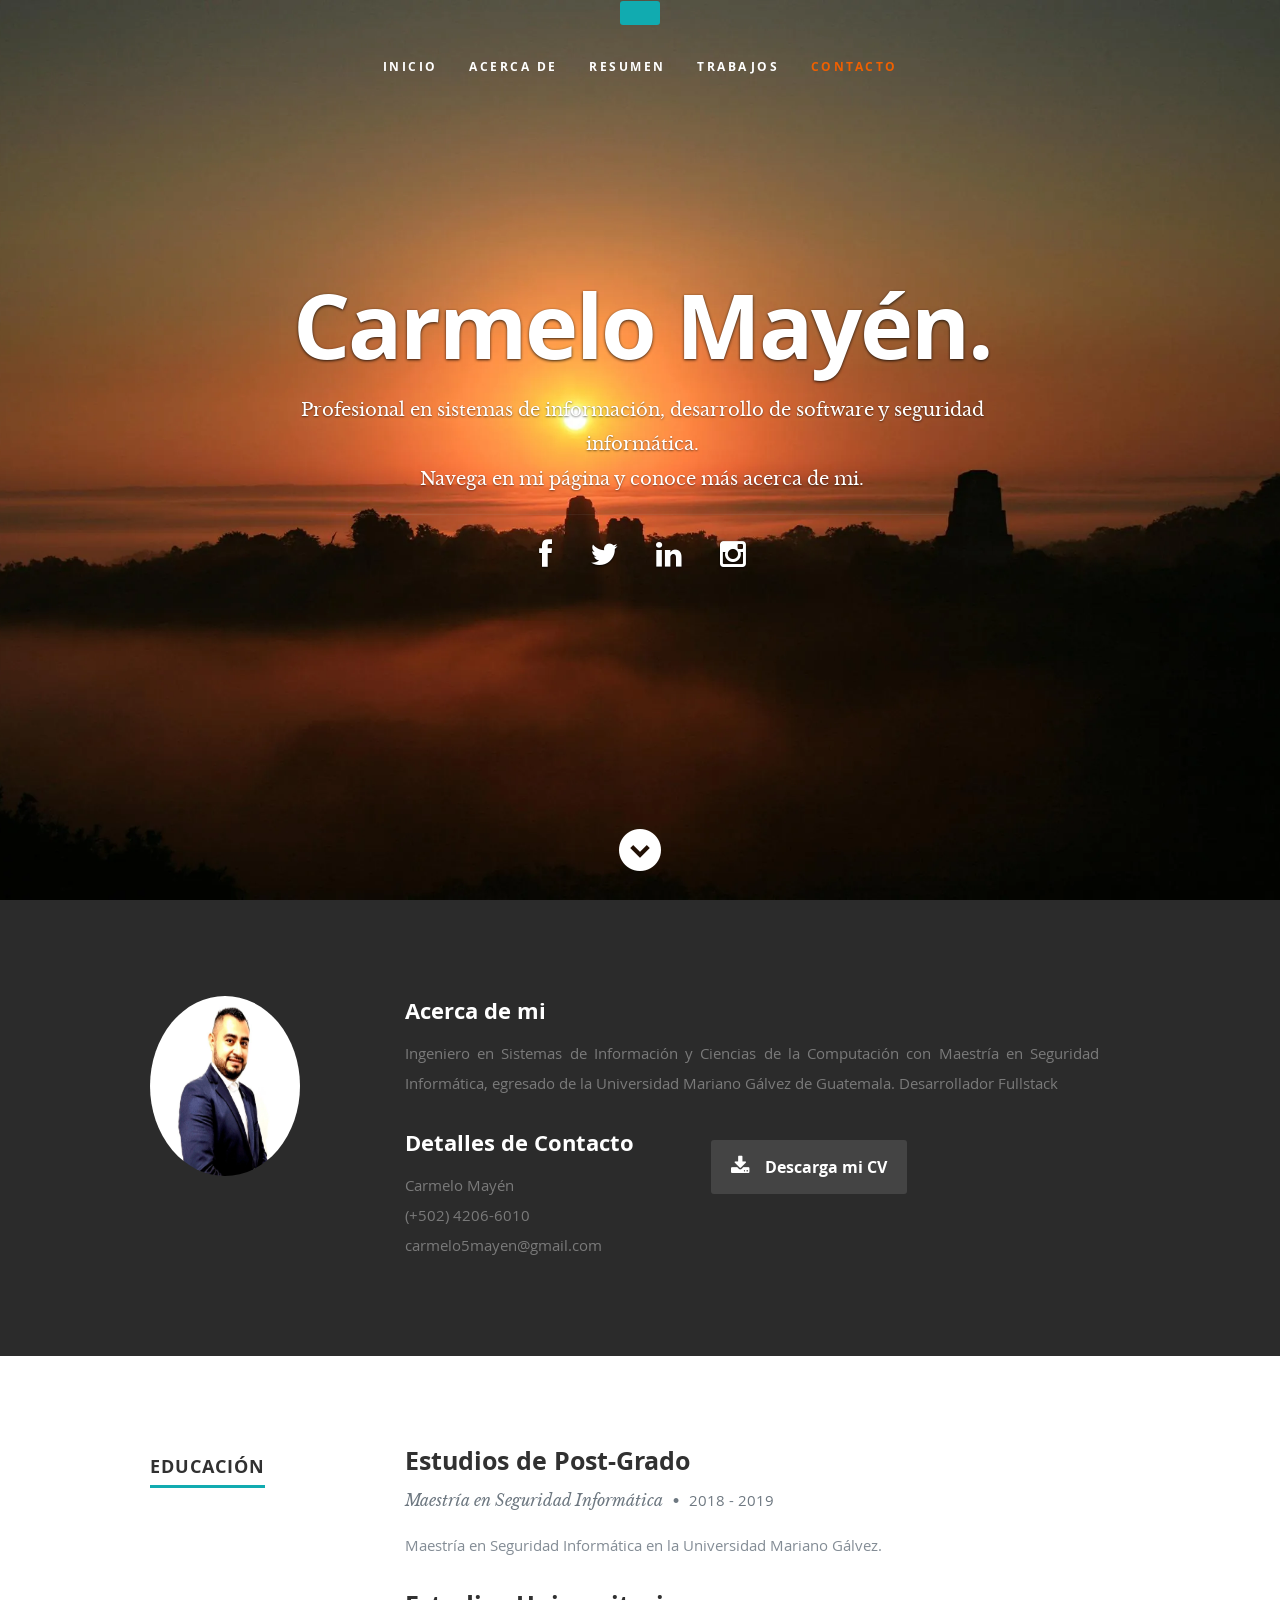
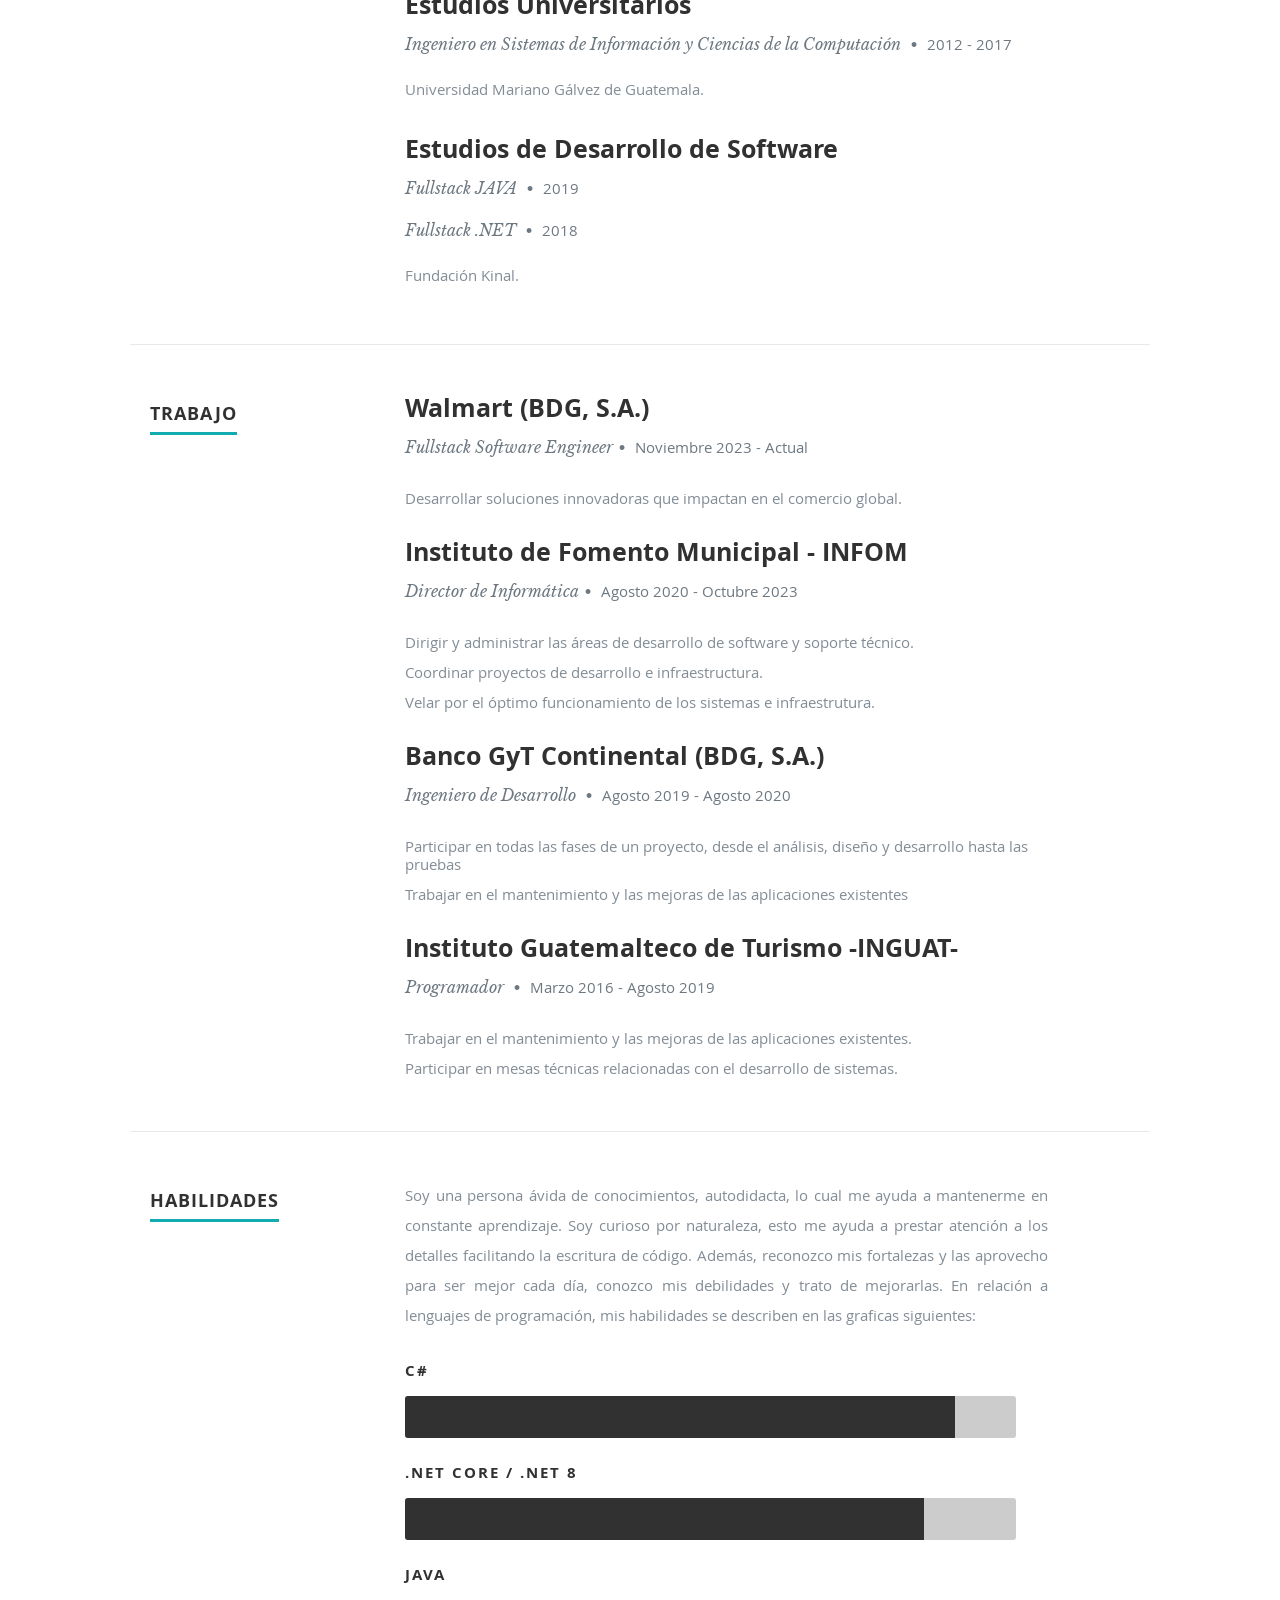
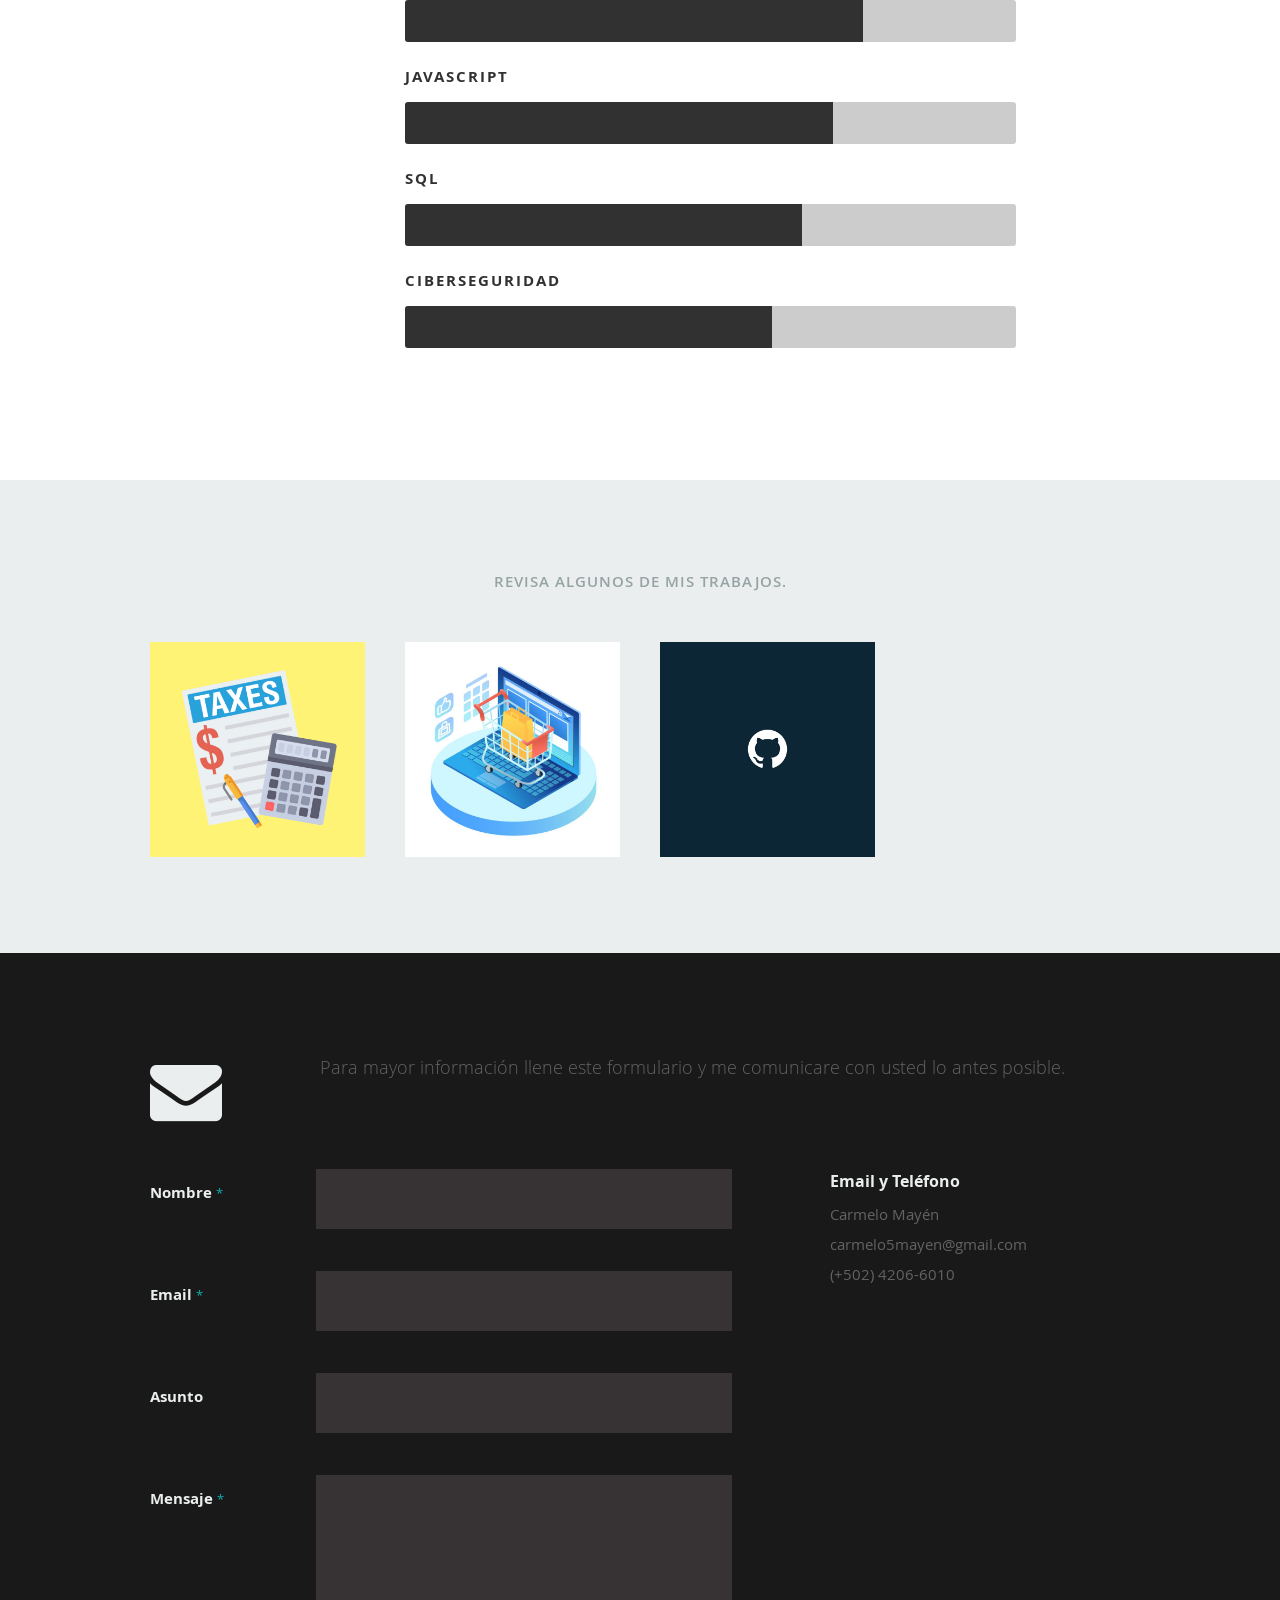
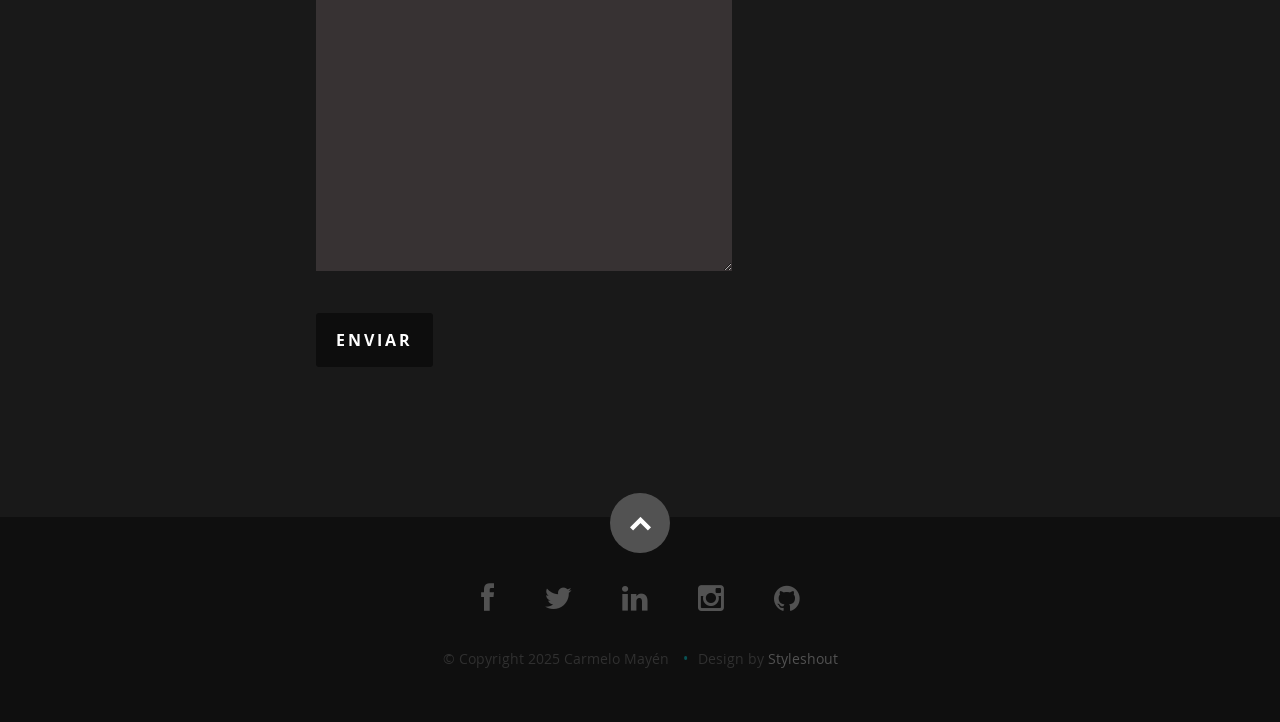
==== commit 29baf05c: "feat: mejoras integrales de seguridad, performance, accesibilidad, SEO y modernizacion - Seguridad: " ====
--- a/index.html
+++ b/index.html
@@ -1,15 +1,31 @@
 ﻿<!DOCTYPE html>
-<!--[if lt IE 8 ]><html class="no-js ie ie7" lang="en"> <![endif]-->
-<!--[if IE 8 ]><html class="no-js ie ie8" lang="en"> <![endif]-->
-<!--[if (gte IE 8)|!(IE)]><!--><html class="no-js" lang="en"> <!--<![endif]-->
+<!--[if lt IE 8 ]><html class="no-js ie ie7" lang="es"> <![endif]-->
+<!--[if IE 8 ]><html class="no-js ie ie8" lang="es"> <![endif]-->
+<!--[if (gte IE 8)|!(IE)]><!--><html class="no-js" lang="es"> <!--<![endif]-->
 <head>
 
    <!--- Basic Page Needs
    ================================================== -->
    <meta charset="utf-8">
-	<title>Carmelo Mayén</title>
-	<meta name="description" content="">
-	<meta name="author" content="">
+	<title>Carmelo Mayén — Fullstack Software Engineer</title>
+	<meta name="description" content="Carmelo Mayén — Ingeniero en Sistemas de Información y Fullstack Software Engineer en Walmart. Especialista en .NET, Java, C# y seguridad informática.">
+	<meta name="author" content="Carmelo Mayén">
+	<link rel="canonical" href="https://cv.cemayen.com/">
+
+   <!-- Open Graph
+   ================================================== -->
+   <meta property="og:title" content="Carmelo Mayén — Fullstack Software Engineer">
+   <meta property="og:description" content="Ingeniero en Sistemas de Información con Maestría en Seguridad Informática. Especialista en .NET, Java, C# y desarrollo web.">
+   <meta property="og:type" content="website">
+   <meta property="og:url" content="https://cv.cemayen.com/">
+   <meta property="og:image" content="https://cv.cemayen.com/images/profile.jpg">
+
+   <!-- Twitter Card
+   ================================================== -->
+   <meta name="twitter:card" content="summary">
+   <meta name="twitter:title" content="Carmelo Mayén — Fullstack Software Engineer">
+   <meta name="twitter:description" content="Ingeniero en Sistemas de Información con Maestría en Seguridad Informática. Especialista en .NET, Java, C# y desarrollo web.">
+   <meta name="twitter:image" content="https://cv.cemayen.com/images/profile.jpg">
 
    <!-- Mobile Specific Metas
    ================================================== -->
@@ -17,44 +33,94 @@
 
 	<!-- CSS
     ================================================== -->
-   <link rel="stylesheet" href="css/default.css">
-	<link rel="stylesheet" href="css/layout.css">
-   <link rel="stylesheet" href="css/media-queries.css">
-   <link rel="stylesheet" href="css/magnific-popup.css">
-
-   <!-- Script
-   ================================================== -->
-	<script src="js/modernizr.js"></script>
+   <link rel="stylesheet" href="css/main.css">
 
    <!-- Favicons
 	================================================== -->
-	<link rel="shortcut icon" href="favicon.png" >
-
-    <!-- Global site tag (gtag.js) - Google Analytics -->
-    <script async src="https://www.googletagmanager.com/gtag/js?id=UA-51146403-2"></script>
-    <script>
-      window.dataLayer = window.dataLayer || [];
-      function gtag(){dataLayer.push(arguments);}
-      gtag('js', new Date());
-
-      gtag('config', 'UA-51146403-2');
-    </script>
-
+	<link rel="shortcut icon" href="favicon.png">
+
+   <!-- Theme color (barra del navegador en móvil)
+   ================================================== -->
+   <meta name="theme-color" content="#11ABB0">
+
+   <!-- Preload critical image
+   ================================================== -->
+   <link rel="preload" as="image" href="images/Tikal.webp" type="image/webp">
+   <link rel="preload" as="image" href="images/Tikal.jpg">
+
+   <!-- Google Analytics 4
+   ================================================== -->
+   <script async src="https://www.googletagmanager.com/gtag/js?id=G-243ETKWRCY"></script>
+   <script>
+     window.dataLayer = window.dataLayer || [];
+     function gtag(){dataLayer.push(arguments);}
+     gtag('js', new Date());
+     gtag('config', 'G-243ETKWRCY');
+   </script>
+
+   <!-- Schema.org — Structured Data (Person)
+   ================================================== -->
+   <script type="application/ld+json">
+   {
+     "@context": "https://schema.org",
+     "@type": "Person",
+     "name": "Carmelo Mayén",
+     "jobTitle": "Fullstack Software Engineer",
+     "description": "Ingeniero en Sistemas de Información con Maestría en Seguridad Informática. Fullstack Software Engineer especializado en .NET, Java y desarrollo web.",
+     "url": "https://cv.cemayen.com",
+     "image": "https://cv.cemayen.com/images/profile.jpg",
+     "email": "carmelo5mayen@gmail.com",
+     "telephone": "+50242066010",
+     "nationality": "GT",
+     "worksFor": {
+       "@type": "Organization",
+       "name": "Walmart (BDG, S.A.)"
+     },
+     "alumniOf": {
+       "@type": "EducationalOrganization",
+       "name": "Universidad Mariano Gálvez de Guatemala"
+     },
+     "hasCredential": {
+       "@type": "EducationalOccupationalCredential",
+       "name": "Maestría en Seguridad Informática",
+       "credentialCategory": "degree"
+     },
+     "knowsAbout": [
+       "C#", ".NET Core", "Java", "JavaScript", "SQL",
+       "Seguridad Informática", "Desarrollo Fullstack", "MVC"
+     ],
+     "sameAs": [
+       "https://facebook.com/mayen5",
+       "https://twitter.com/mayen5",
+       "https://linkedin.com/in/mayen5/",
+       "https://instagram.com/mayen5",
+       "https://github.com/mayen5"
+     ]
+   }
+   </script>
 
 </head>
 
 <body>
 
+   <!-- Skip to main content (accesibilidad teclado)
+   ================================================== -->
+   <a class="skip-link" href="#about">Saltar al contenido principal</a>
+
    <!-- Header
    ================================================== -->
    <header id="home">
 
-      <nav id="nav-wrap">
-
-         <a class="mobile-btn" href="#nav-wrap" title="Show navigation">Show navigation</a>
-	      <a class="mobile-btn" href="#" title="Hide navigation">Hide navigation</a>
-
-         <ul id="nav" class="nav">
+      <nav id="nav-wrap" aria-label="Navegación principal">
+
+         <button id="nav-toggle" class="mobile-btn"
+                 aria-expanded="false"
+                 aria-controls="nav"
+                 aria-label="Abrir navegación">
+            <span aria-hidden="true"></span>
+         </button>
+
+         <ul id="nav" class="nav" role="list">
             <li class="current"><a class="smoothscroll" href="#home">Inicio</a></li>
             <li><a class="smoothscroll" href="#about">Acerca de</a></li>
 	         <li><a class="smoothscroll" href="#resume">Resumen</a></li>
@@ -72,17 +138,16 @@
 				y conoce más <a class="smoothscroll" href="#about">acerca de mi</a>.</span></h3>
             <hr />
             <ul class="social">
-               <li><a target="_blank" href="https://facebook.com/mayen5"><i class="fa fa-facebook"></i></a></li>
-               <li><a target="_blank" href="https://twitter.com/mayen5"><i class="fa fa-twitter"></i></a></li>
-               <li><a target="_blank" href="https://linkedin.com/in/mayen5/"><i class="fa fa-linkedin"></i></a></li>
-               <li><a target="_blank" href="https://instagram.com/mayen5"><i class="fa fa-instagram"></i></a></li>
-               <li><a href="#"><i class="fa fa-skype"></i></a></li>
+               <li><a target="_blank" rel="noopener noreferrer" href="https://facebook.com/mayen5" aria-label="Facebook de Carmelo Mayén"><i class="fa fa-facebook" aria-hidden="true"></i></a></li>
+               <li><a target="_blank" rel="noopener noreferrer" href="https://twitter.com/mayen5" aria-label="Twitter de Carmelo Mayén"><i class="fa fa-twitter" aria-hidden="true"></i></a></li>
+               <li><a target="_blank" rel="noopener noreferrer" href="https://linkedin.com/in/mayen5/" aria-label="LinkedIn de Carmelo Mayén"><i class="fa fa-linkedin" aria-hidden="true"></i></a></li>
+               <li><a target="_blank" rel="noopener noreferrer" href="https://instagram.com/mayen5" aria-label="Instagram de Carmelo Mayén"><i class="fa fa-instagram" aria-hidden="true"></i></a></li>
             </ul>
          </div>
       </div>
 
       <p class="scrolldown">
-         <a class="smoothscroll" href="#about"><i class="icon-down-circle"></i></a>
+         <a class="smoothscroll" href="#about" aria-label="Desplazarse hacia abajo"><i class="icon-down-circle" aria-hidden="true"></i></a>
       </p>
 
    </header> <!-- Header End -->
@@ -96,7 +161,7 @@
 
          <div class="three columns">
 
-            <img class="profile-pic"  src="images/profile.jpg" alt="" />
+            <img class="profile-pic" src="images/profile.jpg" alt="Carmelo Mayén, Fullstack Software Engineer">
 
          </div>
 
@@ -123,7 +188,7 @@
 
                <div class="columns download">
                   <p>
-                     <a target="_blank" href="doc/cv.pdf" class="button"><i class="fa fa-download"></i>Descarga mi CV</a>
+                     <a target="_blank" rel="noopener noreferrer" href="doc/cv.pdf" class="button" aria-label="Descargar CV de Carmelo Mayén (PDF)"><i class="fa fa-download" aria-hidden="true"></i>Descarga mi CV</a>
                   </p>
                </div>
 
@@ -305,11 +370,11 @@
 
 				   <ul class="skills">
 					   <li><span class="bar-expand cSharp"></span><em>C#</em></li>
-                        <li><span class="bar-expand netFramework"></span><em>.NET Framework</em></li>
-						<li><span class="bar-expand java"></span><em>JAVA</em></li>
-						<li><span class="bar-expand css"></span><em>CSS</em></li>
-						<li><span class="bar-expand html5"></span><em>HTML5</em></li>
-                        <li><span class="bar-expand jquery"></span><em>jQuery</em></li>
+					   <li><span class="bar-expand dotNetCore"></span><em>.NET Core / .NET 8</em></li>
+					   <li><span class="bar-expand java"></span><em>Java</em></li>
+					   <li><span class="bar-expand javascript"></span><em>JavaScript</em></li>
+					   <li><span class="bar-expand sql"></span><em>SQL</em></li>
+					   <li><span class="bar-expand security"></span><em>Ciberseguridad</em></li>
 					</ul>
 
 				</div><!-- end skill-bars -->
@@ -338,7 +403,7 @@
                   <div class="item-wrap">
 
                      <a href="#modal-01" title="">
-                        <img alt="" src="images/portfolio/taxes.png">
+                        <img alt="Sistema de impuestos en .NET MVC" src="images/portfolio/taxes.png" loading="lazy">
                         <div class="overlay">
                            <div class="portfolio-item-meta">
           					      <h5>Taxes</h5>
@@ -355,7 +420,7 @@
                   <div class="item-wrap">
 
                      <a href="#modal-02" title="">
-                        <img alt="" src="images/portfolio/cart.jpg">
+                        <img alt="Sistema de productos en .NET Core MVC" src="images/portfolio/cart.jpg" loading="lazy">
                         <div class="overlay">
                            <div class="portfolio-item-meta">
           					      <h5>Productos</h5>
@@ -372,7 +437,7 @@
                   <div class="item-wrap">
 
                      <a href="#modal-03" title="">
-                        <img alt="" src="images/portfolio/github.png">
+                        <img alt="Repositorio de proyectos en GitHub" src="images/portfolio/github.png" loading="lazy">
                         <div class="overlay">
                            <div class="portfolio-item-meta">
           					      <h5>Repositorio</h5>
@@ -393,53 +458,53 @@
          <!-- Modal Popup
 	      --------------------------------------------------------------- -->
 
-         <div id="modal-01" class="popup-modal mfp-hide">
-
-		      <img class="scale-with-grid" src="images/portfolio/modals/taxes.png" alt="" />
+         <div id="modal-01" class="popup-modal mfp-hide" role="dialog" aria-modal="true" aria-labelledby="modal-01-title">
+
+		      <img class="scale-with-grid" src="images/portfolio/modals/taxes.png" alt="Captura del sistema de impuestos Taxes en .NET MVC" />
 
 		      <div class="description-box">
-			      <h4>Taxes</h4>
+			      <h4 id="modal-01-title">Taxes</h4>
 			      <p>Desarrollo web en C# con .NET Framework, MVC.</p>
-               <span class="categories"><i class="fa fa-tag"></i>Web Development, Desarrollo Web</span>
+               <span class="categories"><i class="fa fa-tag" aria-hidden="true"></i>Web Development, Desarrollo Web</span>
 		      </div>
 
             <div class="link-box">
-               <a target="_blank" href="https://taxesmayen.azurewebsites.net/">Detalles</a>
-		         <a class="popup-modal-dismiss">Cerrar</a>
+               <a target="_blank" rel="noopener noreferrer" href="https://taxesmayen.azurewebsites.net/">Detalles</a>
+		         <button class="popup-modal-dismiss">Cerrar</button>
             </div>
 
 	      </div><!-- modal-01 End -->
 
-         <div id="modal-02" class="popup-modal mfp-hide">
-
-		      <img class="scale-with-grid" src="images/portfolio/modals/cart.jpg" alt="" />
+         <div id="modal-02" class="popup-modal mfp-hide" role="dialog" aria-modal="true" aria-labelledby="modal-02-title">
+
+		      <img class="scale-with-grid" src="images/portfolio/modals/cart.jpg" alt="Captura del sistema de productos en .NET Core MVC" />
 
 		      <div class="description-box">
-			      <h4>Products</h4>
+			      <h4 id="modal-02-title">Products</h4>
 			      <p>Desarrollo web en C# con .NET Core, MVC.</p>
-               <span class="categories"><i class="fa fa-tag"></i>Web Development, Desarrollo Web</span>
+               <span class="categories"><i class="fa fa-tag" aria-hidden="true"></i>Web Development, Desarrollo Web</span>
 		      </div>
 
             <div class="link-box">
-               <a target="_blank" href="https://shopmayen.azurewebsites.net/">Detalles</a>
-		         <a class="popup-modal-dismiss">Cerrar</a>
+               <a target="_blank" rel="noopener noreferrer" href="https://shopmayen.azurewebsites.net/">Detalles</a>
+		         <button class="popup-modal-dismiss">Cerrar</button>
             </div>
 
 	      </div><!-- modal-02 End -->
-		  
-		  <div id="modal-03" class="popup-modal mfp-hide">
-
-		      <img class="scale-with-grid" src="images/portfolio/modals/github.png" alt="" />
+
+		  <div id="modal-03" class="popup-modal mfp-hide" role="dialog" aria-modal="true" aria-labelledby="modal-03-title">
+
+		      <img class="scale-with-grid" src="images/portfolio/modals/github.png" alt="Repositorio de proyectos en GitHub de Carmelo Mayén" />
 
 		      <div class="description-box">
-			      <h4>Repositorio</h4>
+			      <h4 id="modal-03-title">Repositorio</h4>
 			      <p>Proyectos realizados en diferentes lenguajes.</p>
-               <span class="categories"><i class="fa fa-tag"></i>Web Development, Desarrollo Web</span>
+               <span class="categories"><i class="fa fa-tag" aria-hidden="true"></i>Web Development, Desarrollo Web</span>
 		      </div>
 
             <div class="link-box">
-               <a target="_blank" href="https://github.com/mayen5/">Detalles</a>
-		         <a class="popup-modal-dismiss">Cerrar</a>
+               <a target="_blank" rel="noopener noreferrer" href="https://github.com/mayen5/">Detalles</a>
+		         <button class="popup-modal-dismiss">Cerrar</button>
             </div>
 
 	      </div><!-- modal-03 End -->
@@ -475,33 +540,37 @@
             <div class="eight columns">
 
                <!-- form -->
-               <form action="" method="post" id="contactForm" name="contactForm">
+               <form action="" method="post" id="contactForm" name="contactForm" novalidate>
 					<fieldset>
+                  <legend class="sr-only">Formulario de contacto</legend>
 
                   <div>
-						   <label for="contactName">Nombre <span class="required">*</span></label>
-						   <input type="text" value="" size="35" id="contactName" name="contactName">
+						   <label for="contactName">Nombre <span class="required" aria-hidden="true">*</span></label>
+						   <input type="text" id="contactName" name="contactName"
+                           autocomplete="name" required aria-required="true">
                   </div>
 
                   <div>
-						   <label for="contactEmail">Email <span class="required">*</span></label>
-						   <input type="text" value="" size="35" id="contactEmail" name="contactEmail">
+						   <label for="contactEmail">Email <span class="required" aria-hidden="true">*</span></label>
+						   <input type="email" id="contactEmail" name="contactEmail"
+                           autocomplete="email" required aria-required="true">
                   </div>
 
                   <div>
 						   <label for="contactSubject">Asunto</label>
-						   <input type="text" value="" size="35" id="contactSubject" name="contactSubject">
+						   <input type="text" id="contactSubject" name="contactSubject">
                   </div>
 
                   <div>
-                     <label for="contactMessage">Mensaje <span class="required">*</span></label>
-                     <textarea cols="50" rows="15" id="contactMessage" name="contactMessage"></textarea>
+                     <label for="contactMessage">Mensaje <span class="required" aria-hidden="true">*</span></label>
+                     <textarea cols="50" rows="15" id="contactMessage" name="contactMessage"
+                               required aria-required="true"></textarea>
                   </div>
 
                   <div>
-                     <button class="submit">Enviar</button>
-                     <span id="image-loader">
-                        <img alt="" src="images/loader.gif">
+                     <button class="submit" type="submit">Enviar</button>
+                     <span id="image-loader" aria-hidden="true">
+                        <img alt="Enviando..." src="images/loader.gif">
                      </span>
                   </div>
 
@@ -509,10 +578,10 @@
 				   </form> <!-- Form End -->
 
                <!-- contact-warning -->
-               <div id="message-warning"> Ha ocurrido un error</div>
+               <div id="message-warning" role="alert" aria-live="assertive" aria-atomic="true"> Ha ocurrido un error</div>
                <!-- contact-success -->
-				   <div id="message-success">
-                  <i class="fa fa-check"></i>Su mensaje ha sido enviado, gracias!<br>
+				   <div id="message-success" role="status" aria-live="polite" aria-atomic="true">
+                  <i class="fa fa-check" aria-hidden="true"></i>Su mensaje ha sido enviado, gracias!<br>
 				   </div>
 
             </div>
@@ -547,39 +616,33 @@
          <div class="twelve columns">
 
             <ul class="social-links">
-               <li><a href="#"><i class="fa fa-facebook"></i></a></li>
-               <li><a href="#"><i class="fa fa-twitter"></i></a></li>
-               <li><a href="#"><i class="fa fa-google-plus"></i></a></li>
-               <li><a href="#"><i class="fa fa-linkedin"></i></a></li>
-               <li><a href="#"><i class="fa fa-instagram"></i></a></li>
-               <li><a href="#"><i class="fa fa-dribbble"></i></a></li>
-               <li><a href="#"><i class="fa fa-skype"></i></a></li>
+               <li><a href="https://facebook.com/mayen5" target="_blank" rel="noopener noreferrer" aria-label="Facebook"><i class="fa fa-facebook" aria-hidden="true"></i></a></li>
+               <li><a href="https://twitter.com/mayen5" target="_blank" rel="noopener noreferrer" aria-label="Twitter"><i class="fa fa-twitter" aria-hidden="true"></i></a></li>
+               <li><a href="https://linkedin.com/in/mayen5/" target="_blank" rel="noopener noreferrer" aria-label="LinkedIn"><i class="fa fa-linkedin" aria-hidden="true"></i></a></li>
+               <li><a href="https://instagram.com/mayen5" target="_blank" rel="noopener noreferrer" aria-label="Instagram"><i class="fa fa-instagram" aria-hidden="true"></i></a></li>
+               <li><a href="https://github.com/mayen5" target="_blank" rel="noopener noreferrer" aria-label="GitHub"><i class="fa fa-github" aria-hidden="true"></i></a></li>
             </ul>
 
             <ul class="copyright">
-               <li>&copy; Copyright 2019 Carmelo Mayén</li>
-               <li>Design by <a title="Styleshout" href="http://www.styleshout.com/">Styleshout</a></li>   
+               <li>&copy; Copyright 2025 Carmelo Mayén</li>
+               <li>Design by <a title="Styleshout" href="https://www.styleshout.com/" rel="noopener noreferrer">Styleshout</a></li>
             </ul>
 
          </div>
 
-         <div id="go-top"><a class="smoothscroll" title="Back to Top" href="#home"><i class="icon-up-open"></i></a></div>
+         <div id="go-top"><a class="smoothscroll" href="#home" aria-label="Volver al inicio"><i class="icon-up-open" aria-hidden="true"></i></a></div>
 
       </div>
 
    </footer> <!-- Footer End-->
 
-   <!-- Java Script
-   ================================================== -->
-   <script src="http://ajax.googleapis.com/ajax/libs/jquery/1.10.2/jquery.min.js"></script>
-   <script>window.jQuery || document.write('<script src="js/jquery-1.10.2.min.js"><\/script>')</script>
-   <script type="text/javascript" src="js/jquery-migrate-1.2.1.min.js"></script>
-
-   <script src="js/jquery.flexslider.js"></script>
-   <script src="js/waypoints.js"></script>
-   <script src="js/jquery.fittext.js"></script>
-   <script src="js/magnific-popup.js"></script>
-   <script src="js/init.js"></script>
+   <!-- JavaScript
+   ================================================== -->
+   <script src="js/init.js" defer></script>
+
+   <!-- Modal overlay backdrop (vanilla JS)
+   ================================================== -->
+   <div id="modal-bg" aria-hidden="true"></div>
 
 </body>
 
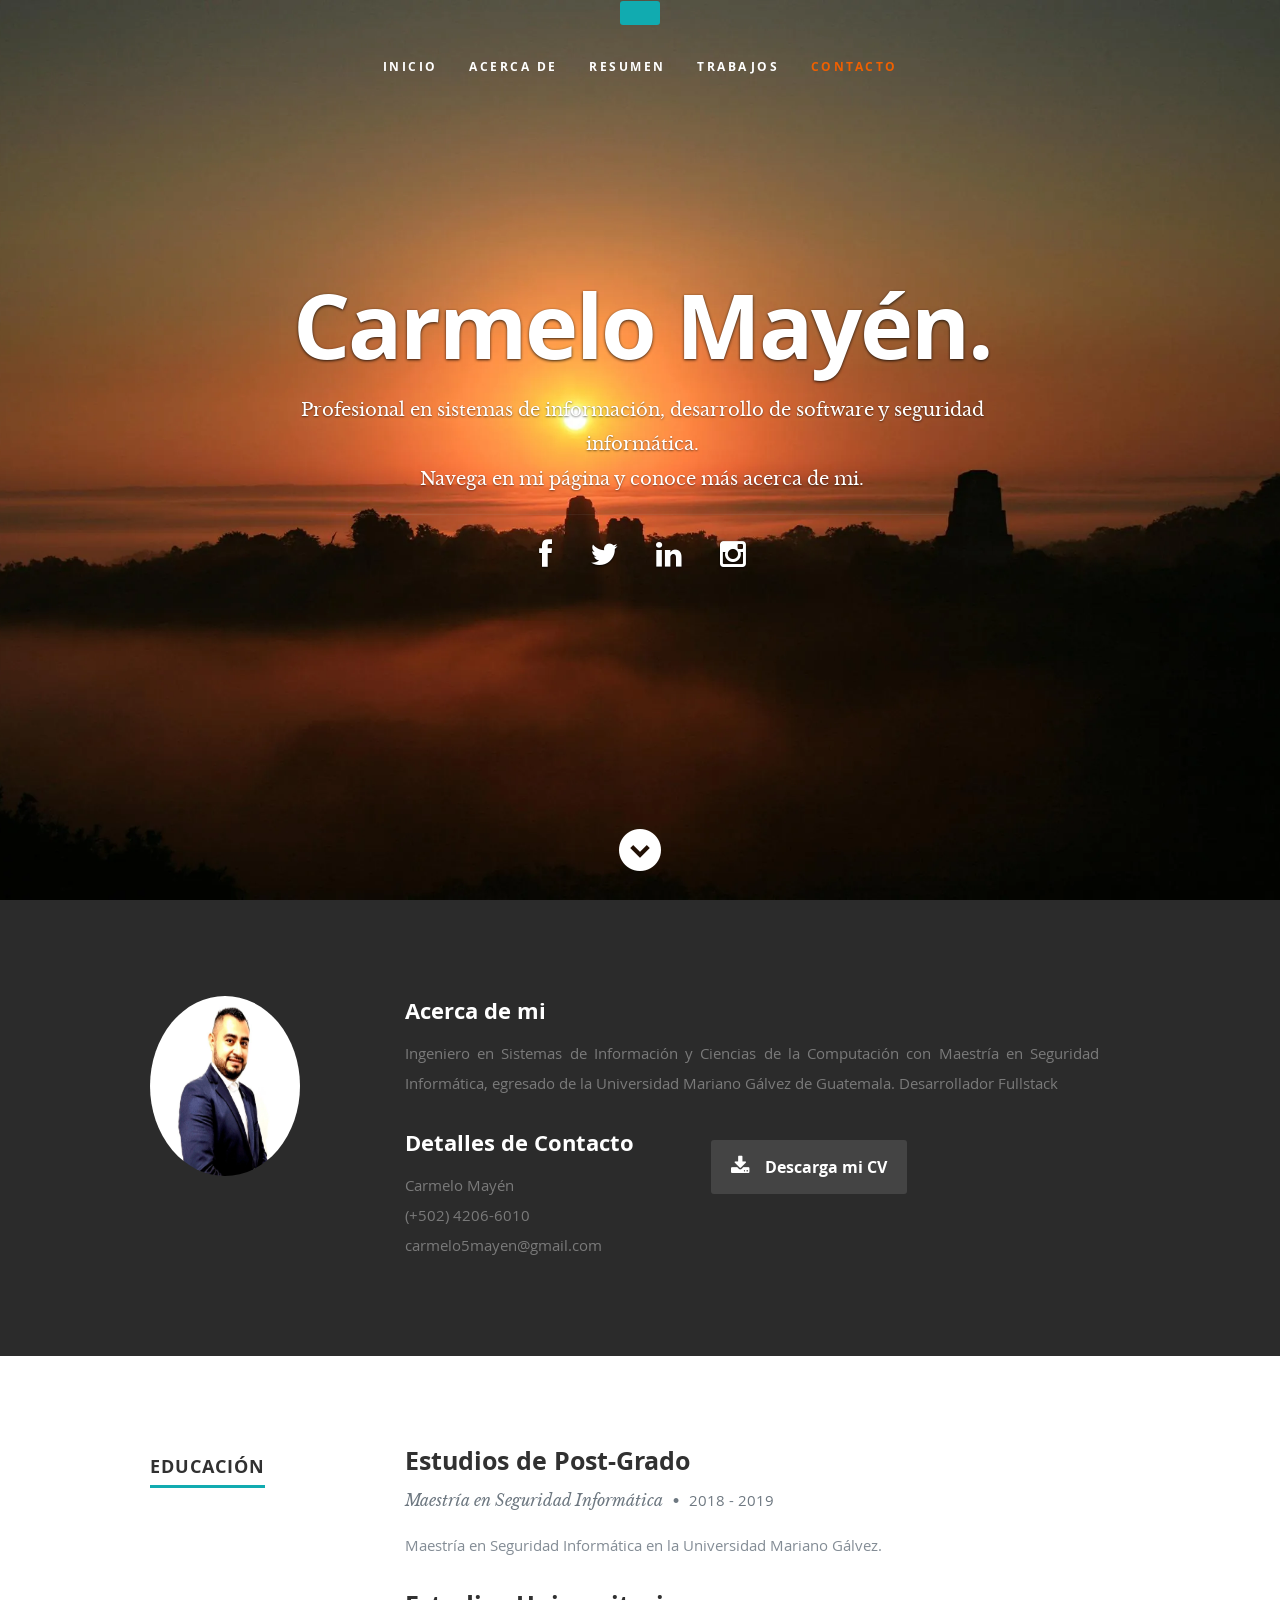
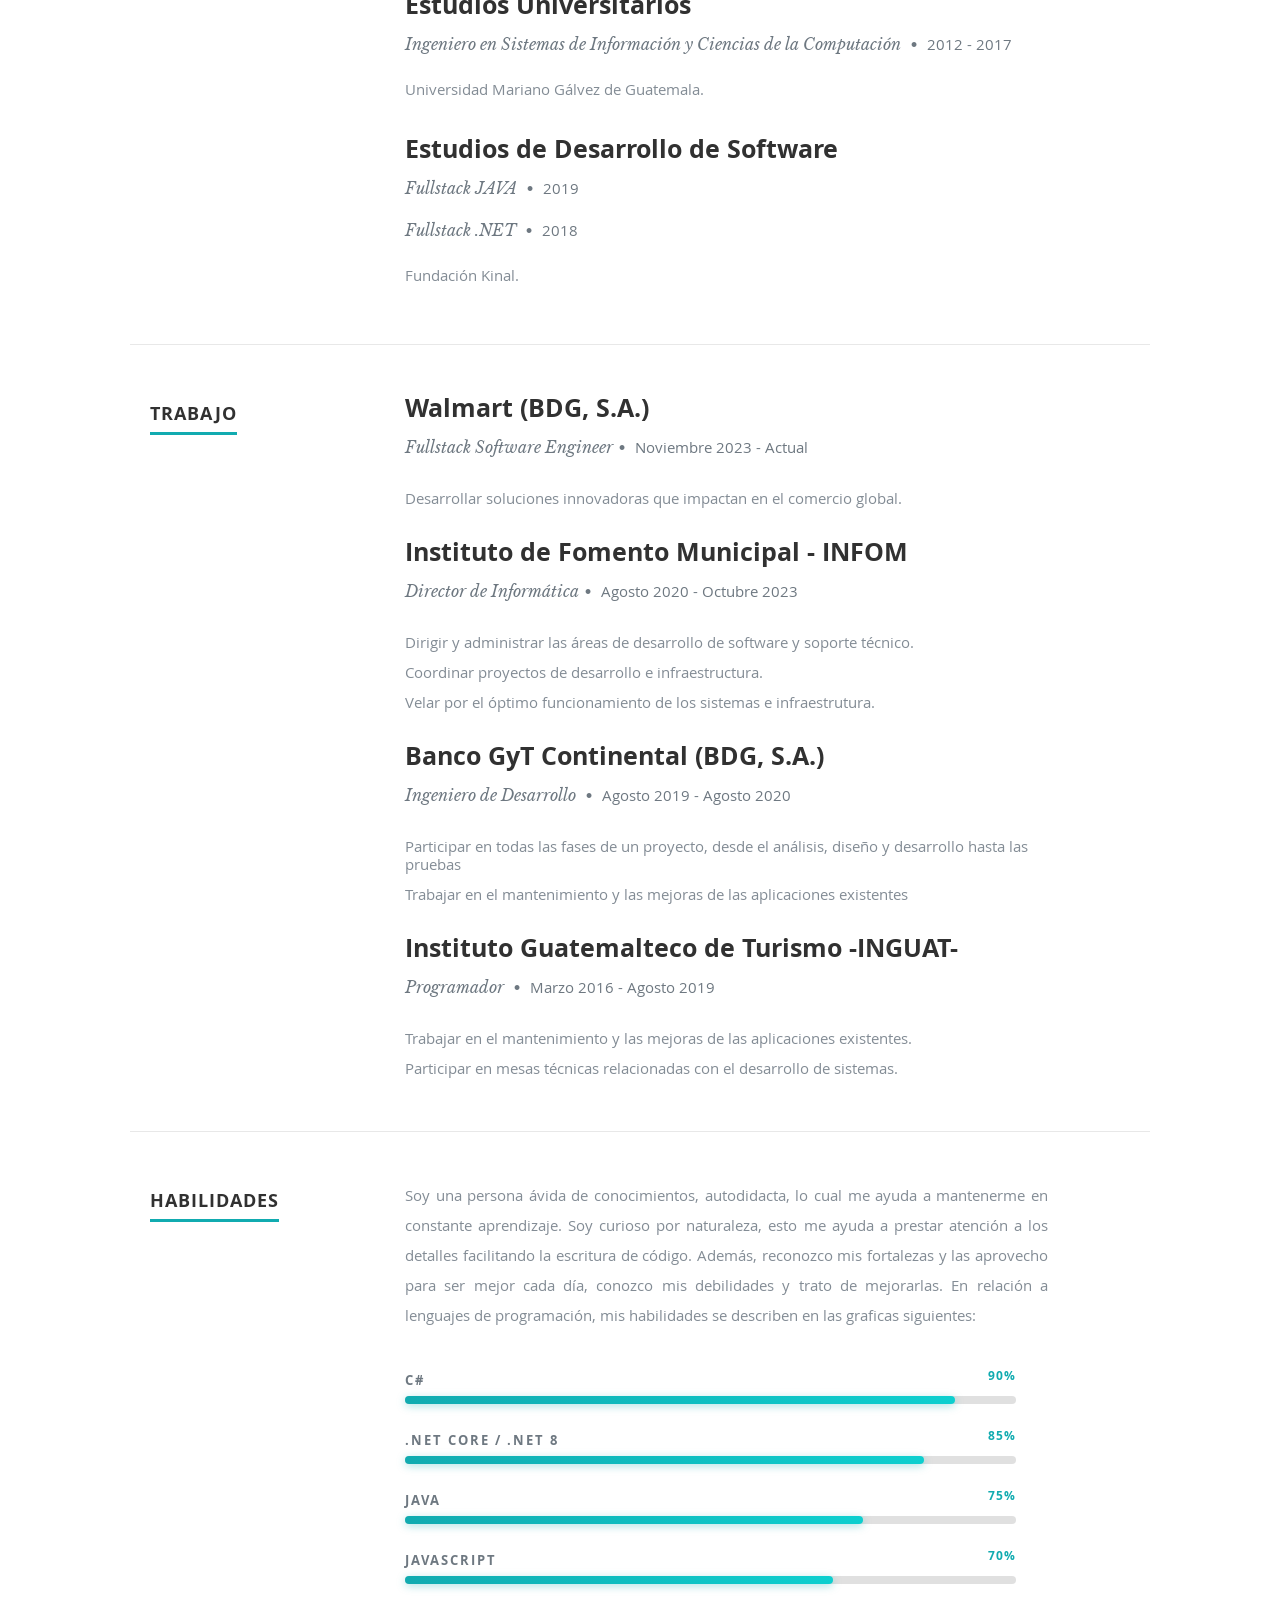
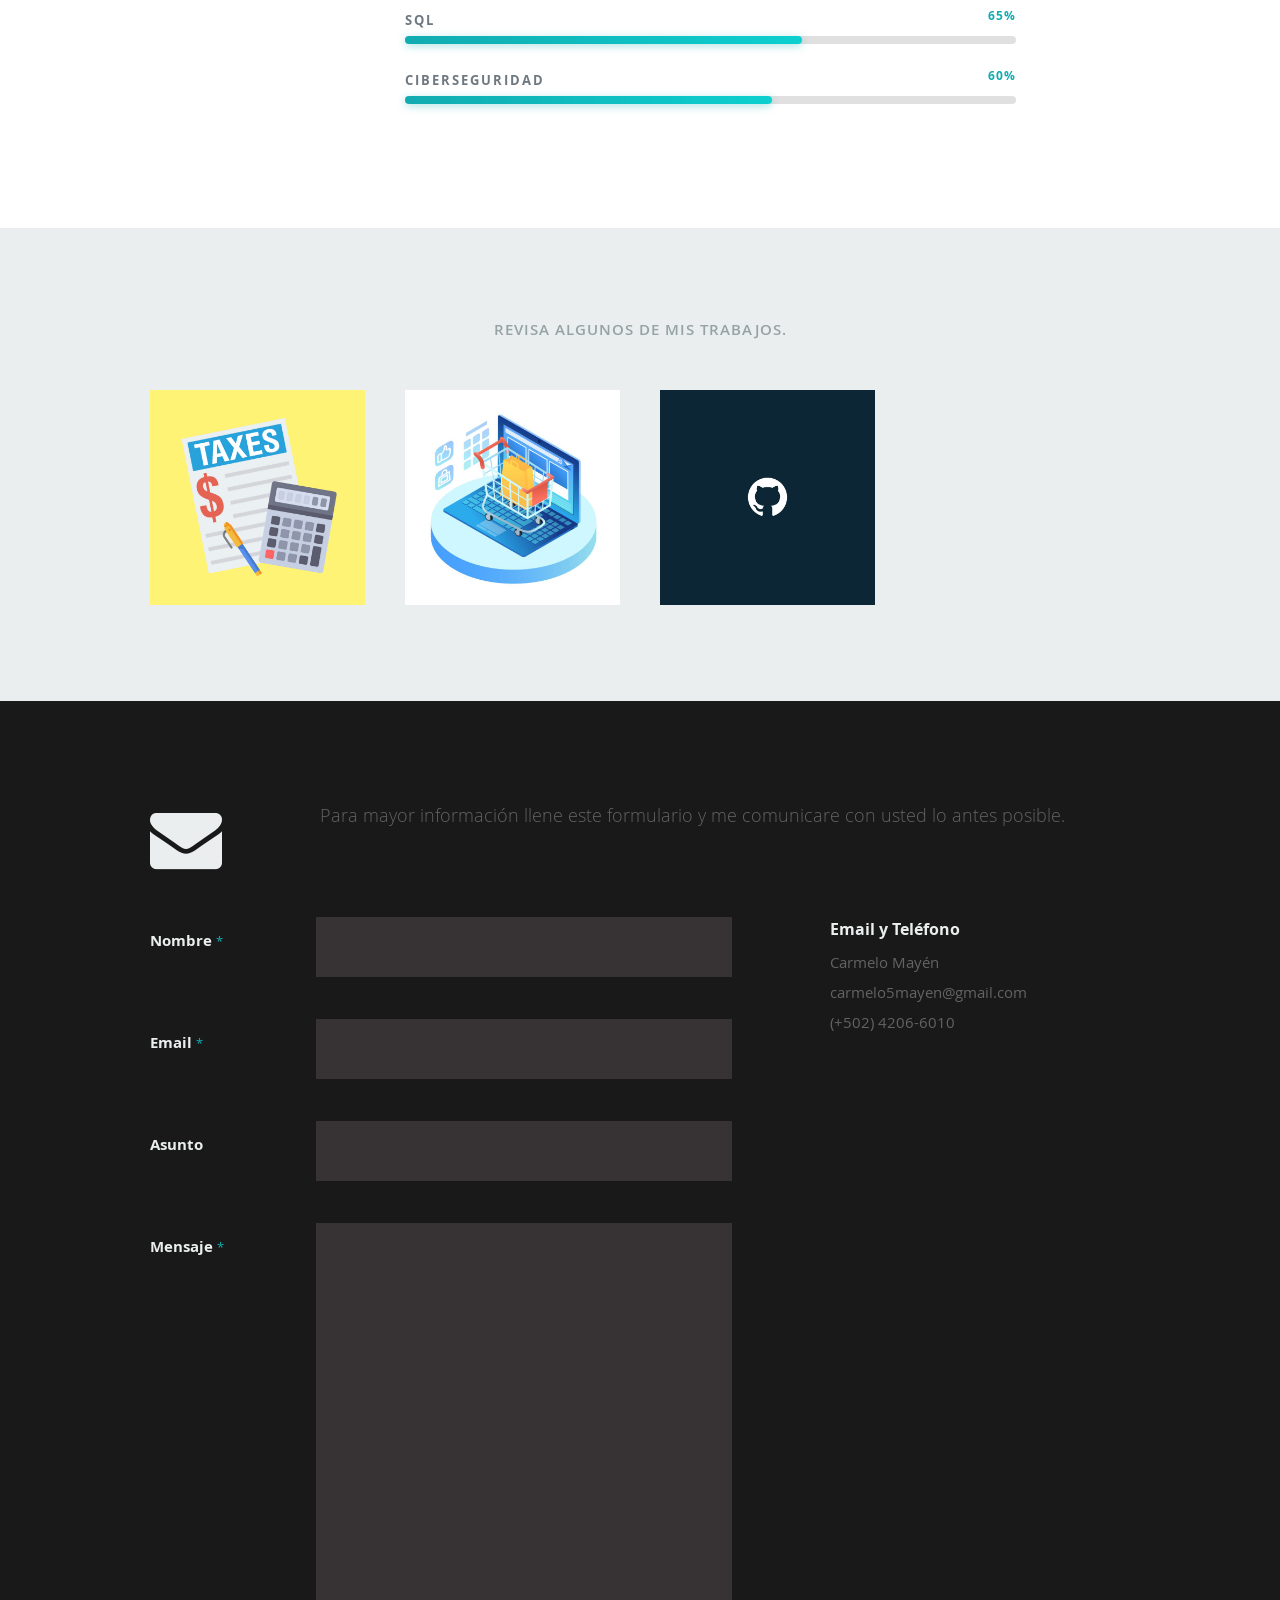
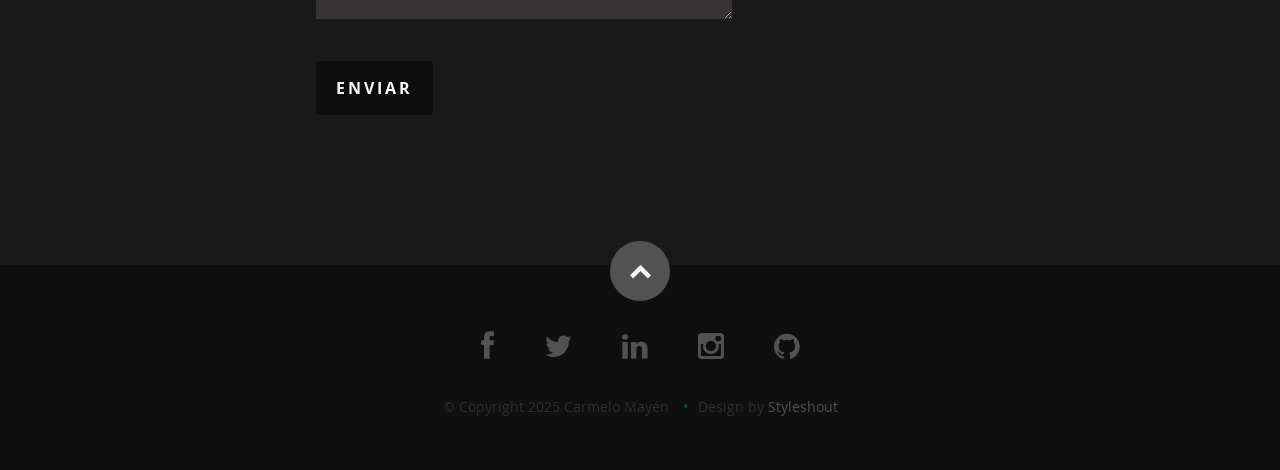
==== commit 43246886: "feat: rediseno de skill bars con gradiente teal, labels de porcentaje y fix dark mode" ====
--- a/index.html
+++ b/index.html
@@ -369,12 +369,12 @@
 				<div class="bars">
 
 				   <ul class="skills">
-					   <li><span class="bar-expand cSharp"></span><em>C#</em></li>
-					   <li><span class="bar-expand dotNetCore"></span><em>.NET Core / .NET 8</em></li>
-					   <li><span class="bar-expand java"></span><em>Java</em></li>
-					   <li><span class="bar-expand javascript"></span><em>JavaScript</em></li>
-					   <li><span class="bar-expand sql"></span><em>SQL</em></li>
-					   <li><span class="bar-expand security"></span><em>Ciberseguridad</em></li>
+					   <li data-percent="90%"><span class="bar-expand cSharp"></span><em>C#</em></li>
+					   <li data-percent="85%"><span class="bar-expand dotNetCore"></span><em>.NET Core / .NET 8</em></li>
+					   <li data-percent="75%"><span class="bar-expand java"></span><em>Java</em></li>
+					   <li data-percent="70%"><span class="bar-expand javascript"></span><em>JavaScript</em></li>
+					   <li data-percent="65%"><span class="bar-expand sql"></span><em>SQL</em></li>
+					   <li data-percent="60%"><span class="bar-expand security"></span><em>Ciberseguridad</em></li>
 					</ul>
 
 				</div><!-- end skill-bars -->
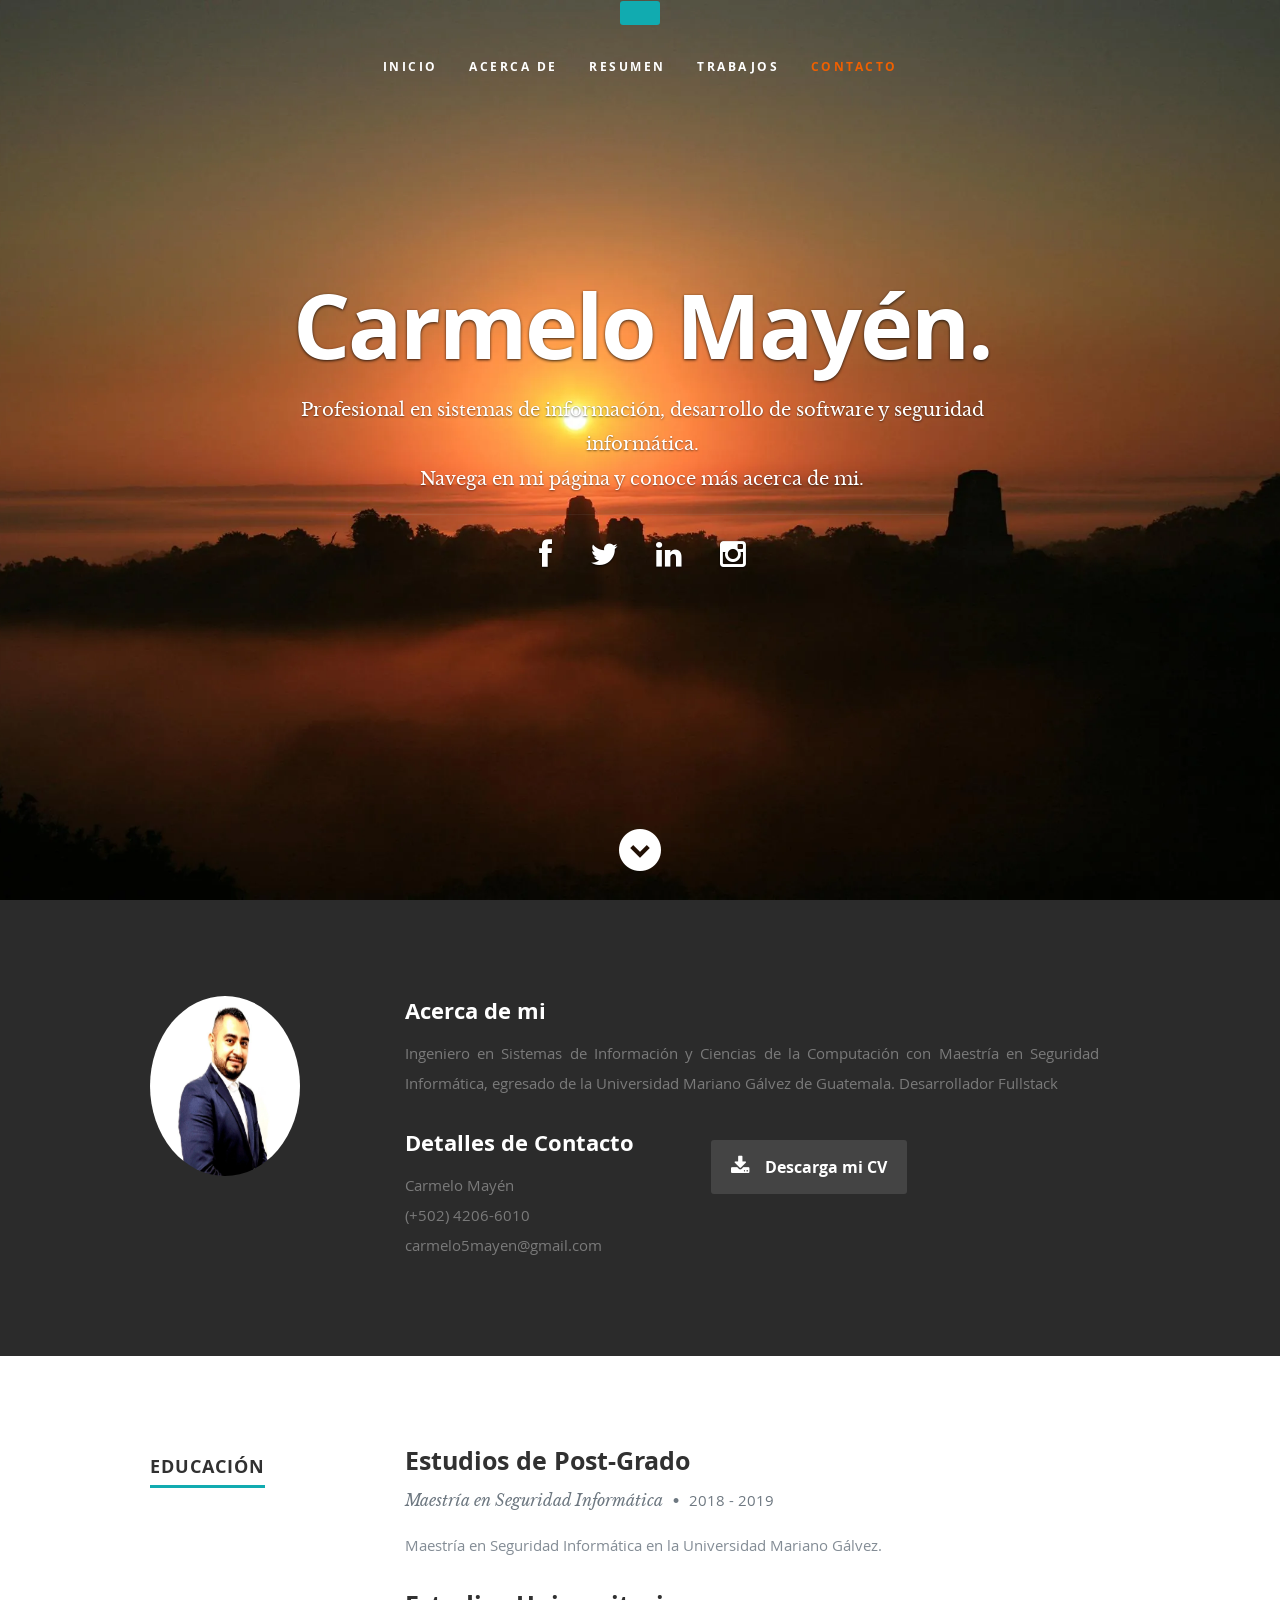
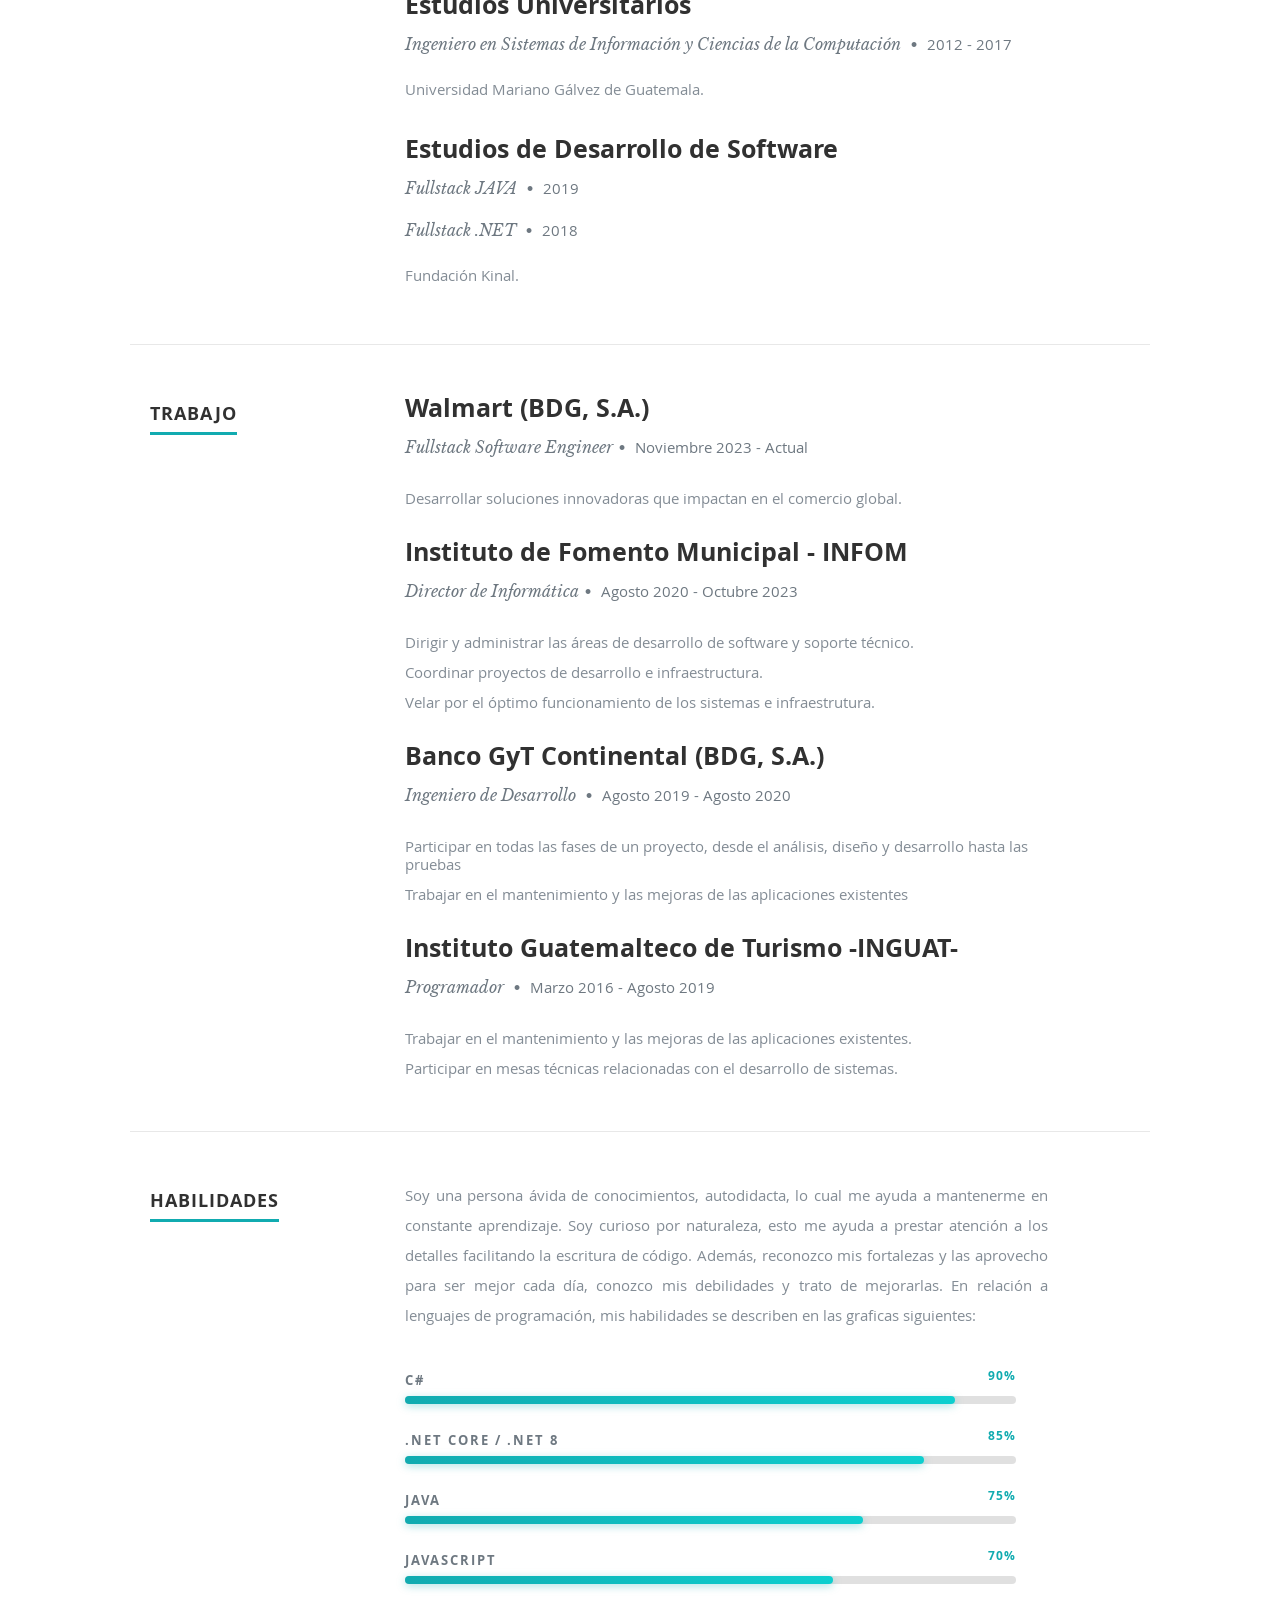
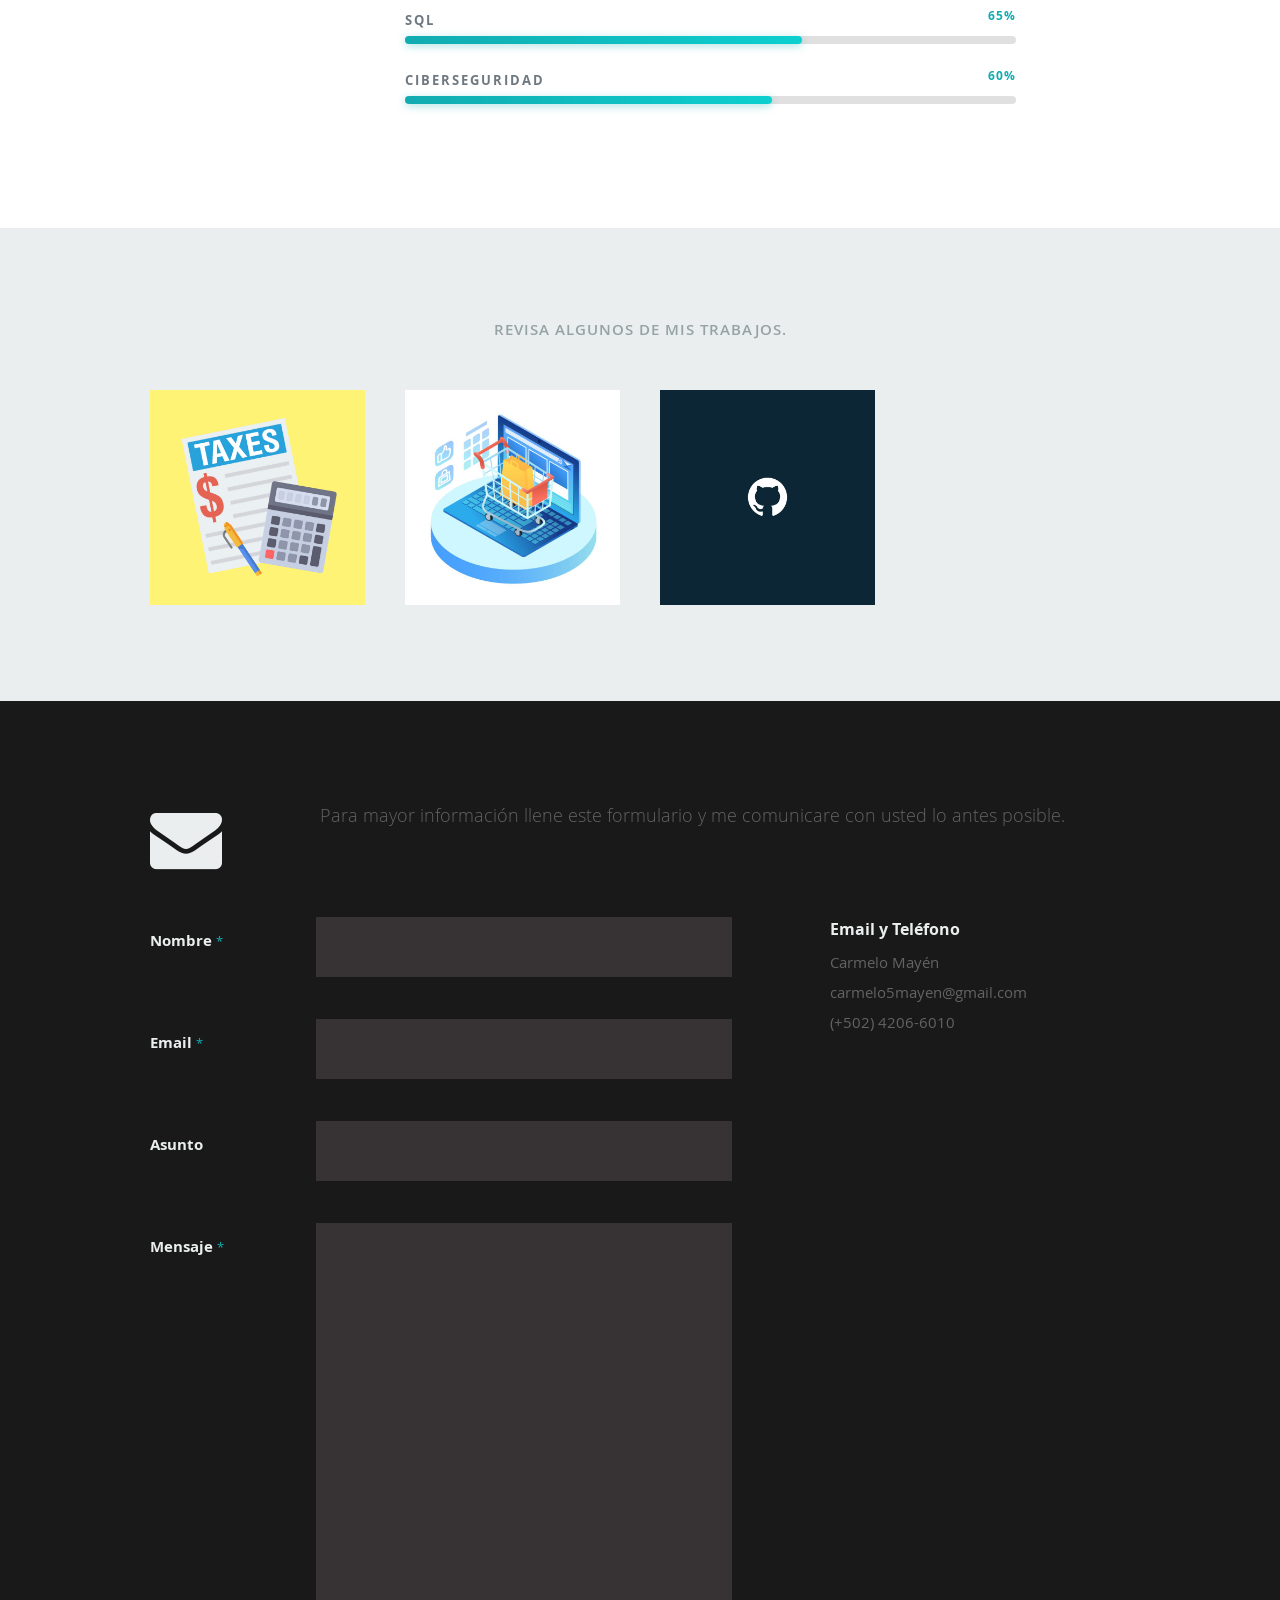
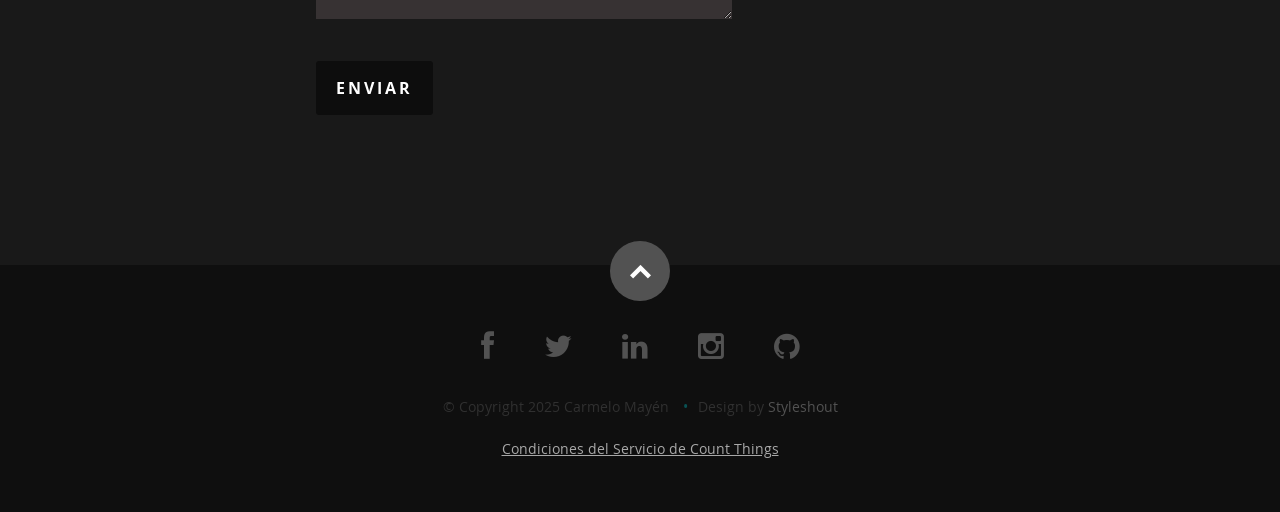
==== commit 53882028: "Agrega las condiciones del servicio de Count Things" ====
--- a/index.html
+++ b/index.html
@@ -628,6 +628,8 @@
                <li>Design by <a title="Styleshout" href="https://www.styleshout.com/" rel="noopener noreferrer">Styleshout</a></li>
             </ul>
 
+            <p class="app-terms-link"><a href="count-things/condiciones-del-servicio/">Condiciones del Servicio de Count Things</a></p>
+
          </div>
 
          <div id="go-top"><a class="smoothscroll" href="#home" aria-label="Volver al inicio"><i class="icon-up-open" aria-hidden="true"></i></a></div>
@@ -646,4 +648,4 @@
 
 </body>
 
-</html>+</html>
